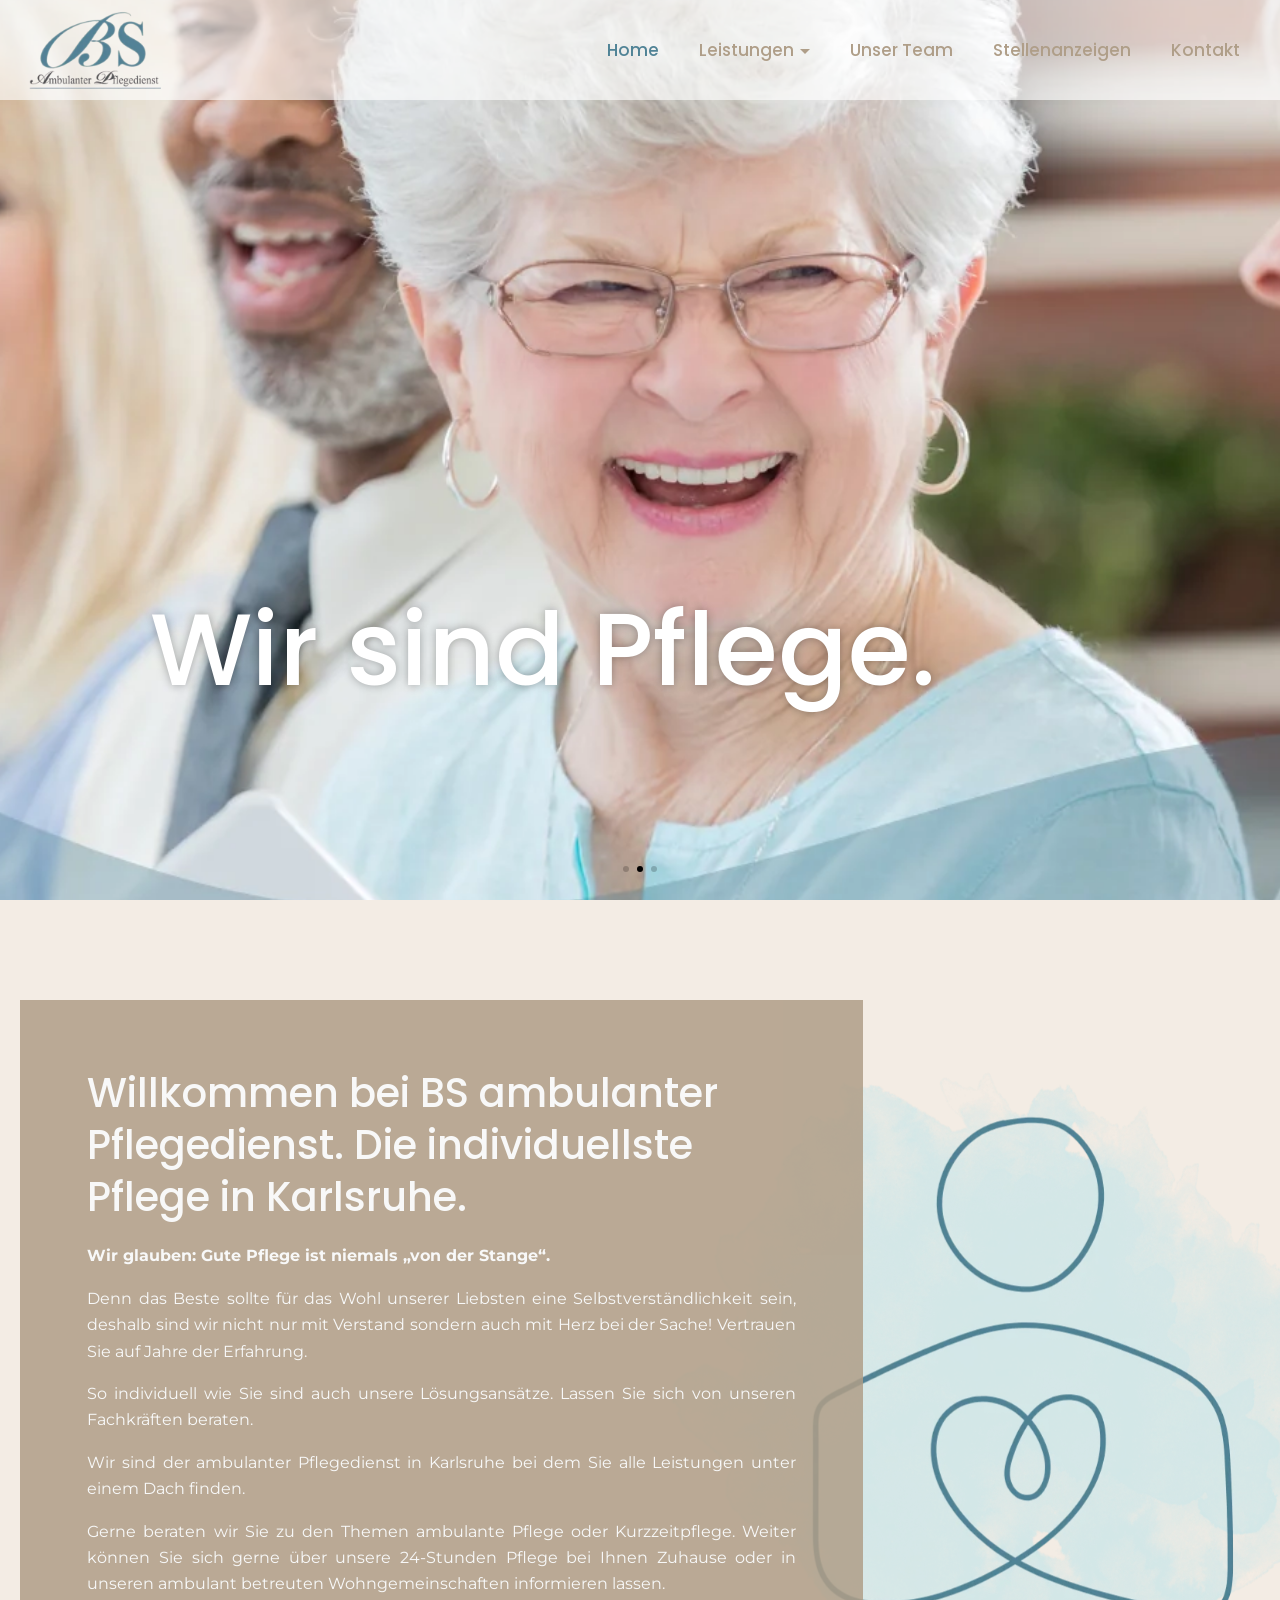
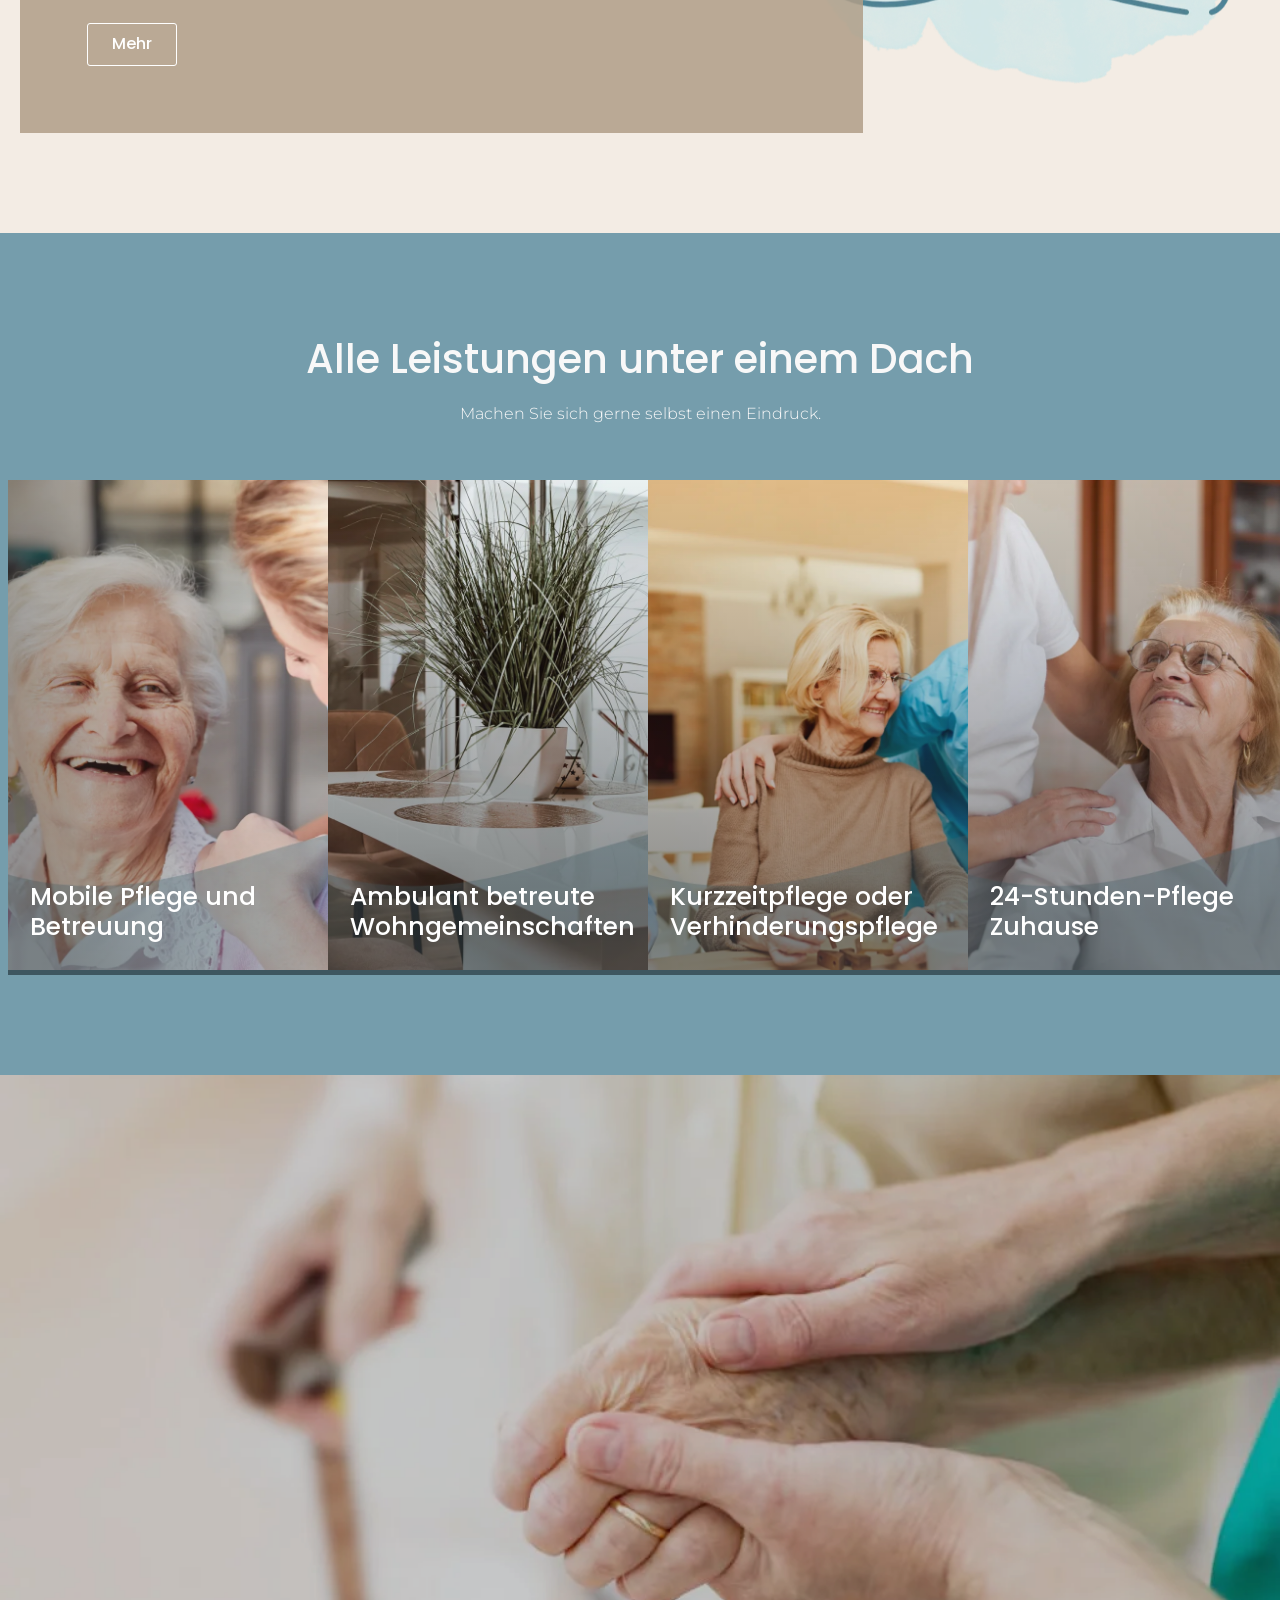
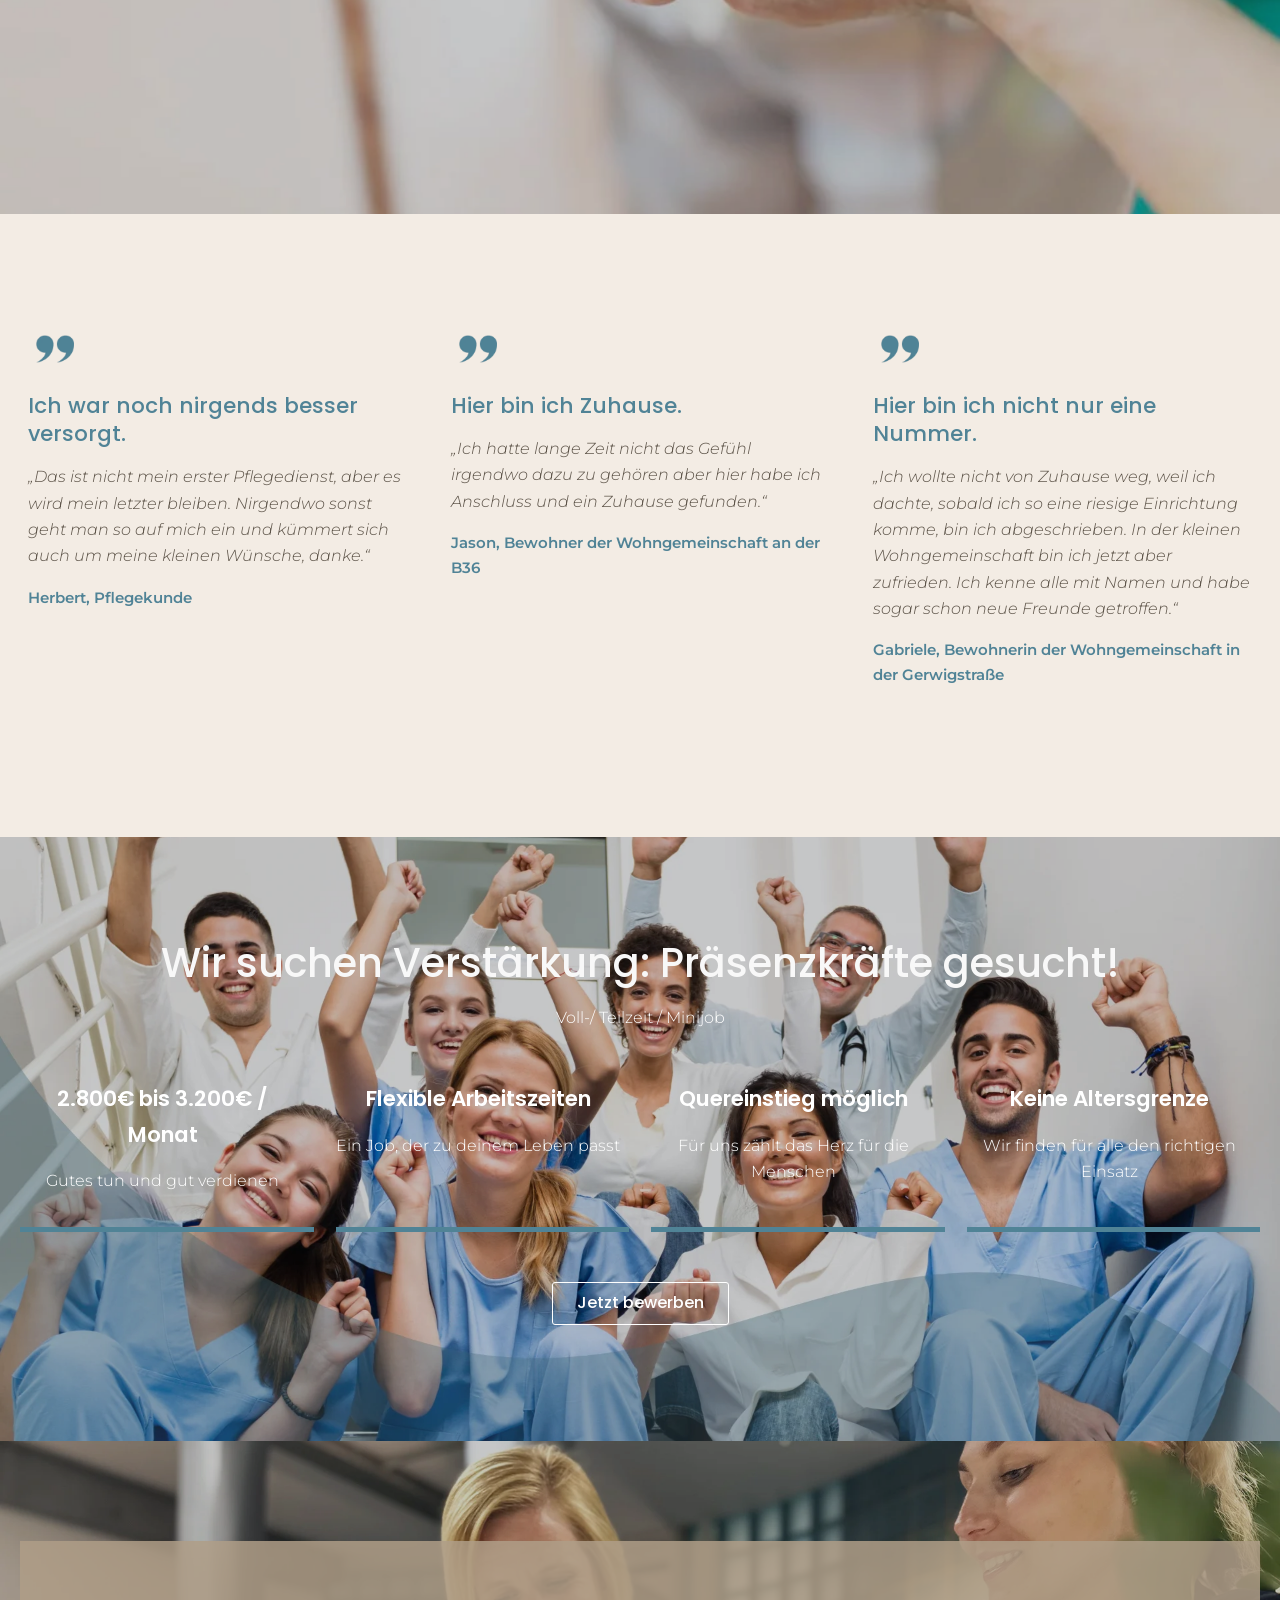
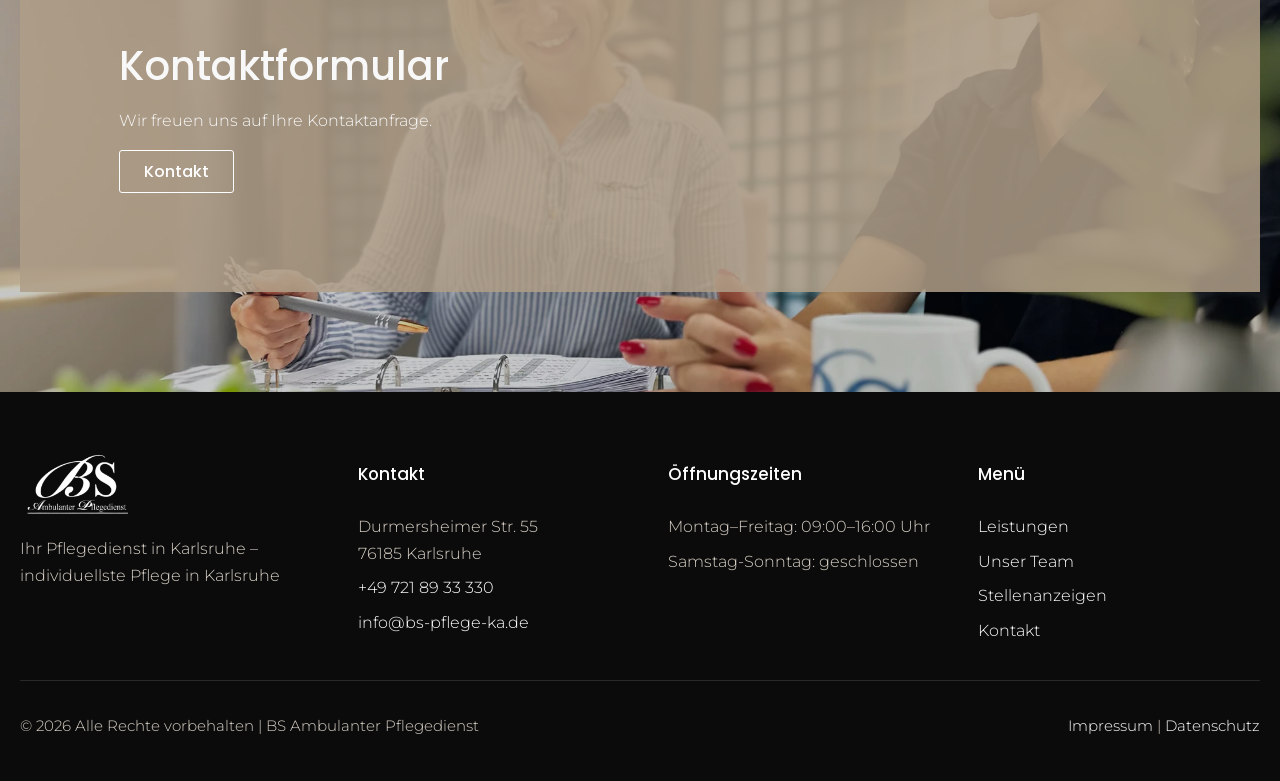
==== index.html @ c90dcaa7 "Initial GTD static site release" ====
<!doctype html>
<html lang="de-DE">
<head>
  <meta charset="utf-8">
  <meta name="viewport" content="width=device-width,initial-scale=1">
  <title>BS Ambulanter Pflegedienst Karlsruhe – Individuelle Pflege mit Herz</title>
  <meta name="description" content="Individuelle Pflege in Karlsruhe: BS bietet ambulante Betreuung, 24h-Pflege und Wohngemeinschaften. Jetzt beraten lassen!">
  <meta property="og:image" content="assets/og-default.webp">
  <link rel="icon" type="image/webp" href="assets/favicon.webp">
  <link rel="apple-touch-icon" href="assets/favicon.webp">
  <link rel="stylesheet" href="css/styles.css">
  <script type="module" src="js/main.js"></script>
</head>
<body class="home">
  <a class="skip-link" href="#content">Zum Inhalt</a>
  <header class="site-header">
    <nav class="wrap nav" aria-label="Hauptnavigation">
      <a class="brand" href="index.html" data-lw-page-ref="home">
        <img data-lw-global="brand.logo" data-lw-type="image" src="assets/logo.webp" alt="BS Ambulanter Pflegedienst">
        <span class="visually-hidden" data-lw-global="brand.name" data-lw-type="text">BS Ambulanter Pflegedienst</span>
      </a>
      <button class="nav-toggle" type="button" aria-expanded="false" aria-controls="site-menu"><span></span><span class="visually-hidden">Menü</span></button>
      <div class="nav-links" id="site-menu">
        <a href="index.html" data-lw-page-ref="home" aria-current="page">Home</a>
        <details>
          <summary>Leistungen</summary>
          <div>
            <a href="leistungen.html" data-lw-page-ref="leistungen">Alle Leistungen</a>
            <a href="mobile-pflege.html" data-lw-page-ref="mobile-pflege">Mobile Pflege und Betreuung</a>
            <a href="wohngemeinschaften.html" data-lw-page-ref="wohngemeinschaften">Ambulant betreute Wohngemeinschaft</a>
            <a href="kurzzeitpflege.html" data-lw-page-ref="kurzzeitpflege">Kurzzeitpflege oder Verhinderungspflege</a>
            <a href="pflege-zuhause.html" data-lw-page-ref="pflege-zuhause">24h Pflege in der eigenen Häuslichkeit</a>
          </div>
        </details>
        <a href="unser-team.html" data-lw-page-ref="unser-team">Unser Team</a>
        <a href="stellenanzeigen.html" data-lw-page-ref="stellenanzeigen">Stellenanzeigen</a>
        <a href="kontakt.html" data-lw-page-ref="kontakt">Kontakt</a>
      </div>
      <div class="site-language-switcher" data-lw-language-switcher-slot hidden></div>
    </nav>
  </header>
  <main id="content">
    <section class="hero-slider" data-hero-slider data-lw-section="hero" aria-label="Slider">
      <div class="hero-slide is-active">
        <div class="hero-slide-bg" style="background-image:url('assets/cover-hero-care.webp')"></div>
        <div class="hero-copy"><p class="hero-heading" data-lw-field="hero.slide_1" data-lw-type="text">Wir sind BS.</p></div>
      </div>
      <div class="hero-slide">
        <div class="hero-slide-bg" style="background-image:url('assets/cover-hero-community.webp')"></div>
        <div class="hero-copy"><p class="hero-heading" data-lw-field="hero.slide_2" data-lw-type="text">Wir sind Pflege.</p></div>
      </div>
      <div class="hero-slide">
        <div class="hero-slide-bg" style="background-image:url('assets/cover-hero-heart.webp')"></div>
        <div class="hero-copy"><p class="hero-heading" data-lw-field="hero.slide_3" data-lw-type="text">Mit Herz und Sachverstand.</p></div>
      </div>
      <div class="hero-nav">
        <button type="button" data-hero-prev aria-label="Vorherige Folie">‹</button>
        <button type="button" data-hero-next aria-label="Nächste Folie">›</button>
      </div>
      <div class="hero-dots">
        <button type="button" data-hero-dot class="is-active" aria-label="Folie 1"></button>
        <button type="button" data-hero-dot aria-label="Folie 2"></button>
        <button type="button" data-hero-dot aria-label="Folie 3"></button>
      </div>
    </section>

    <section class="section section--welcome" data-lw-section="welcome" data-mouse-fx>
      <div class="welcome-fx" aria-hidden="true"></div>
      <div class="wrap welcome-grid">
        <div class="panel panel--taupe anim" data-anim="fadeInLeft">
          <h1 data-lw-field="welcome.title" data-lw-type="richtext">Willkommen bei BS ambulanter Pflegedienst. Die individuellste Pflege in Karlsruhe.</h1>
          <p class="welcome-quote" data-lw-field="welcome.quote_title" data-lw-type="text"><strong>Wir glauben: Gute Pflege ist niemals „von der Stange“.</strong></p>
          <div class="welcome-copy" data-lw-field="welcome.copy" data-lw-type="html">
            <p>Denn das Beste sollte für das Wohl unserer Liebsten eine Selbstverständlichkeit sein, deshalb sind wir nicht nur mit Verstand sondern auch mit Herz bei der Sache! Vertrauen Sie auf Jahre der Erfahrung.</p>
            <p>So individuell wie Sie sind auch unsere Lösungsansätze. Lassen Sie sich von unseren Fachkräften beraten.</p>
            <p>Wir sind der ambulanter Pflegedienst in Karlsruhe bei dem Sie alle Leistungen unter einem Dach finden.</p>
            <p>Gerne beraten wir Sie zu den Themen ambulante Pflege oder Kurzzeitpflege. Weiter können Sie sich gerne über unsere 24-Stunden Pflege bei Ihnen Zuhause oder in unseren ambulant betreuten Wohngemeinschaften informieren lassen.</p>
          </div>
          <a class="button button--ghost" href="leistungen.html" data-lw-page-ref="leistungen" data-lw-field="welcome.cta" data-lw-type="page_reference">Mehr</a>
        </div>
        <div class="deco-hearts anim" data-anim="fadeInRight" role="presentation"></div>
      </div>
    </section>

    <section class="section section--brand" data-lw-section="services">
      <div class="wrap service-head">
        <h2 class="anim" data-anim="fadeIn" data-anim-delay="200" data-lw-field="services.title" data-lw-type="richtext">Alle Leistungen unter einem Dach</h2>
        <p class="anim" data-anim="fadeIn" data-anim-delay="200" data-lw-field="services.intro" data-lw-type="textarea">Machen Sie sich gerne selbst einen Eindruck.</p>
      </div>
      <div class="service-tiles" data-scroll-shift data-lw-repeater="services.items">
        <a class="service-tile" data-lw-item-key="mobile" href="mobile-pflege.html" data-lw-page-ref="mobile-pflege" style="background-image:url('assets/cover-service-mobile.webp')">
          <h3 data-lw-field="services.label" data-lw-type="text">Mobile Pflege und Betreuung</h3>
        </a>
        <a class="service-tile" data-lw-item-key="wg" href="wohngemeinschaften.html" data-lw-page-ref="wohngemeinschaften" style="background-image:url('assets/cover-service-wg.webp')">
          <h3 data-lw-field="services.label" data-lw-type="text">Ambulant betreute Wohngemeinschaften</h3>
        </a>
        <a class="service-tile" data-lw-item-key="respite" href="kurzzeitpflege.html" data-lw-page-ref="kurzzeitpflege" style="background-image:url('assets/cover-service-respite.webp')">
          <h3 data-lw-field="services.label" data-lw-type="text">Kurzzeitpflege oder Verhinderungspflege</h3>
        </a>
        <a class="service-tile" data-lw-item-key="home24" href="pflege-zuhause.html" data-lw-page-ref="pflege-zuhause" style="background-image:url('assets/cover-service-24h.webp')">
          <h3 data-lw-field="services.label" data-lw-type="text">24-Stunden-Pflege Zuhause</h3>
        </a>
      </div>
    </section>

    <section class="section section--about" data-lw-section="about">
      <img class="about-bg" data-lw-field="about.image" data-lw-type="image" src="assets/cover-home-about.webp" alt="Pflegekraft begleitet eine ältere Dame im Alltag">
      <div class="wrap about-grid">
        <div class="about-spacer" aria-hidden="true"></div>
        <div class="panel panel--taupe anim" data-anim="fadeInRight">
          <h2 data-lw-field="about.title" data-lw-type="richtext">Über Uns</h2>
          <p data-lw-field="about.copy" data-lw-type="textarea">2013 gründete Britta Schmid, die zuvor selbst als examinierte Krankenschwester in einem ambulanten Dienst und einem Pflegeheim arbeitete, das Unternehmen BS ambulanter Pflegedienst. Ihr Ziel war es, die besten Eigenschaften eines Pflegeheims und der ambulanten Pflege Zuhause zu vereinen. Keine zum Überlaufen gefüllten Tourenpläne, bei denen es keine Zeit gab Mensch zu sein. Die Pfleger und Pflegerinnen sollten Zeit haben, sich auf medizinischer und sozialer Ebene mit den Kunden auseinanderzusetzen. Also beschloss sie ein Unternehmen nach ihren eigenen Vorstellungen und Werten zu gründen. Es entstand BS ambulanter Pflegedienst!</p>
          <a class="button button--ghost" href="unser-team.html" data-lw-page-ref="unser-team" data-lw-field="about.cta" data-lw-type="page_reference">Mehr</a>
        </div>
      </div>
    </section>

    <section class="section section--quotes" data-lw-section="testimonials">
      <div class="wrap quote-grid" data-lw-repeater="testimonials.items">
        <article class="quote anim" data-anim="zoomIn" data-lw-item-key="herbert">
          <img src="assets/deco-quote.webp" alt="" width="54" height="54">
          <h3 data-lw-field="testimonials.title" data-lw-type="text">Ich war noch nirgends besser versorgt.</h3>
          <p data-lw-field="testimonials.quote" data-lw-type="textarea">„Das ist nicht mein erster Pflegedienst, aber es wird mein letzter bleiben. Nirgendwo sonst geht man so auf mich ein und kümmert sich auch um meine kleinen Wünsche, danke.“</p>
          <footer data-lw-field="testimonials.author" data-lw-type="text">Herbert, Pflegekunde</footer>
        </article>
        <article class="quote anim" data-anim="zoomIn" data-anim-delay="200" data-lw-item-key="jason">
          <img src="assets/deco-quote.webp" alt="" width="54" height="54">
          <h3 data-lw-field="testimonials.title" data-lw-type="text">Hier bin ich Zuhause.</h3>
          <p data-lw-field="testimonials.quote" data-lw-type="textarea">„Ich hatte lange Zeit nicht das Gefühl irgendwo dazu zu gehören aber hier habe ich Anschluss und ein Zuhause gefunden.“</p>
          <footer data-lw-field="testimonials.author" data-lw-type="text">Jason, Bewohner der Wohngemeinschaft an der B36</footer>
        </article>
        <article class="quote anim" data-anim="zoomIn" data-anim-delay="400" data-lw-item-key="gabriele">
          <img src="assets/deco-quote.webp" alt="" width="54" height="54">
          <h3 data-lw-field="testimonials.title" data-lw-type="text">Hier bin ich nicht nur eine Nummer.</h3>
          <p data-lw-field="testimonials.quote" data-lw-type="textarea">„Ich wollte nicht von Zuhause weg, weil ich dachte, sobald ich so eine riesige Einrichtung komme, bin ich abgeschrieben. In der kleinen Wohngemeinschaft bin ich jetzt aber zufrieden. Ich kenne alle mit Namen und habe sogar schon neue Freunde getroffen.“</p>
          <footer data-lw-field="testimonials.author" data-lw-type="text">Gabriele, Bewohnerin der Wohngemeinschaft in der Gerwigstraße</footer>
        </article>
      </div>
    </section>

    <section class="section section--photo section--jobs" style="background-image:url('assets/cover-jobs.webp')" data-lw-section="jobs">
      <div class="wrap" style="position:relative">
        <h2 class="anim" data-anim="fadeIn" data-lw-field="jobs.title" data-lw-type="richtext">Wir suchen Verstärkung: Präsenzkräfte gesucht!</h2>
        <p class="anim" data-anim="fadeIn" data-lw-field="jobs.intro" data-lw-type="text">Voll-/ Teilzeit / Minijob</p>
        <div class="job-grid" data-lw-repeater="jobs.benefits">
          <article class="job-card anim" data-anim="slideInLeft" data-lw-item-key="pay"><strong data-lw-field="jobs.value" data-lw-type="text">2.800€ bis 3.200€ / Monat</strong><p data-lw-field="jobs.copy" data-lw-type="textarea">Gutes tun und gut verdienen</p></article>
          <article class="job-card anim" data-anim="slideInLeft" data-anim-delay="200" data-lw-item-key="time"><strong data-lw-field="jobs.value" data-lw-type="text">Flexible Arbeitszeiten</strong><p data-lw-field="jobs.copy" data-lw-type="textarea">Ein Job, der zu deinem Leben passt</p></article>
          <article class="job-card anim" data-anim="slideInLeft" data-anim-delay="400" data-lw-item-key="entry"><strong data-lw-field="jobs.value" data-lw-type="text">Quereinstieg möglich</strong><p data-lw-field="jobs.copy" data-lw-type="textarea">Für uns zählt das Herz für die Menschen</p></article>
          <article class="job-card anim" data-anim="slideInLeft" data-anim-delay="600" data-lw-item-key="age"><strong data-lw-field="jobs.value" data-lw-type="text">Keine Altersgrenze</strong><p data-lw-field="jobs.copy" data-lw-type="textarea">Wir finden für alle den richtigen Einsatz</p></article>
        </div>
        <p><a class="button button--ghost anim" data-anim="fadeIn" href="stellenanzeigen.html" data-lw-page-ref="stellenanzeigen" data-lw-field="jobs.cta" data-lw-type="page_reference">Jetzt bewerben</a></p>
      </div>
    </section>
    <section class="section section--photo" style="background-image:url('assets/cover-page-hero.webp')" data-lw-section="cta">
      <div class="wrap" style="position:relative">
        <div class="panel panel--taupe anim" data-anim="fadeInLeft">
          <h2 data-lw-field="cta.title" data-lw-type="richtext">Kontaktformular</h2>
          <p data-lw-field="cta.copy" data-lw-type="textarea">Wir freuen uns auf Ihre Kontaktanfrage.</p>
          <a class="button button--ghost" href="kontakt.html" data-lw-page-ref="kontakt" data-lw-field="cta.button" data-lw-type="page_reference">Kontakt</a>
        </div>
      </div>
    </section>
  </main>
  <footer class="site-footer">
    <div class="wrap footer-grid">
      <div class="footer-brand">
        <img data-lw-global="brand.logo_white" data-lw-type="image" src="assets/logo-white.webp" alt="BS Ambulanter Pflegedienst">
        <p data-lw-global="footer.tagline" data-lw-type="text">Ihr Pflegedienst in Karlsruhe – individuellste Pflege in Karlsruhe</p>
      </div>
      <div>
        <h2 data-lw-global="footer.contact_title" data-lw-type="text">Kontakt</h2>
        <ul>
          <li data-lw-global="contact.address" data-lw-type="textarea">Durmersheimer Str. 55<br>76185 Karlsruhe</li>
          <li><a data-lw-global="contact.phone" data-lw-type="text" href="tel:+497218933330">+49 721 89 33 330</a></li>
          <li><a data-lw-global="contact.email" data-lw-type="email" href="mailto:info@bs-pflege-ka.de">info@bs-pflege-ka.de</a></li>
        </ul>
      </div>
      <div>
        <h2 data-lw-global="footer.hours_title" data-lw-type="text">Öffnungszeiten</h2>
        <ul>
          <li data-lw-global="footer.hours_weekdays" data-lw-type="text">Montag–Freitag: 09:00–16:00 Uhr</li>
          <li data-lw-global="footer.hours_weekend" data-lw-type="text">Samstag-Sonntag: geschlossen</li>
        </ul>
      </div>
      <nav aria-label="Menü">
        <h2>Menü</h2>
        <ul>
          <li><a href="leistungen.html" data-lw-page-ref="leistungen">Leistungen</a></li>
          <li><a href="unser-team.html" data-lw-page-ref="unser-team">Unser Team</a></li>
          <li><a href="stellenanzeigen.html" data-lw-page-ref="stellenanzeigen">Stellenanzeigen</a></li>
          <li><a href="kontakt.html" data-lw-page-ref="kontakt">Kontakt</a></li>
        </ul>
      </nav>
    </div>
    <div class="wrap footer-bottom">
      <p data-lw-global="footer.copyright" data-lw-type="text">© 2026 Alle Rechte vorbehalten | BS Ambulanter Pflegedienst</p>
      <p><a href="impressum.html" data-lw-page-ref="impressum">Impressum</a> | <a href="datenschutz.html" data-lw-page-ref="datenschutz">Datenschutz</a></p>
    </div>
  </footer>
</body>
</html>
---- css/styles.css ----
@import url("fonts.css");

:root {
  --ink: #334155;
  --muted: #5c5348;
  --paper: #f3ece4;
  --cream: #eee5d9;
  --surface: #ffffff;
  --brand: #508396;
  --brand-deep: #3e6b7c;
  --taupe: #af9e88;
  --gold: #c0925f;
  --line: #e3d8ca;
  --dark: #0b0b0b;
  --nav: #af9e88;
  --primary: #f8f8f8;
  --radius: 3px;
  --header-h: 100px;
  --wrap: 1296px;
  --shadow: 0 18px 40px rgb(11 16 20 / 12%);
  font-family: Montserrat, system-ui, sans-serif;
}

* { box-sizing: border-box; }
html { scroll-behavior: smooth; }
body {
  margin: 0;
  color: var(--ink);
  background: var(--paper);
  line-height: 1.65;
  font-size: 16px;
  font-weight: 300;
  overflow-x: hidden;
}
img, video { display: block; max-width: 100%; height: auto; }
a { color: var(--taupe); }
[hidden] { display: none !important; }
.visually-hidden {
  position: absolute;
  width: 1px;
  height: 1px;
  padding: 0;
  margin: -1px;
  overflow: hidden;
  clip: rect(0, 0, 0, 0);
  white-space: nowrap;
  border: 0;
}
.skip-link {
  position: fixed;
  left: 12px;
  top: -80px;
  z-index: 1100;
  padding: 10px 14px;
  background: var(--ink);
  color: #fff;
}
.skip-link:focus { top: 12px; }
.wrap { width: min(var(--wrap), calc(100% - 40px)); margin-inline: auto; }
.wrap--wide { width: min(1360px, calc(100% - 32px)); }

.site-header {
  position: fixed;
  inset: 0 0 auto;
  z-index: 1000;
  min-height: var(--header-h);
  background: rgb(255 255 255 / 63%);
  transition: background .4s ease, box-shadow .4s ease, backdrop-filter .4s ease;
}
.site-header.is-scrolled {
  background: rgb(255 255 255 / 92%);
  box-shadow: 0 1px 0 rgb(175 158 136 / 18%);
}
.nav {
  min-height: var(--header-h);
  display: flex;
  align-items: center;
  justify-content: space-between;
  gap: 24px;
}
.brand { display: inline-flex; align-items: center; text-decoration: none; }
.brand img {
  width: auto;
  height: 94px;
  transition: height .4s ease;
}
.site-header.is-scrolled .brand img { height: 78px; }
.nav-toggle {
  display: none;
  width: 44px;
  height: 44px;
  border: 0;
  background: transparent;
  cursor: pointer;
}
.nav-toggle span,
.nav-toggle span::before,
.nav-toggle span::after {
  display: block;
  width: 22px;
  height: 2px;
  background: var(--brand);
  position: relative;
}
.nav-toggle span::before,
.nav-toggle span::after {
  content: "";
  position: absolute;
  left: 0;
}
.nav-toggle span::before { top: -7px; }
.nav-toggle span::after { top: 7px; }
.nav-links {
  display: flex;
  align-items: center;
  gap: 0;
  font-family: Poppins, sans-serif;
  font-weight: 500;
  font-size: 17px;
}
.nav-links > a,
.nav-links summary {
  color: var(--nav);
  text-decoration: none;
  list-style: none;
  cursor: pointer;
  padding: 13px 20px;
  line-height: 20px;
}
.nav-links > a[aria-current="page"],
.nav-links details[open] > summary,
.nav-links summary[aria-current="page"] { color: var(--brand); }
.nav-links summary::-webkit-details-marker { display: none; }
.nav-links summary::after {
  content: "";
  display: inline-block;
  margin-left: 6px;
  border: 5px solid transparent;
  border-top-color: currentColor;
  transform: translateY(3px);
}
.nav-links details { position: relative; }
.nav-links details > div {
  display: none;
  position: absolute;
  top: calc(100% + 4px);
  left: 0;
  min-width: 280px;
  padding: 8px 0;
  background: #af9e8899;
  z-index: 5;
}
@media (min-width: 821px) {
  .nav-links details:hover > div,
  .nav-links details:focus-within > div,
  .nav-links details[open] > div { display: grid; }
}
.nav-links details a {
  color: #fff;
  text-decoration: none;
  padding: 10px 16px;
  font-size: 16px;
  font-weight: 400;
}
.nav-links details a:hover { background: var(--taupe); color: #fff; }
.site-language-switcher { flex: 0 0 auto; }

.button,
.leadwerk-wpforms .wpforms-submit {
  display: inline-flex;
  align-items: center;
  justify-content: center;
  min-height: 43px;
  padding: 12px 24px;
  border: 1.5px solid transparent;
  border-radius: var(--radius);
  background: var(--brand);
  color: #fff;
  text-decoration: none;
  font-family: Poppins, sans-serif;
  font-size: 16px;
  font-weight: 500;
  line-height: 1;
  cursor: pointer;
  transition: background .25s ease, color .25s ease, border-color .25s ease;
}
.button--ghost {
  background: transparent;
  color: #fff;
  border-color: #fff;
}
.button--ghost:hover,
.button--ghost:focus {
  background: #fff;
  color: var(--taupe);
}
.button--ghost-dark {
  background: transparent;
  color: var(--brand);
  border-color: var(--brand);
}

.hero-slider {
  position: relative;
  height: 100vh;
  min-height: 640px;
  overflow: hidden;
  background: #1c2730 center / cover no-repeat;
  color: #fff;
}
.hero-slide {
  position: absolute;
  inset: 0;
  opacity: 0;
  transition: opacity .5s ease;
  overflow: hidden;
}
.hero-slide.is-active { opacity: 1; z-index: 1; }
.hero-slide-bg {
  position: absolute;
  inset: -10%;
  background: center / cover no-repeat;
  transform: scale(1);
  transition: none;
}
.hero-slide.is-active .hero-slide-bg {
  transform: scale(1.3);
  transition: transform 20s linear;
}
.hero-copy {
  position: relative;
  z-index: 2;
  display: flex;
  align-items: flex-end;
  min-height: 100%;
  padding: 0 150px 200px;
}
.hero-heading {
  margin: 0;
  max-width: 14ch;
  font-family: Poppins, sans-serif;
  font-weight: 500;
  font-size: 8vw;
  line-height: 1;
  color: #fff;
  text-shadow: 0 0 10px rgb(0 0 0 / 30%);
}
.hero-slide.is-active .hero-heading {
  animation: fadeInDown 1.25s both;
}
.hero-nav,
.hero-dots {
  position: absolute;
  z-index: 3;
}
.hero-nav {
  top: 50%;
  transform: translateY(-50%);
  width: 100%;
  display: flex;
  justify-content: space-between;
  padding: 0 18px;
  pointer-events: none;
}
.hero-nav button {
  pointer-events: auto;
  border: 0;
  background: transparent;
  color: transparent;
  width: 48px;
  height: 48px;
  font-size: 0;
  cursor: pointer;
}
.hero-dots {
  left: 50%;
  bottom: 28px;
  transform: translateX(-50%);
  display: flex;
  gap: 8px;
}
.hero-dots button {
  width: 6px;
  height: 6px;
  padding: 0;
  border: 0;
  border-radius: 50%;
  background: #000;
  opacity: .2;
  cursor: pointer;
}
.hero-dots button.is-active { opacity: 1; }

.section { padding: 100px 0; }
body:not(.home) main > .section:first-child { padding-top: 160px; }
.section--cream { background: var(--paper); }
.section--white { background: var(--surface); }
.section--brand {
  position: relative;
  overflow: hidden;
  background: #fff;
  color: var(--primary);
}
.section--brand::before {
  content: "";
  position: absolute;
  inset: 0;
  background: #508396;
  opacity: .79;
}
.section--brand > * { position: relative; z-index: 1; }
.section--photo {
  position: relative;
  background: #2a343c center / cover no-repeat;
  color: #fff;
  padding: 100px 0;
}
.section--photo::before {
  content: "";
  position: absolute;
  inset: 0;
  background: #0b1014;
  opacity: .23;
}
.section--photo > * { position: relative; z-index: 1; }
.section--welcome {
  position: relative;
  overflow: hidden;
  background-color: var(--paper);
  padding: 100px 0;
}
.section--welcome .welcome-fx {
  position: absolute;
  inset: -12% -8%;
  background: url("../assets/bg-watercolor.webp") right center / 100% auto no-repeat;
  pointer-events: none;
  will-change: transform;
}
.home .hero-slider { height: 100vh; min-height: 640px; }

h1, h2, h3, h4 {
  font-family: Poppins, sans-serif;
  font-weight: 500;
  line-height: 1.3;
  letter-spacing: 0;
  color: var(--brand);
}
h1 { margin: 0 0 20px; font-size: 40px; line-height: 52px; }
h2 { margin: 0 0 16px; font-size: 40px; line-height: 52px; }
h3 { margin: 0 0 10px; font-size: 1.25rem; }
.lead { max-width: 62ch; color: var(--muted); font-size: 1.05rem; }
.eyebrow { color: var(--brand); font-family: Poppins, sans-serif; font-size: .82rem; font-weight: 600; letter-spacing: .12em; text-transform: uppercase; }
.actions { display: flex; flex-wrap: wrap; gap: 12px; margin-top: 28px; }
.page-hero h1,
.panel--taupe h1,
.panel--taupe h2,
.section--brand h2,
.section--photo h2 { color: inherit; }
.welcome-grid {
  position: relative;
  z-index: 1;
  display: grid;
  grid-template-columns: minmax(0, 68%) minmax(180px, 32%);
  gap: 0;
  align-items: stretch;
}
.panel {
  padding: 8%;
}
.panel--taupe {
  background: rgb(175 158 136 / 85%);
  color: var(--primary);
}
.panel--taupe .lead,
.panel--taupe p,
.panel--taupe h2 { color: var(--primary); }
.panel--taupe .welcome-quote {
  margin: 0 0 16px;
  font-size: 16px;
  font-weight: 400;
  line-height: 1.65;
  text-align: justify;
  color: var(--primary);
}
.panel--taupe .welcome-copy {
  margin: 0 0 25px;
  font-size: 16px;
  font-weight: 400;
  text-align: justify;
  color: var(--primary);
}
.panel--taupe .welcome-copy p {
  margin: 0 0 1em;
  font-size: 16px;
  font-weight: 400;
  color: var(--primary);
}
.deco-hearts { min-height: 320px; }

.service-head { text-align: center; padding: 0 0 36px; }
.service-head h2 { margin-bottom: 8px; }
.service-head h2,
.service-head p { color: var(--primary); }
.service-head p { font-size: 16px; }
.service-tiles {
  display: grid;
  grid-template-columns: repeat(4, minmax(0, 1fr));
  will-change: transform;
}
.service-tile {
  position: relative;
  min-height: 495px;
  display: flex;
  align-items: flex-end;
  padding: 28px 22px;
  color: #fff;
  text-decoration: none;
  background: #3e5660 center / cover no-repeat;
  isolation: isolate;
  border-bottom: 5px solid transparent;
  transition: border-color .3s ease, box-shadow .3s ease;
}
.service-tile::before {
  content: "";
  position: absolute;
  inset: 0;
  z-index: -1;
  background: linear-gradient(0deg, #2c2c2c 10%, transparent 100%);
  opacity: .5;
}
.service-tile:first-child::before {
  background: linear-gradient(75deg, #2c2c2c 10%, transparent 100%);
}
.service-tile:hover {
  border-bottom-color: var(--gold);
  box-shadow: inset 0 0 0 100vmax rgb(192 146 95 / 22%);
}
.service-tile h3 {
  margin: 0;
  font-size: 25px;
  line-height: 30px;
  font-weight: 500;
  color: #fff;
}

.section--about {
  position: relative;
  isolation: isolate;
  padding: 100px 0;
  color: #fff;
  overflow: hidden;
}
.about-bg {
  position: absolute;
  inset: 0;
  z-index: 0;
  width: 100%;
  height: 100%;
  max-width: none;
  object-fit: cover;
}
.section--about::before {
  content: "";
  position: absolute;
  inset: 0;
  z-index: 1;
  background: #0b1014;
  opacity: .23;
}
.about-grid {
  position: relative;
  z-index: 2;
  display: grid;
  grid-template-columns: 1fr 1fr;
  gap: clamp(24px, 4vw, 48px);
  align-items: center;
}
.about-spacer { min-height: 280px; }
.split {
  display: grid;
  grid-template-columns: minmax(280px, 1fr) minmax(280px, 1.1fr);
  gap: clamp(28px, 5vw, 72px);
  align-items: stretch;
}
.split--flip { grid-template-columns: minmax(280px, 1.1fr) minmax(280px, 1fr); }
.media-frame {
  overflow: hidden;
  min-height: 320px;
}
.media-frame img {
  width: 100%;
  height: 100%;
  object-fit: cover;
  min-height: 320px;
}

.section--quotes {
  background: var(--paper);
  padding: 100px 0 150px;
}
.quote-grid {
  display: grid;
  grid-template-columns: repeat(3, minmax(0, 1fr));
  gap: 28px;
}
.quote { padding: 8px 8px 0; }
.quote img { width: 54px; height: 54px; margin-bottom: 16px; }
.quote h3 { font-size: 1.35rem; color: var(--brand); }
.quote p { color: var(--muted); font-style: italic; }
.quote footer { margin-top: 16px; color: var(--brand); font-weight: 600; font-size: .92rem; }

.job-grid {
  position: relative;
  display: grid;
  grid-template-columns: repeat(4, minmax(0, 1fr));
  gap: 22px;
  margin: 28px 0 0;
}
.job-card {
  padding: 22px 8px 16px 0;
  border-bottom: 5px solid var(--brand);
  transition: border-color .3s ease;
}
.job-card:hover { border-bottom-color: var(--taupe); }
.job-card strong {
  display: block;
  margin-bottom: 8px;
  font-family: Poppins, sans-serif;
  font-size: 1.35rem;
  font-weight: 600;
}
.section--photo .job-grid + p { margin-top: 50px; }
.section--jobs { text-align: center; }
.section--jobs h2,
.section--jobs .lead { color: var(--primary); }

.intro-hero {
  position: relative;
  padding: 200px 0 100px;
  color: var(--primary);
  background-color: var(--paper);
  background-position: bottom center;
  background-repeat: no-repeat;
  background-size: 100% auto;
}
.intro-hero .panel { max-width: 720px; }
.intro-hero h1 { font-size: 49px; line-height: 1.15; color: var(--primary); }
.intro-hero p {
  font-size: 13px;
  text-align: justify;
  color: var(--primary);
}

.page-hero {
  position: relative;
  min-height: 62vh;
  display: grid;
  align-items: end;
  color: #fff;
  background: #314049 center / cover no-repeat;
  overflow: hidden;
}
.page-hero::before {
  content: "";
  position: absolute;
  inset: 0;
  background: rgb(11 16 20 / 18%);
}
.page-hero .wrap { position: relative; padding: 160px 0 80px; }
.page-hero .panel { max-width: 640px; }

.checklist {
  margin: 0;
  padding: 0;
  list-style: none;
  display: grid;
  gap: 10px;
}
.checklist li {
  position: relative;
  padding-left: 28px;
}
.checklist li::before {
  content: "";
  position: absolute;
  left: 0;
  top: .55em;
  width: 10px;
  height: 10px;
  border-radius: 50%;
  background: var(--brand);
}

.feature-grid {
  display: grid;
  grid-template-columns: repeat(3, minmax(0, 1fr));
  gap: 22px;
}
.feature {
  padding: 22px;
  background: var(--surface);
  border: 1px solid var(--line);
  border-radius: 8px;
}

.faq { display: grid; gap: 12px; }
.faq details {
  padding: 16px 18px;
  border: 1px solid var(--line);
  border-radius: 8px;
  background: var(--surface);
}
.faq summary { cursor: pointer; font-family: Poppins, sans-serif; font-weight: 600; }
.faq p { margin: 10px 0 0; color: var(--muted); }

.person-grid {
  display: grid;
  grid-template-columns: repeat(4, minmax(0, 1fr));
  gap: 22px;
}
.person {
  text-align: center;
  padding: 12px;
}
.person img {
  width: 120px;
  height: 120px;
  margin: 0 auto 12px;
  object-fit: cover;
  border-radius: 50%;
  background: var(--cream);
}
.person p { margin: 0; color: var(--muted); font-size: .92rem; }

.job-openings {
  display: grid;
  grid-template-columns: repeat(3, minmax(0, 1fr));
  gap: 22px;
}
.opening {
  padding: 28px 24px;
  background: var(--surface);
  border-radius: 8px;
  box-shadow: 0 10px 28px rgb(20 33 61 / 6%);
}

.form-layout {
  display: grid;
  grid-template-columns: minmax(0, 1.15fr) minmax(280px, .85fr);
  gap: clamp(28px, 5vw, 64px);
  align-items: start;
}
.form,
.leadwerk-wpforms .wpforms-field-container {
  display: grid;
  gap: 16px;
}
.form-row { display: grid; grid-template-columns: 1fr 1fr; gap: 14px; }
.form label,
.leadwerk-wpforms .wpforms-field-label {
  color: var(--ink);
  font-weight: 600;
  font-family: Poppins, sans-serif;
}
.form input:not([type="checkbox"]):not([type="radio"]),
.form textarea,
.leadwerk-wpforms .wpforms-field input:not([type="checkbox"]):not([type="radio"]),
.leadwerk-wpforms .wpforms-field textarea {
  width: 100%;
  margin-top: 7px;
  padding: 14px 16px;
  border: 0;
  border-radius: 6px;
  background: #f8f8f8;
  color: var(--ink);
  font: inherit;
}
.form textarea,
.leadwerk-wpforms .wpforms-field textarea { min-height: 140px; resize: vertical; }
.form-consent {
  display: grid;
  grid-template-columns: auto 1fr;
  align-items: start;
  gap: 10px;
  font-weight: 500 !important;
}
.form-consent input { margin-top: .35em; }
.form-consent a,
.leadwerk-wpforms .leadwerk-privacy-link { color: var(--brand); font-weight: 700; }
.form .button,
.leadwerk-wpforms .wpforms-submit { justify-self: start; }
.leadwerk-wpforms {
  --wpforms-field-border-radius: 6px;
  --wpforms-field-background-color: #f8f8f8;
  --wpforms-field-border-color: transparent;
  --wpforms-field-text-color: var(--ink);
  --wpforms-label-color: var(--ink);
  --wpforms-button-background-color: var(--brand);
  --wpforms-button-border-color: var(--brand);
  --wpforms-button-text-color: #fff;
  --wpforms-button-border-radius: 3px;
  --wpforms-button-size-height: 48px;
  --wpforms-button-size-padding-h: 24px;
  --wpforms-button-size-font-size: 16px;
  --wpforms-field-size-input-height: 52px;
  --wpforms-field-size-padding-h: 16px;
}
.contact-card {
  padding: 28px;
  background: var(--surface);
  border-radius: 8px;
  box-shadow: var(--shadow);
}
.contact-card a { color: inherit; text-decoration: none; }
.contact-card a:hover { color: var(--brand); }

.prose { max-width: 760px; }
.prose h2 { margin-top: 2em; }
.prose p { color: var(--muted); }

.site-footer {
  background: var(--dark);
  color: #d8d0c6;
  padding: 56px 0 28px;
}
.site-footer a { color: #fff; text-decoration: none; }
.site-footer a:hover { color: var(--taupe); }
.footer-grid {
  display: grid;
  grid-template-columns: 1.1fr 1fr 1fr 1fr;
  gap: 28px;
  align-items: start;
}
.footer-brand img { height: 72px; width: auto; margin-bottom: 14px; }
.site-footer h2 {
  color: #fff;
  font-size: 1.05rem;
  margin-bottom: 14px;
}
.site-footer ul { margin: 0; padding: 0; list-style: none; display: grid; gap: 8px; }
.footer-bottom {
  margin-top: 36px;
  padding-top: 18px;
  border-top: 1px solid rgb(255 255 255 / 12%);
  display: flex;
  justify-content: space-between;
  gap: 12px;
  flex-wrap: wrap;
  font-size: .92rem;
}

.js .anim { opacity: 0; }
.js .anim.is-visible { opacity: 1; }
.js .anim.is-visible[data-anim="fadeIn"] { animation: fadeIn 1.25s both; }
.js .anim.is-visible[data-anim="fadeInLeft"] { animation: fadeInLeft 1.25s both; }
.js .anim.is-visible[data-anim="fadeInRight"] { animation: fadeInRight 1.25s both; }
.js .anim.is-visible[data-anim="fadeInDown"] { animation: fadeInDown 1.25s both; }
.js .anim.is-visible[data-anim="zoomIn"] { animation: zoomIn 2s both; }
.js .anim.is-visible[data-anim="slideInLeft"] { animation: slideInLeft 2s both; }
.js .anim.is-visible[data-anim="slideInRight"] { animation: slideInRight 2s both; }

@keyframes fadeIn {
  from { opacity: 0; }
  to { opacity: 1; }
}
@keyframes fadeInDown {
  from { opacity: 0; transform: translate3d(0, -40px, 0); }
  to { opacity: 1; transform: none; }
}
@keyframes fadeInLeft {
  from { opacity: 0; transform: translate3d(-60px, 0, 0); }
  to { opacity: 1; transform: none; }
}
@keyframes fadeInRight {
  from { opacity: 0; transform: translate3d(60px, 0, 0); }
  to { opacity: 1; transform: none; }
}
@keyframes zoomIn {
  from { opacity: 0; transform: scale(.86); }
  to { opacity: 1; transform: none; }
}
@keyframes slideInLeft {
  from { opacity: 0; transform: translate3d(-80px, 0, 0); }
  to { opacity: 1; transform: none; }
}
@keyframes slideInRight {
  from { opacity: 0; transform: translate3d(80px, 0, 0); }
  to { opacity: 1; transform: none; }
}

@media (max-width: 1024px) {
  .hero-heading { font-size: 7vw; }
  .hero-copy { padding: 85px 85px 160px; }
  .welcome-grid, .split, .split--flip, .quote-grid, .job-grid, .feature-grid, .person-grid, .job-openings, .form-layout, .footer-grid, .service-tiles, .about-grid {
    grid-template-columns: 1fr 1fr;
  }
  .form-row { grid-template-columns: 1fr; }
  .intro-hero h1 { font-size: 30px; }
}
@media (max-width: 820px) {
  .nav-toggle { display: inline-flex; align-items: center; justify-content: center; }
  .nav-links {
    display: none;
    position: absolute;
    top: var(--header-h);
    left: 0;
    right: 0;
    background: #af9e88e6;
    padding: 16px 20px 24px;
    flex-direction: column;
    align-items: flex-start;
  }
  .nav-links > a,
  .nav-links summary { color: #fff; }
  body.nav-open .nav-links { display: flex; }
  .nav-links details > div { position: static; display: grid; box-shadow: none; padding: 8px 0 0 12px; background: transparent; }
  .welcome-grid, .split, .split--flip, .quote-grid, .job-grid, .feature-grid, .person-grid, .job-openings, .form-layout, .footer-grid, .service-tiles, .about-grid {
    grid-template-columns: 1fr;
  }
  .hero-heading { font-size: 60px; }
  .hero-copy { padding: 40px 40px 150px; }
  .service-tile { min-height: 280px; }
  .brand img { height: 72px; }
  .panel { padding: 30px 20px; }
  h1, h2 { font-size: 30px; line-height: 1.2; }
  .intro-hero { padding: 140px 0 72px; }
}
@media (prefers-reduced-motion: reduce) {
  html { scroll-behavior: auto; }
  *, *::before, *::after { scroll-behavior: auto !important; transition: none !important; animation: none !important; }
  .js .anim { opacity: 1; }
  .hero-slide.is-active .hero-slide-bg { transform: none; }
}
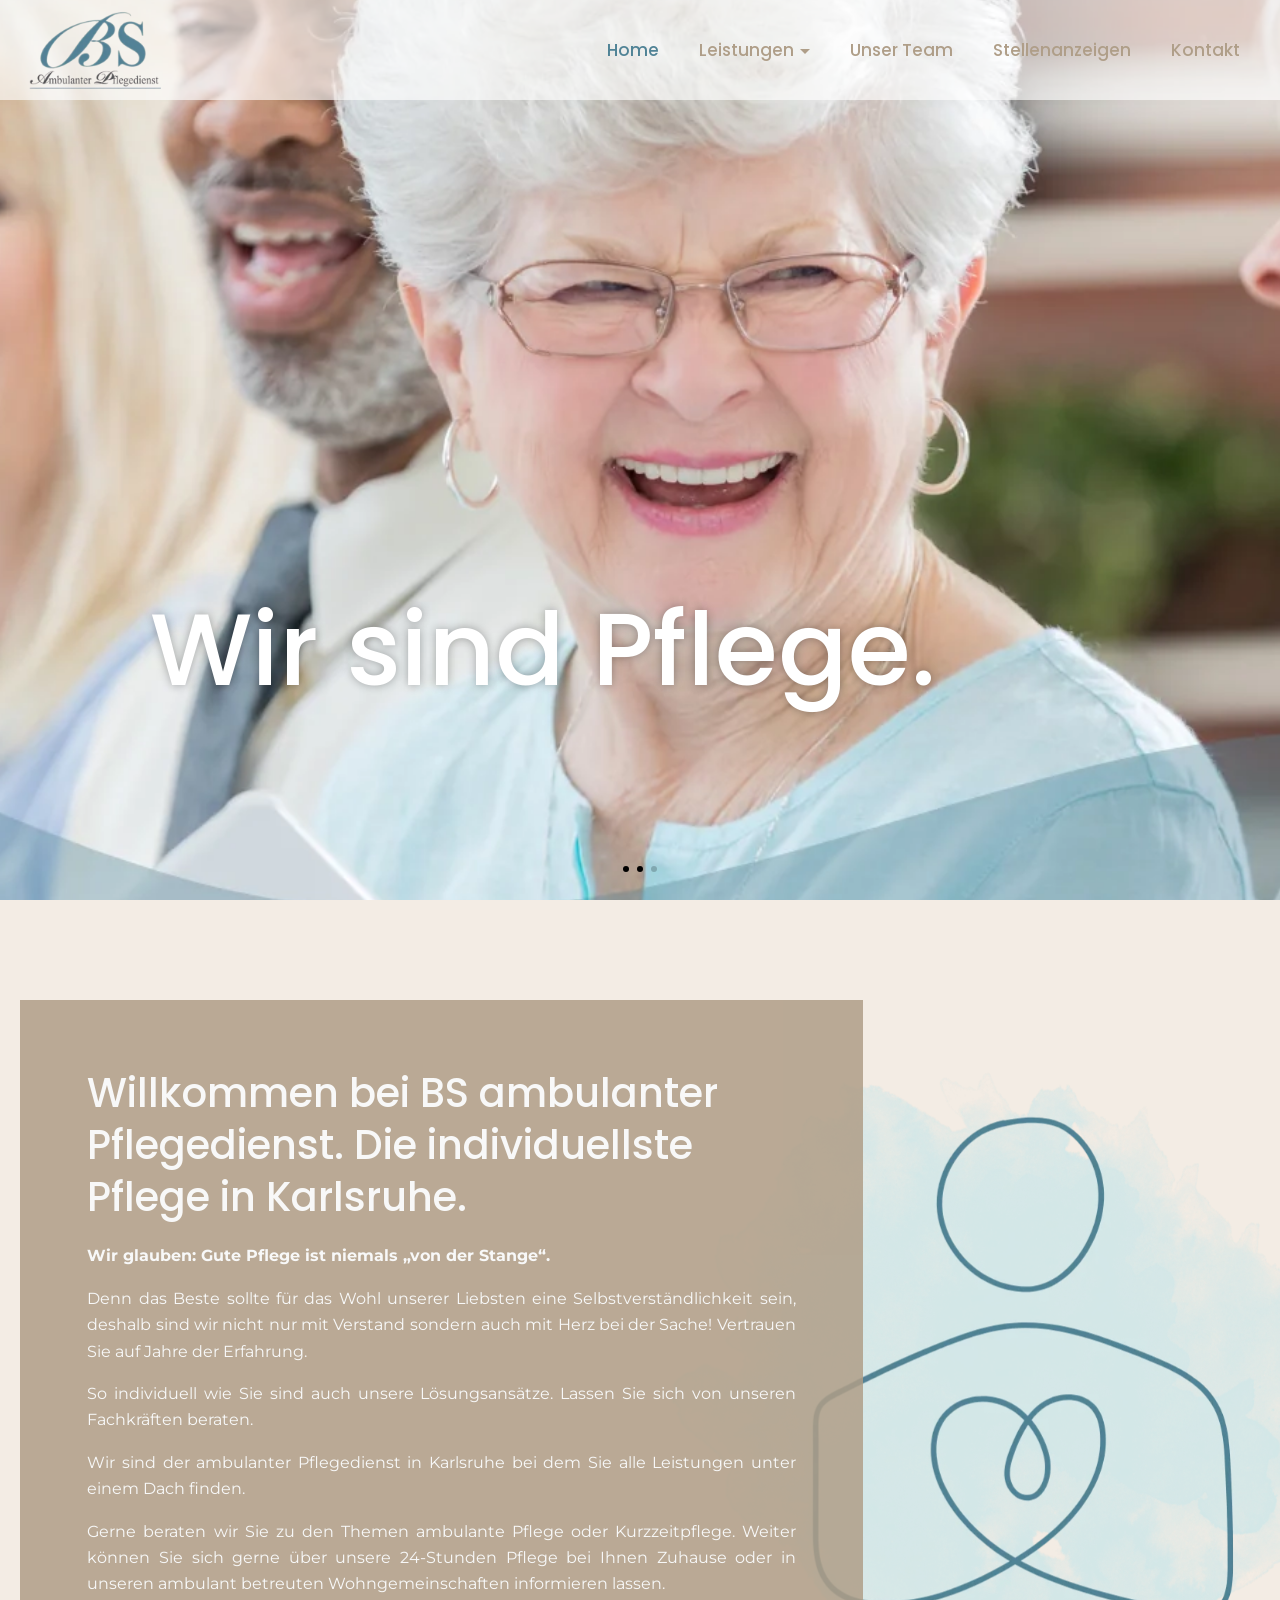
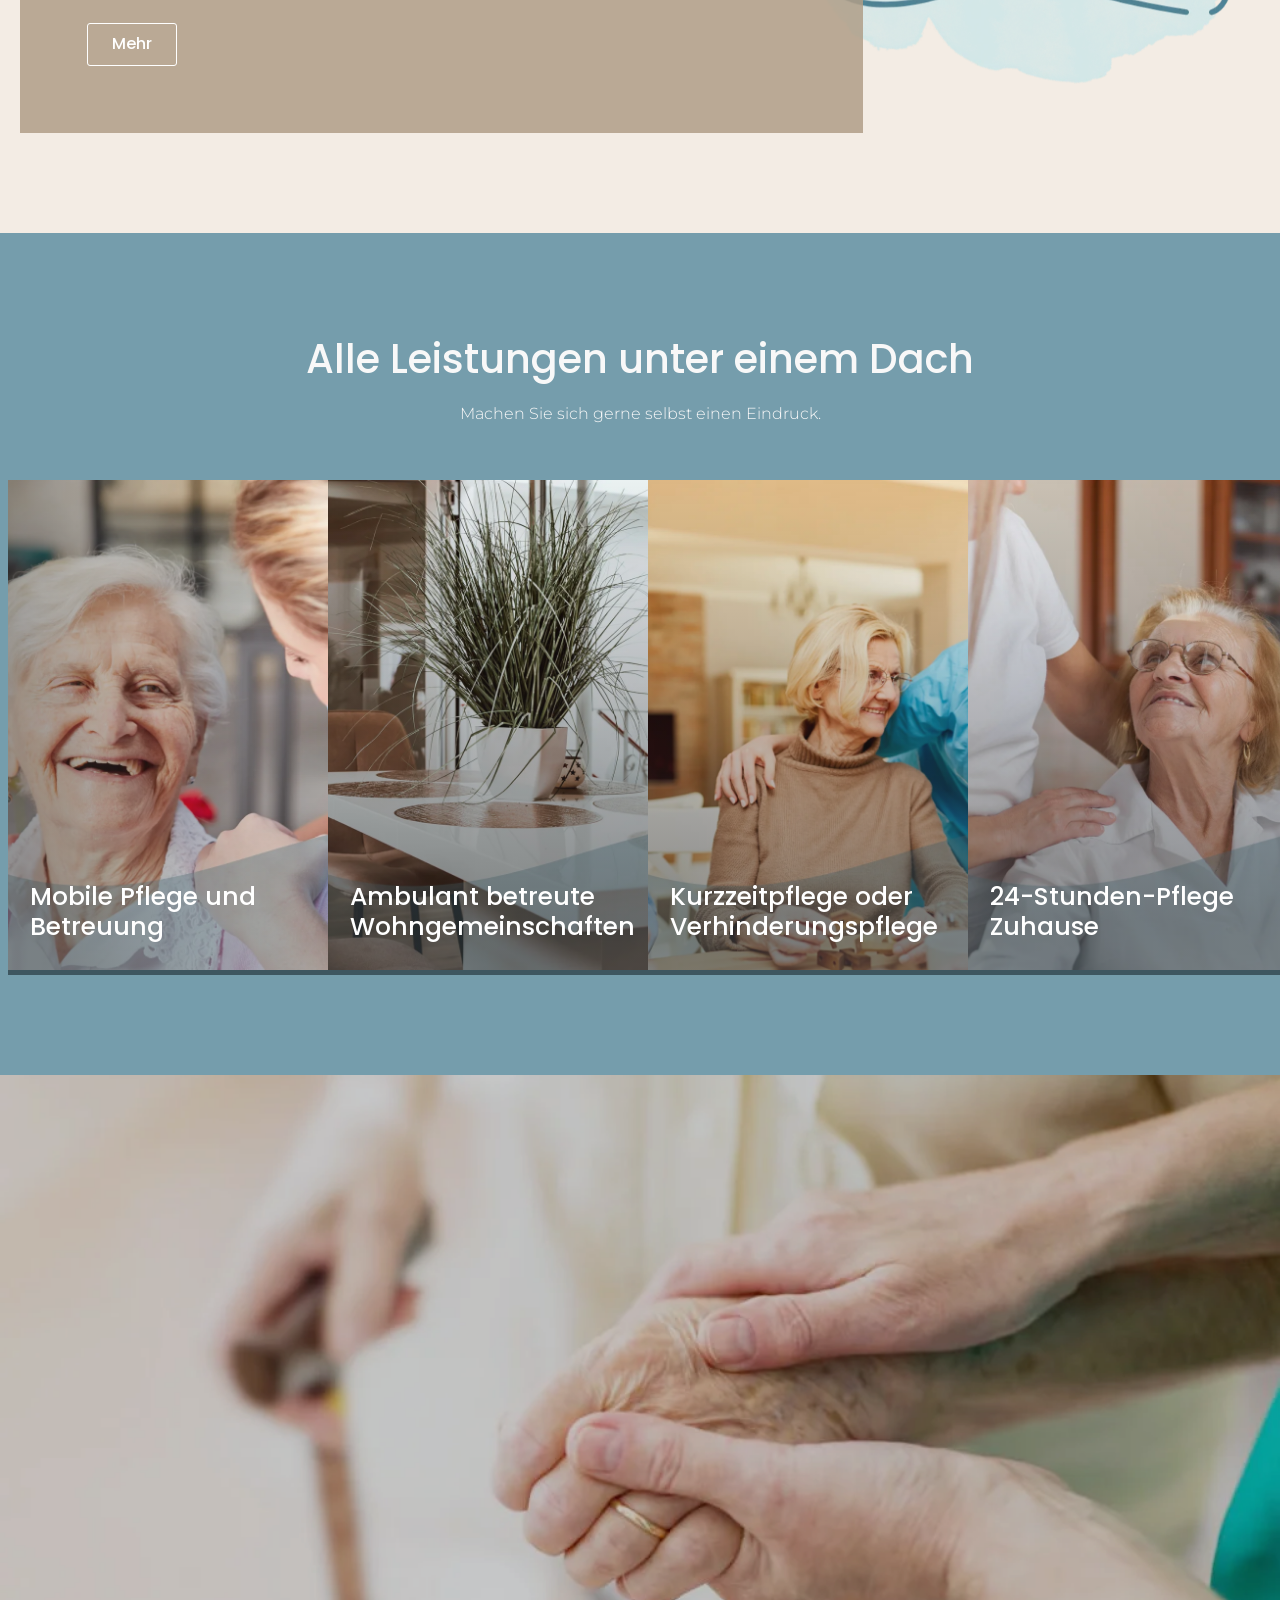
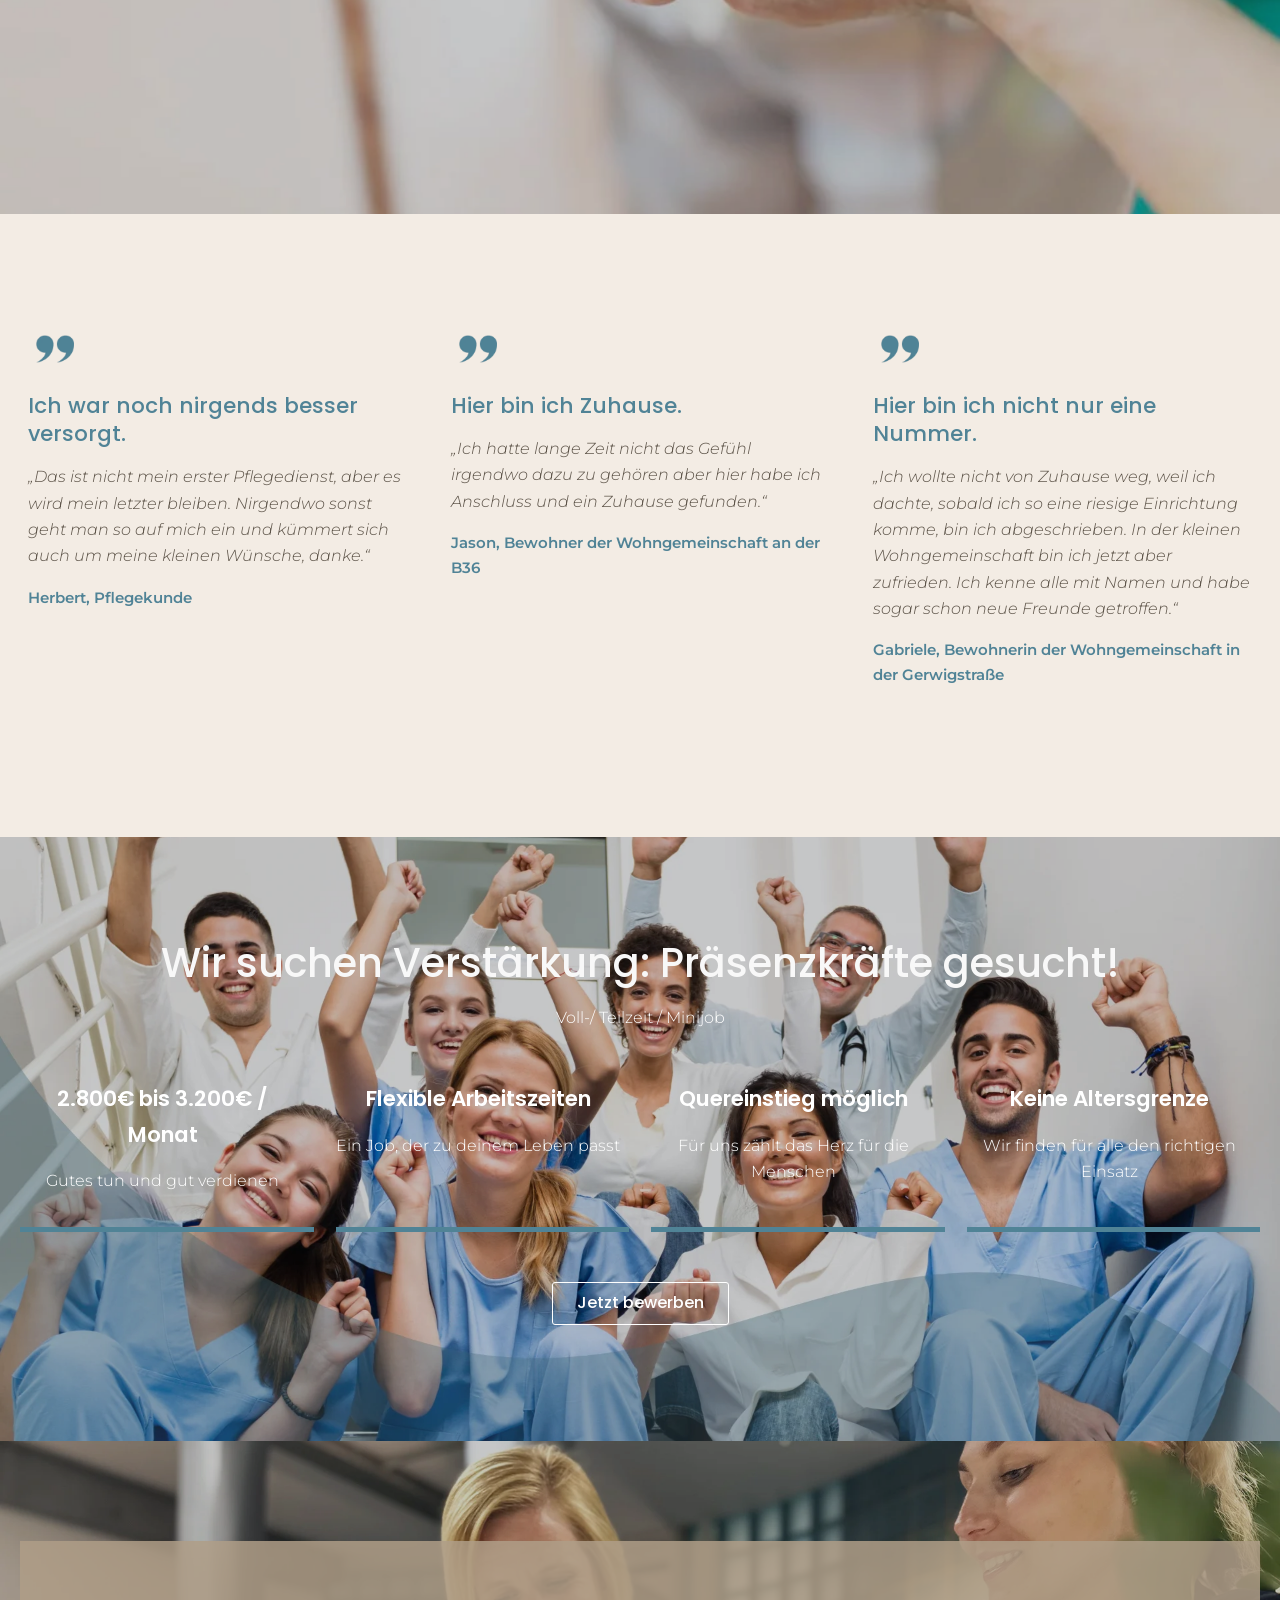
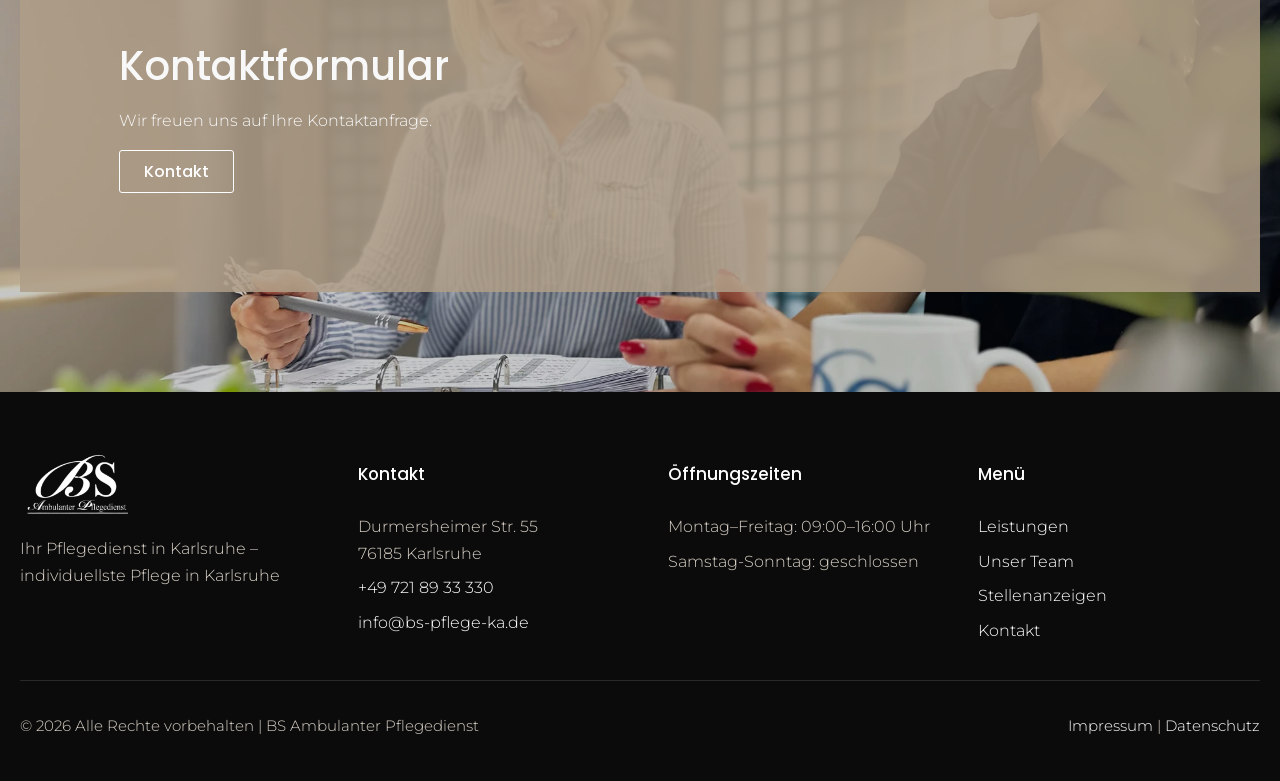
==== commit 61088e0e: "Complete accessible image metadata" ====
--- a/index.html
+++ b/index.html
@@ -118,19 +118,19 @@
     <section class="section section--quotes" data-lw-section="testimonials">
       <div class="wrap quote-grid" data-lw-repeater="testimonials.items">
         <article class="quote anim" data-anim="zoomIn" data-lw-item-key="herbert">
-          <img src="assets/deco-quote.webp" alt="" width="54" height="54">
+          <img src="assets/deco-quote.webp" alt="" width="54" height="54" data-lw-decorative="true">
           <h3 data-lw-field="testimonials.title" data-lw-type="text">Ich war noch nirgends besser versorgt.</h3>
           <p data-lw-field="testimonials.quote" data-lw-type="textarea">„Das ist nicht mein erster Pflegedienst, aber es wird mein letzter bleiben. Nirgendwo sonst geht man so auf mich ein und kümmert sich auch um meine kleinen Wünsche, danke.“</p>
           <footer data-lw-field="testimonials.author" data-lw-type="text">Herbert, Pflegekunde</footer>
         </article>
         <article class="quote anim" data-anim="zoomIn" data-anim-delay="200" data-lw-item-key="jason">
-          <img src="assets/deco-quote.webp" alt="" width="54" height="54">
+          <img src="assets/deco-quote.webp" alt="" width="54" height="54" data-lw-decorative="true">
           <h3 data-lw-field="testimonials.title" data-lw-type="text">Hier bin ich Zuhause.</h3>
           <p data-lw-field="testimonials.quote" data-lw-type="textarea">„Ich hatte lange Zeit nicht das Gefühl irgendwo dazu zu gehören aber hier habe ich Anschluss und ein Zuhause gefunden.“</p>
           <footer data-lw-field="testimonials.author" data-lw-type="text">Jason, Bewohner der Wohngemeinschaft an der B36</footer>
         </article>
         <article class="quote anim" data-anim="zoomIn" data-anim-delay="400" data-lw-item-key="gabriele">
-          <img src="assets/deco-quote.webp" alt="" width="54" height="54">
+          <img src="assets/deco-quote.webp" alt="" width="54" height="54" data-lw-decorative="true">
           <h3 data-lw-field="testimonials.title" data-lw-type="text">Hier bin ich nicht nur eine Nummer.</h3>
           <p data-lw-field="testimonials.quote" data-lw-type="textarea">„Ich wollte nicht von Zuhause weg, weil ich dachte, sobald ich so eine riesige Einrichtung komme, bin ich abgeschrieben. In der kleinen Wohngemeinschaft bin ich jetzt aber zufrieden. Ich kenne alle mit Namen und habe sogar schon neue Freunde getroffen.“</p>
           <footer data-lw-field="testimonials.author" data-lw-type="text">Gabriele, Bewohnerin der Wohngemeinschaft in der Gerwigstraße</footer>
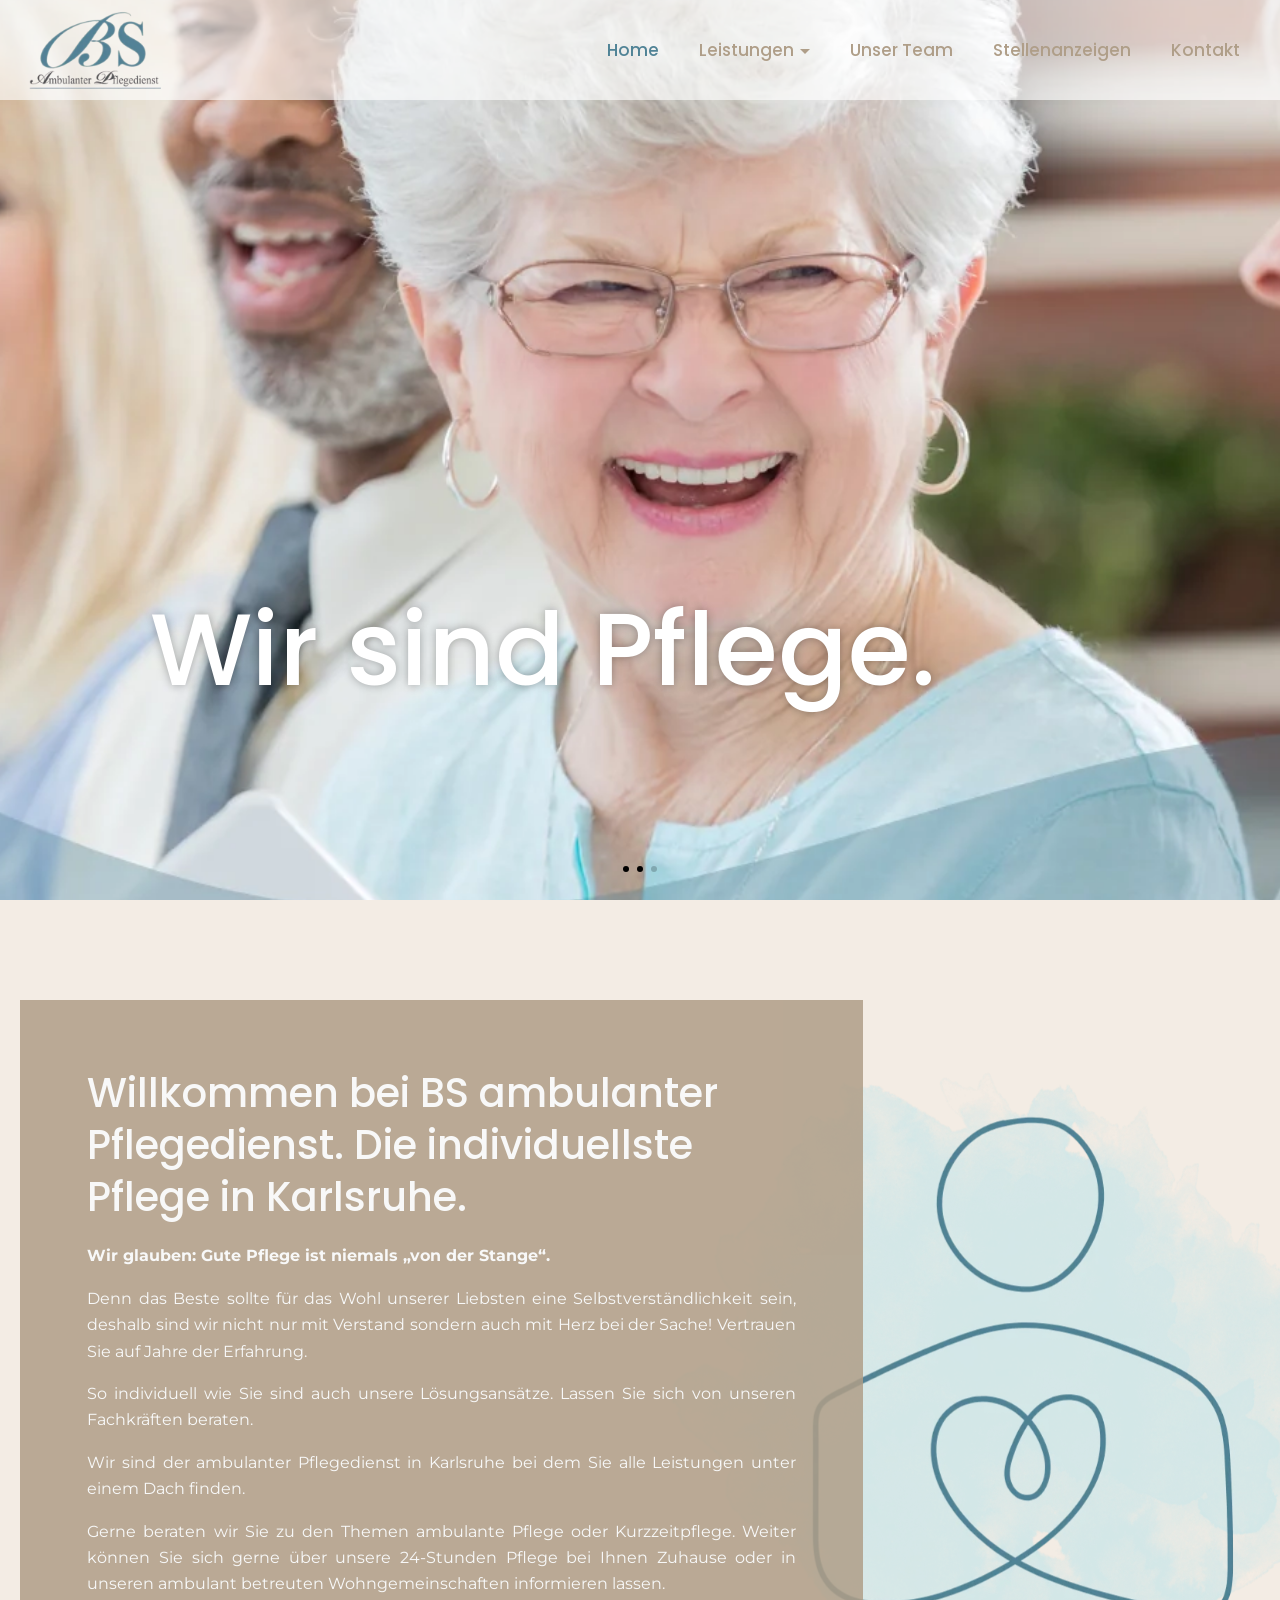
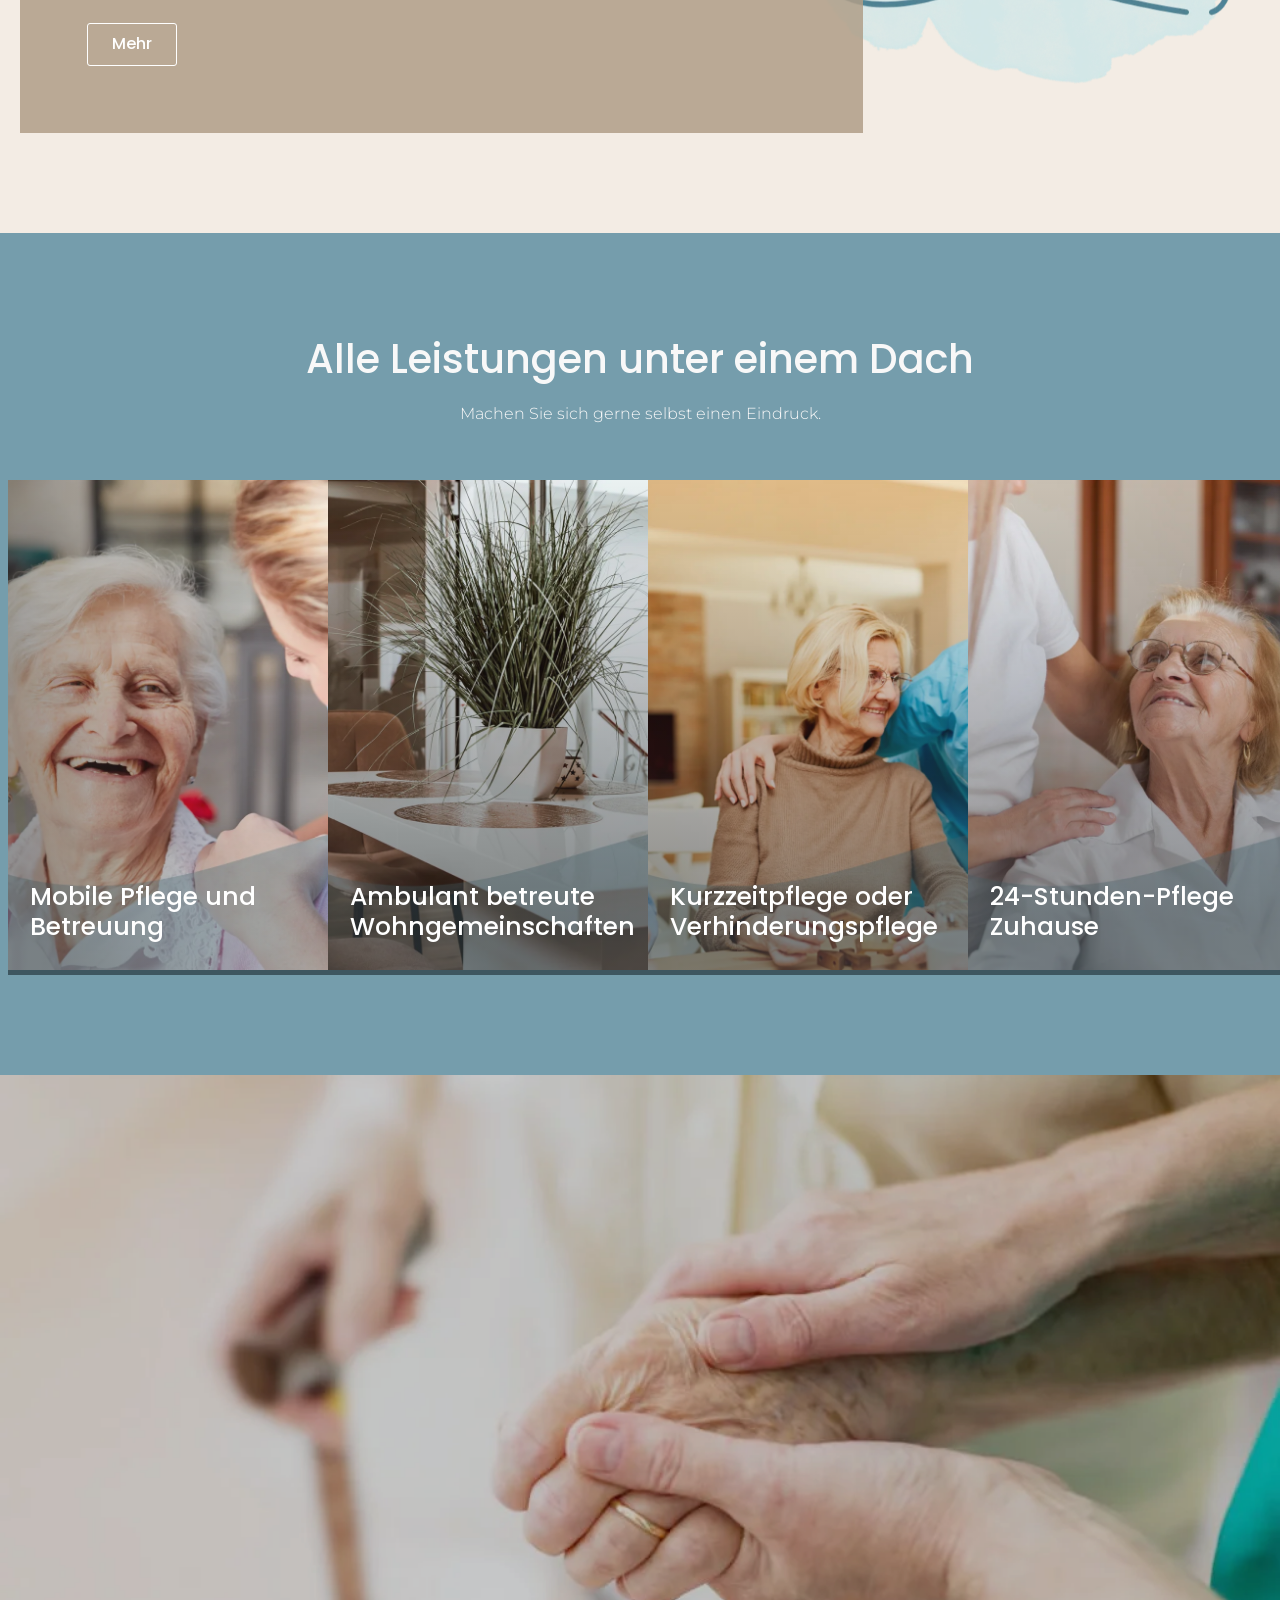
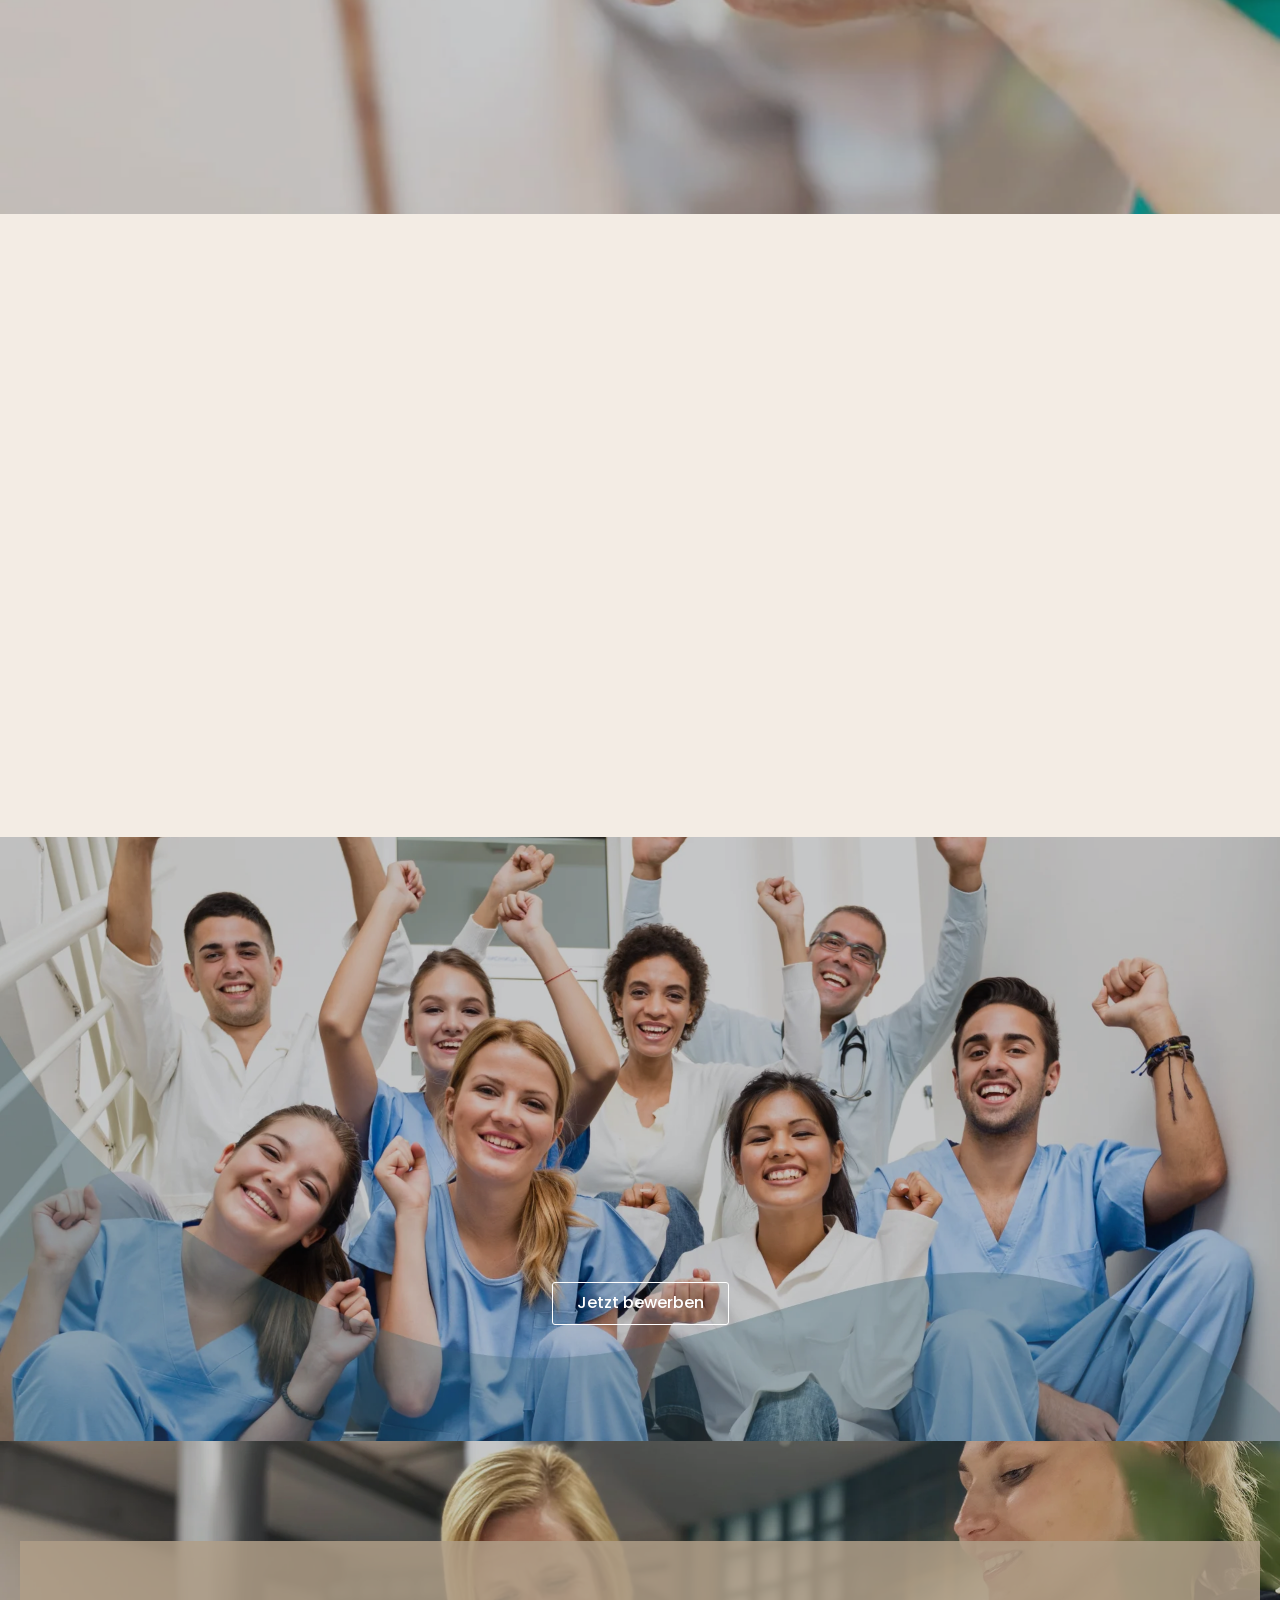
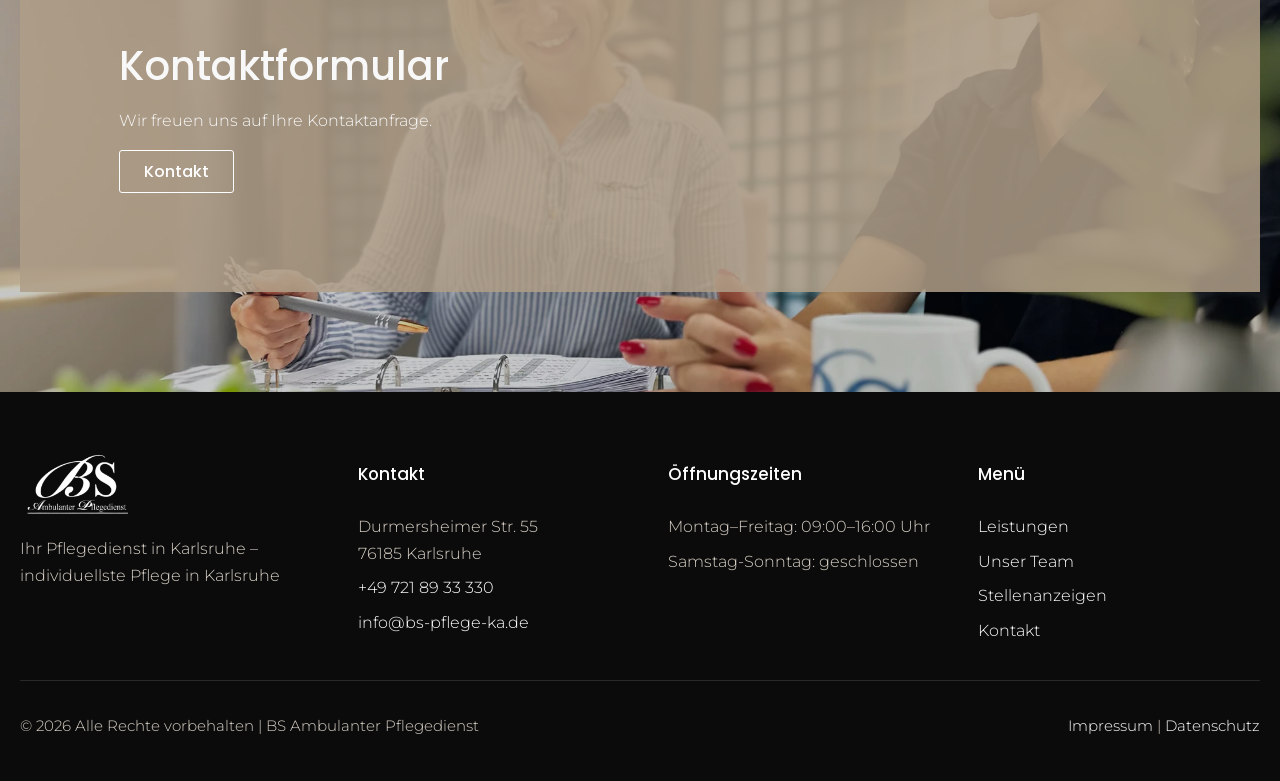
==== commit e06bc79c: "Use stable GTD page reference keys" ====
--- a/index.html
+++ b/index.html
@@ -15,26 +15,26 @@
   <a class="skip-link" href="#content">Zum Inhalt</a>
   <header class="site-header">
     <nav class="wrap nav" aria-label="Hauptnavigation">
-      <a class="brand" href="index.html" data-lw-page-ref="home">
+      <a class="brand" href="index.html" data-lw-page-ref="bs-pflege-home-v1">
         <img data-lw-global="brand.logo" data-lw-type="image" src="assets/logo.webp" alt="BS Ambulanter Pflegedienst">
         <span class="visually-hidden" data-lw-global="brand.name" data-lw-type="text">BS Ambulanter Pflegedienst</span>
       </a>
       <button class="nav-toggle" type="button" aria-expanded="false" aria-controls="site-menu"><span></span><span class="visually-hidden">Menü</span></button>
       <div class="nav-links" id="site-menu">
-        <a href="index.html" data-lw-page-ref="home" aria-current="page">Home</a>
+        <a href="index.html" data-lw-page-ref="bs-pflege-home-v1" aria-current="page">Home</a>
         <details>
           <summary>Leistungen</summary>
           <div>
-            <a href="leistungen.html" data-lw-page-ref="leistungen">Alle Leistungen</a>
-            <a href="mobile-pflege.html" data-lw-page-ref="mobile-pflege">Mobile Pflege und Betreuung</a>
-            <a href="wohngemeinschaften.html" data-lw-page-ref="wohngemeinschaften">Ambulant betreute Wohngemeinschaft</a>
-            <a href="kurzzeitpflege.html" data-lw-page-ref="kurzzeitpflege">Kurzzeitpflege oder Verhinderungspflege</a>
-            <a href="pflege-zuhause.html" data-lw-page-ref="pflege-zuhause">24h Pflege in der eigenen Häuslichkeit</a>
+            <a href="leistungen.html" data-lw-page-ref="bs-pflege-leistungen-v1">Alle Leistungen</a>
+            <a href="mobile-pflege.html" data-lw-page-ref="bs-pflege-mobile-pflege-v1">Mobile Pflege und Betreuung</a>
+            <a href="wohngemeinschaften.html" data-lw-page-ref="bs-pflege-wohngemeinschaften-v1">Ambulant betreute Wohngemeinschaft</a>
+            <a href="kurzzeitpflege.html" data-lw-page-ref="bs-pflege-kurzzeitpflege-v1">Kurzzeitpflege oder Verhinderungspflege</a>
+            <a href="pflege-zuhause.html" data-lw-page-ref="bs-pflege-pflege-zuhause-v1">24h Pflege in der eigenen Häuslichkeit</a>
           </div>
         </details>
-        <a href="unser-team.html" data-lw-page-ref="unser-team">Unser Team</a>
-        <a href="stellenanzeigen.html" data-lw-page-ref="stellenanzeigen">Stellenanzeigen</a>
-        <a href="kontakt.html" data-lw-page-ref="kontakt">Kontakt</a>
+        <a href="unser-team.html" data-lw-page-ref="bs-pflege-unser-team-v1">Unser Team</a>
+        <a href="stellenanzeigen.html" data-lw-page-ref="bs-pflege-stellenanzeigen-v1">Stellenanzeigen</a>
+        <a href="kontakt.html" data-lw-page-ref="bs-pflege-kontakt-v1">Kontakt</a>
       </div>
       <div class="site-language-switcher" data-lw-language-switcher-slot hidden></div>
     </nav>
@@ -76,7 +76,7 @@
             <p>Wir sind der ambulanter Pflegedienst in Karlsruhe bei dem Sie alle Leistungen unter einem Dach finden.</p>
             <p>Gerne beraten wir Sie zu den Themen ambulante Pflege oder Kurzzeitpflege. Weiter können Sie sich gerne über unsere 24-Stunden Pflege bei Ihnen Zuhause oder in unseren ambulant betreuten Wohngemeinschaften informieren lassen.</p>
           </div>
-          <a class="button button--ghost" href="leistungen.html" data-lw-page-ref="leistungen" data-lw-field="welcome.cta" data-lw-type="page_reference">Mehr</a>
+          <a class="button button--ghost" href="leistungen.html" data-lw-page-ref="bs-pflege-leistungen-v1" data-lw-field="welcome.cta" data-lw-type="page_reference">Mehr</a>
         </div>
         <div class="deco-hearts anim" data-anim="fadeInRight" role="presentation"></div>
       </div>
@@ -88,16 +88,16 @@
         <p class="anim" data-anim="fadeIn" data-anim-delay="200" data-lw-field="services.intro" data-lw-type="textarea">Machen Sie sich gerne selbst einen Eindruck.</p>
       </div>
       <div class="service-tiles" data-scroll-shift data-lw-repeater="services.items">
-        <a class="service-tile" data-lw-item-key="mobile" href="mobile-pflege.html" data-lw-page-ref="mobile-pflege" style="background-image:url('assets/cover-service-mobile.webp')">
+        <a class="service-tile" data-lw-item-key="mobile" href="mobile-pflege.html" data-lw-page-ref="bs-pflege-mobile-pflege-v1" style="background-image:url('assets/cover-service-mobile.webp')">
           <h3 data-lw-field="services.label" data-lw-type="text">Mobile Pflege und Betreuung</h3>
         </a>
-        <a class="service-tile" data-lw-item-key="wg" href="wohngemeinschaften.html" data-lw-page-ref="wohngemeinschaften" style="background-image:url('assets/cover-service-wg.webp')">
+        <a class="service-tile" data-lw-item-key="wg" href="wohngemeinschaften.html" data-lw-page-ref="bs-pflege-wohngemeinschaften-v1" style="background-image:url('assets/cover-service-wg.webp')">
           <h3 data-lw-field="services.label" data-lw-type="text">Ambulant betreute Wohngemeinschaften</h3>
         </a>
-        <a class="service-tile" data-lw-item-key="respite" href="kurzzeitpflege.html" data-lw-page-ref="kurzzeitpflege" style="background-image:url('assets/cover-service-respite.webp')">
+        <a class="service-tile" data-lw-item-key="respite" href="kurzzeitpflege.html" data-lw-page-ref="bs-pflege-kurzzeitpflege-v1" style="background-image:url('assets/cover-service-respite.webp')">
           <h3 data-lw-field="services.label" data-lw-type="text">Kurzzeitpflege oder Verhinderungspflege</h3>
         </a>
-        <a class="service-tile" data-lw-item-key="home24" href="pflege-zuhause.html" data-lw-page-ref="pflege-zuhause" style="background-image:url('assets/cover-service-24h.webp')">
+        <a class="service-tile" data-lw-item-key="home24" href="pflege-zuhause.html" data-lw-page-ref="bs-pflege-pflege-zuhause-v1" style="background-image:url('assets/cover-service-24h.webp')">
           <h3 data-lw-field="services.label" data-lw-type="text">24-Stunden-Pflege Zuhause</h3>
         </a>
       </div>
@@ -110,7 +110,7 @@
         <div class="panel panel--taupe anim" data-anim="fadeInRight">
           <h2 data-lw-field="about.title" data-lw-type="richtext">Über Uns</h2>
           <p data-lw-field="about.copy" data-lw-type="textarea">2013 gründete Britta Schmid, die zuvor selbst als examinierte Krankenschwester in einem ambulanten Dienst und einem Pflegeheim arbeitete, das Unternehmen BS ambulanter Pflegedienst. Ihr Ziel war es, die besten Eigenschaften eines Pflegeheims und der ambulanten Pflege Zuhause zu vereinen. Keine zum Überlaufen gefüllten Tourenpläne, bei denen es keine Zeit gab Mensch zu sein. Die Pfleger und Pflegerinnen sollten Zeit haben, sich auf medizinischer und sozialer Ebene mit den Kunden auseinanderzusetzen. Also beschloss sie ein Unternehmen nach ihren eigenen Vorstellungen und Werten zu gründen. Es entstand BS ambulanter Pflegedienst!</p>
-          <a class="button button--ghost" href="unser-team.html" data-lw-page-ref="unser-team" data-lw-field="about.cta" data-lw-type="page_reference">Mehr</a>
+          <a class="button button--ghost" href="unser-team.html" data-lw-page-ref="bs-pflege-unser-team-v1" data-lw-field="about.cta" data-lw-type="page_reference">Mehr</a>
         </div>
       </div>
     </section>
@@ -148,7 +148,7 @@
           <article class="job-card anim" data-anim="slideInLeft" data-anim-delay="400" data-lw-item-key="entry"><strong data-lw-field="jobs.value" data-lw-type="text">Quereinstieg möglich</strong><p data-lw-field="jobs.copy" data-lw-type="textarea">Für uns zählt das Herz für die Menschen</p></article>
           <article class="job-card anim" data-anim="slideInLeft" data-anim-delay="600" data-lw-item-key="age"><strong data-lw-field="jobs.value" data-lw-type="text">Keine Altersgrenze</strong><p data-lw-field="jobs.copy" data-lw-type="textarea">Wir finden für alle den richtigen Einsatz</p></article>
         </div>
-        <p><a class="button button--ghost anim" data-anim="fadeIn" href="stellenanzeigen.html" data-lw-page-ref="stellenanzeigen" data-lw-field="jobs.cta" data-lw-type="page_reference">Jetzt bewerben</a></p>
+        <p><a class="button button--ghost anim" data-anim="fadeIn" href="stellenanzeigen.html" data-lw-page-ref="bs-pflege-stellenanzeigen-v1" data-lw-field="jobs.cta" data-lw-type="page_reference">Jetzt bewerben</a></p>
       </div>
     </section>
     <section class="section section--photo" style="background-image:url('assets/cover-page-hero.webp')" data-lw-section="cta">
@@ -156,7 +156,7 @@
         <div class="panel panel--taupe anim" data-anim="fadeInLeft">
           <h2 data-lw-field="cta.title" data-lw-type="richtext">Kontaktformular</h2>
           <p data-lw-field="cta.copy" data-lw-type="textarea">Wir freuen uns auf Ihre Kontaktanfrage.</p>
-          <a class="button button--ghost" href="kontakt.html" data-lw-page-ref="kontakt" data-lw-field="cta.button" data-lw-type="page_reference">Kontakt</a>
+          <a class="button button--ghost" href="kontakt.html" data-lw-page-ref="bs-pflege-kontakt-v1" data-lw-field="cta.button" data-lw-type="page_reference">Kontakt</a>
         </div>
       </div>
     </section>
@@ -185,16 +185,16 @@
       <nav aria-label="Menü">
         <h2>Menü</h2>
         <ul>
-          <li><a href="leistungen.html" data-lw-page-ref="leistungen">Leistungen</a></li>
-          <li><a href="unser-team.html" data-lw-page-ref="unser-team">Unser Team</a></li>
-          <li><a href="stellenanzeigen.html" data-lw-page-ref="stellenanzeigen">Stellenanzeigen</a></li>
-          <li><a href="kontakt.html" data-lw-page-ref="kontakt">Kontakt</a></li>
+          <li><a href="leistungen.html" data-lw-page-ref="bs-pflege-leistungen-v1">Leistungen</a></li>
+          <li><a href="unser-team.html" data-lw-page-ref="bs-pflege-unser-team-v1">Unser Team</a></li>
+          <li><a href="stellenanzeigen.html" data-lw-page-ref="bs-pflege-stellenanzeigen-v1">Stellenanzeigen</a></li>
+          <li><a href="kontakt.html" data-lw-page-ref="bs-pflege-kontakt-v1">Kontakt</a></li>
         </ul>
       </nav>
     </div>
     <div class="wrap footer-bottom">
       <p data-lw-global="footer.copyright" data-lw-type="text">© 2026 Alle Rechte vorbehalten | BS Ambulanter Pflegedienst</p>
-      <p><a href="impressum.html" data-lw-page-ref="impressum">Impressum</a> | <a href="datenschutz.html" data-lw-page-ref="datenschutz">Datenschutz</a></p>
+      <p><a href="impressum.html" data-lw-page-ref="bs-pflege-impressum-v1">Impressum</a> | <a href="datenschutz.html" data-lw-page-ref="bs-pflege-datenschutz-v1">Datenschutz</a></p>
     </div>
   </footer>
 </body>
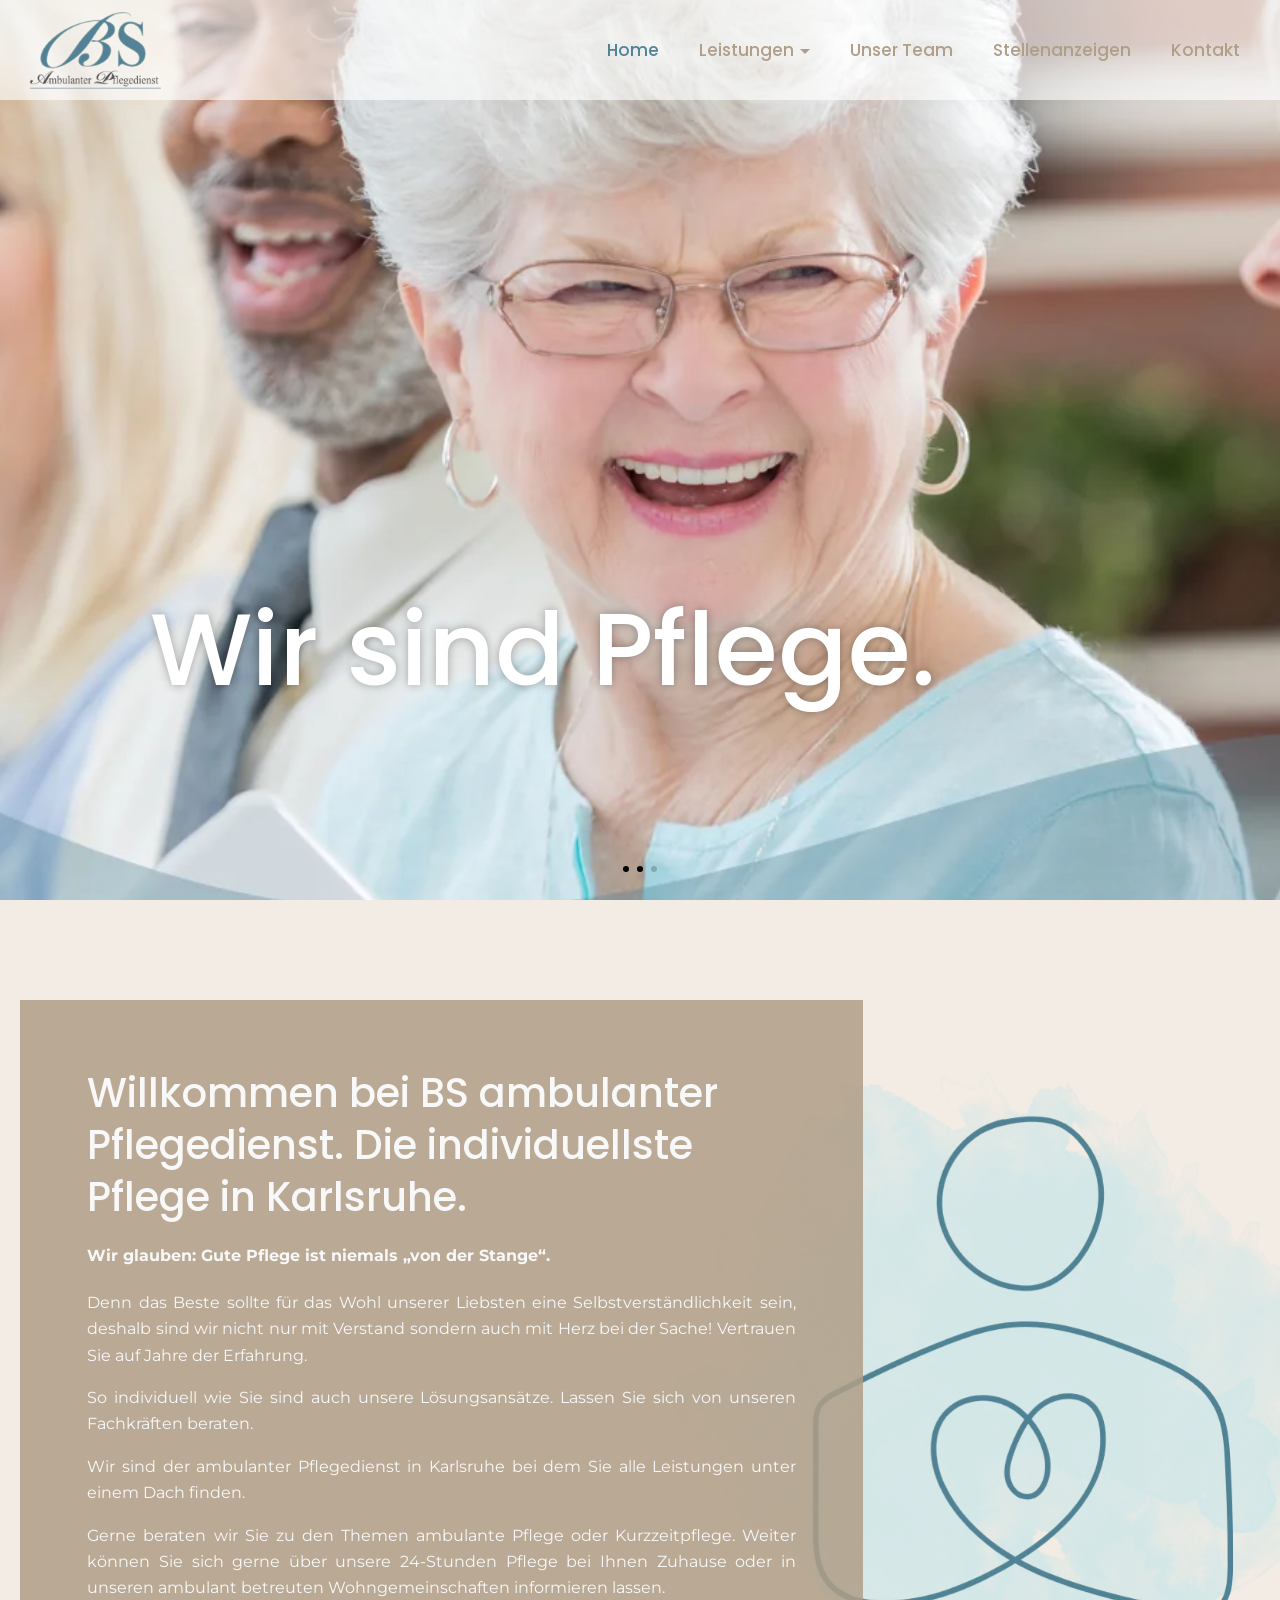
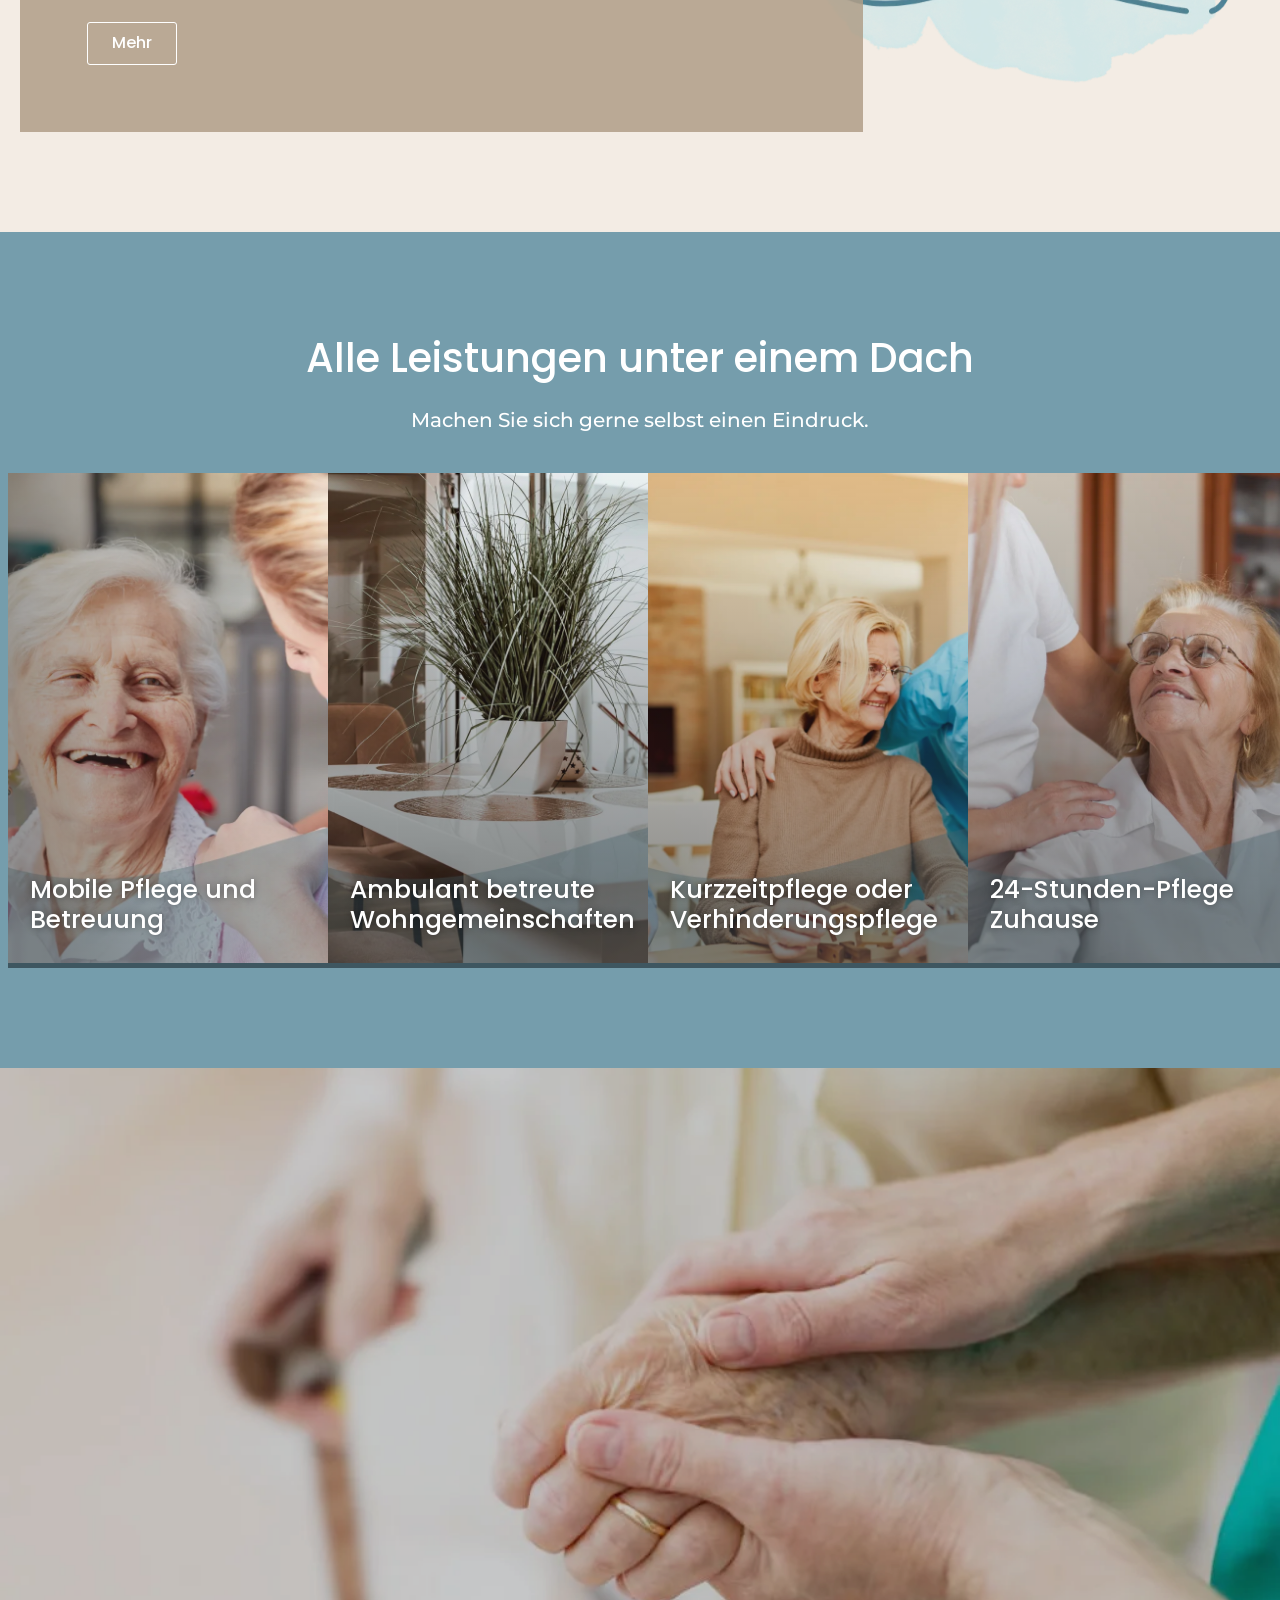
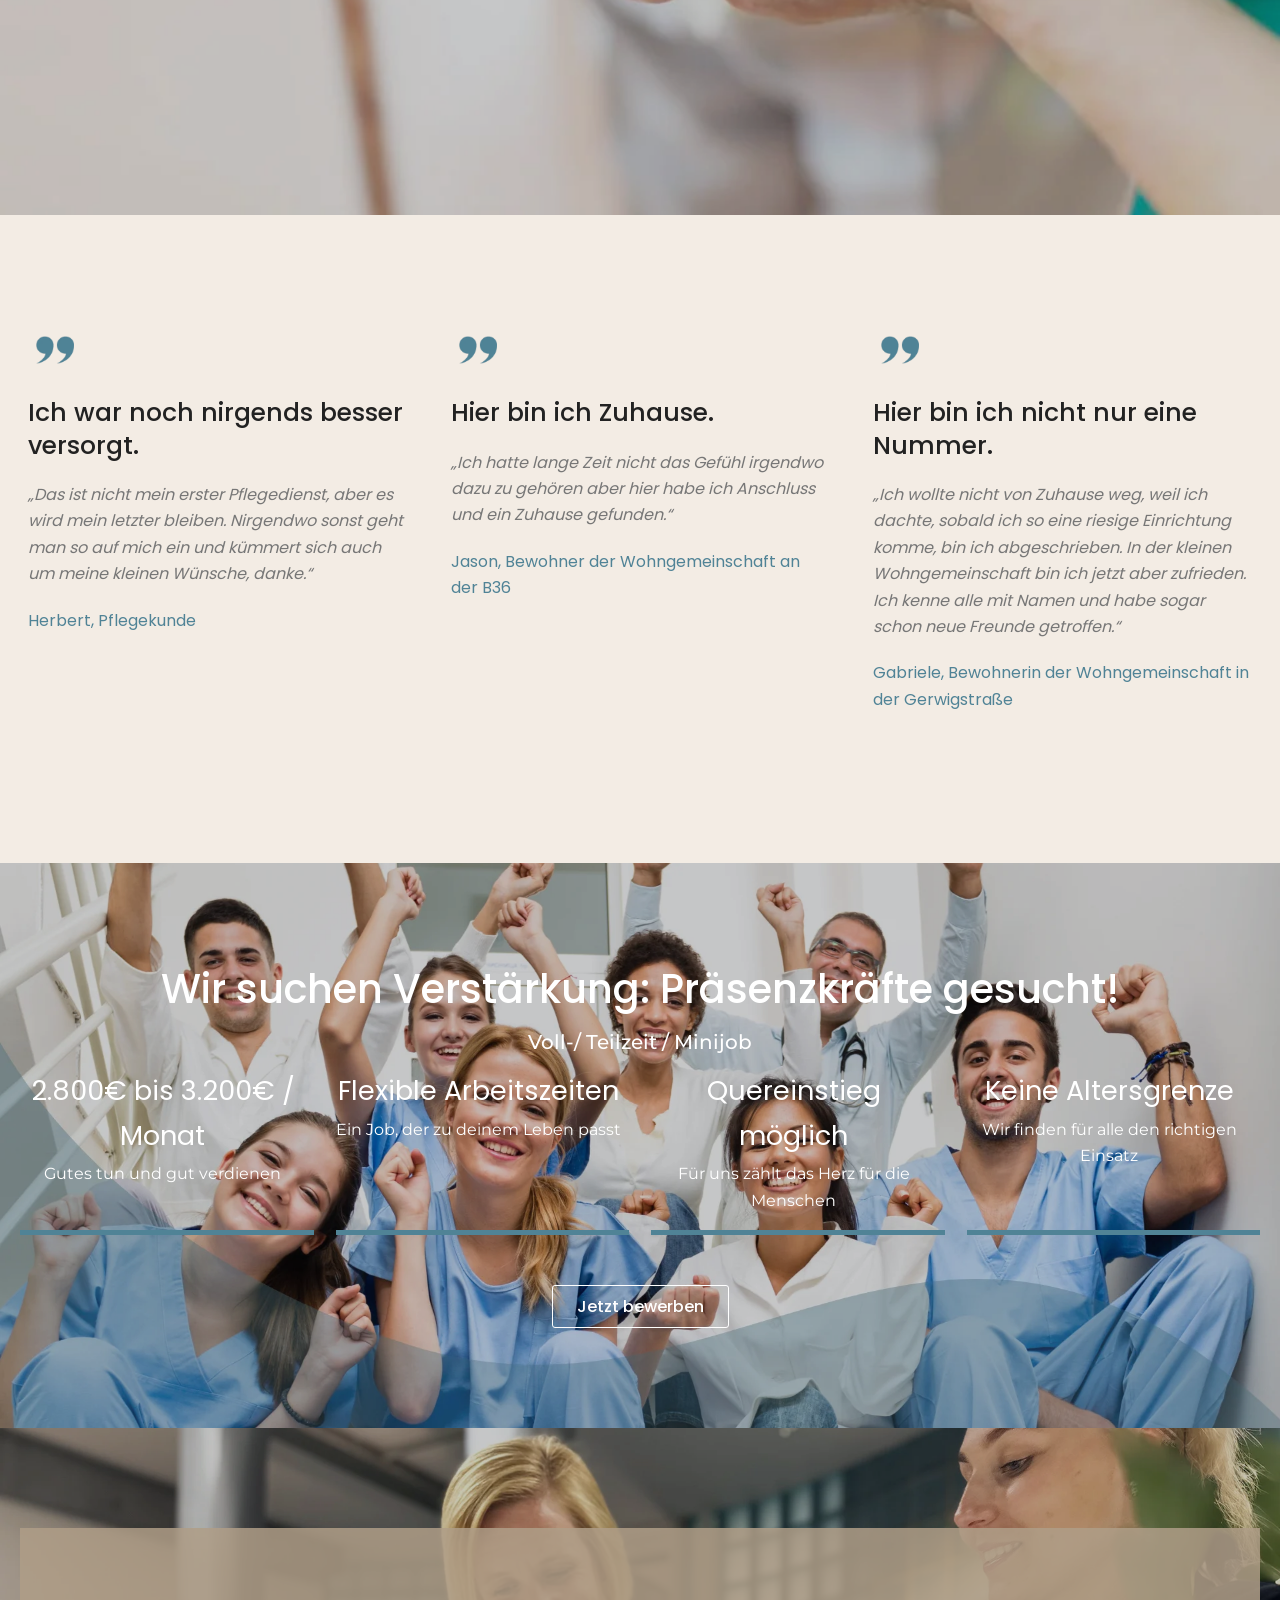
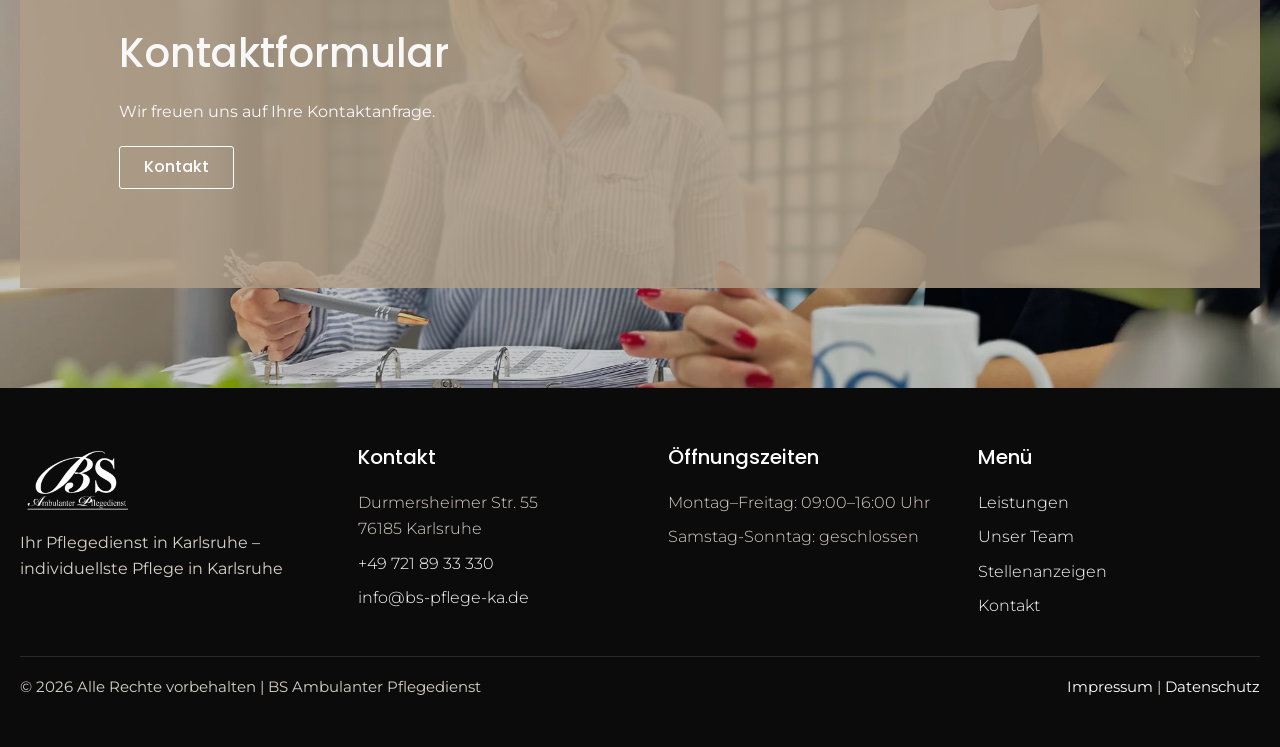
==== commit a66773f0: "Improve responsive navigation and page animations" ====
--- a/index.html
+++ b/index.html
@@ -117,19 +117,19 @@
 
     <section class="section section--quotes" data-lw-section="testimonials">
       <div class="wrap quote-grid" data-lw-repeater="testimonials.items">
-        <article class="quote anim" data-anim="zoomIn" data-lw-item-key="herbert">
+        <article class="quote anim" data-anim="zoomIn" data-anim-slow data-lw-item-key="herbert">
           <img src="assets/deco-quote.webp" alt="" width="54" height="54" data-lw-decorative="true">
           <h3 data-lw-field="testimonials.title" data-lw-type="text">Ich war noch nirgends besser versorgt.</h3>
           <p data-lw-field="testimonials.quote" data-lw-type="textarea">„Das ist nicht mein erster Pflegedienst, aber es wird mein letzter bleiben. Nirgendwo sonst geht man so auf mich ein und kümmert sich auch um meine kleinen Wünsche, danke.“</p>
           <footer data-lw-field="testimonials.author" data-lw-type="text">Herbert, Pflegekunde</footer>
         </article>
-        <article class="quote anim" data-anim="zoomIn" data-anim-delay="200" data-lw-item-key="jason">
+        <article class="quote anim" data-anim="zoomIn" data-anim-slow data-anim-delay="200" data-lw-item-key="jason">
           <img src="assets/deco-quote.webp" alt="" width="54" height="54" data-lw-decorative="true">
           <h3 data-lw-field="testimonials.title" data-lw-type="text">Hier bin ich Zuhause.</h3>
           <p data-lw-field="testimonials.quote" data-lw-type="textarea">„Ich hatte lange Zeit nicht das Gefühl irgendwo dazu zu gehören aber hier habe ich Anschluss und ein Zuhause gefunden.“</p>
           <footer data-lw-field="testimonials.author" data-lw-type="text">Jason, Bewohner der Wohngemeinschaft an der B36</footer>
         </article>
-        <article class="quote anim" data-anim="zoomIn" data-anim-delay="400" data-lw-item-key="gabriele">
+        <article class="quote anim" data-anim="zoomIn" data-anim-slow data-anim-delay="400" data-lw-item-key="gabriele">
           <img src="assets/deco-quote.webp" alt="" width="54" height="54" data-lw-decorative="true">
           <h3 data-lw-field="testimonials.title" data-lw-type="text">Hier bin ich nicht nur eine Nummer.</h3>
           <p data-lw-field="testimonials.quote" data-lw-type="textarea">„Ich wollte nicht von Zuhause weg, weil ich dachte, sobald ich so eine riesige Einrichtung komme, bin ich abgeschrieben. In der kleinen Wohngemeinschaft bin ich jetzt aber zufrieden. Ich kenne alle mit Namen und habe sogar schon neue Freunde getroffen.“</p>
@@ -143,17 +143,17 @@
         <h2 class="anim" data-anim="fadeIn" data-lw-field="jobs.title" data-lw-type="richtext">Wir suchen Verstärkung: Präsenzkräfte gesucht!</h2>
         <p class="anim" data-anim="fadeIn" data-lw-field="jobs.intro" data-lw-type="text">Voll-/ Teilzeit / Minijob</p>
         <div class="job-grid" data-lw-repeater="jobs.benefits">
-          <article class="job-card anim" data-anim="slideInLeft" data-lw-item-key="pay"><strong data-lw-field="jobs.value" data-lw-type="text">2.800€ bis 3.200€ / Monat</strong><p data-lw-field="jobs.copy" data-lw-type="textarea">Gutes tun und gut verdienen</p></article>
-          <article class="job-card anim" data-anim="slideInLeft" data-anim-delay="200" data-lw-item-key="time"><strong data-lw-field="jobs.value" data-lw-type="text">Flexible Arbeitszeiten</strong><p data-lw-field="jobs.copy" data-lw-type="textarea">Ein Job, der zu deinem Leben passt</p></article>
-          <article class="job-card anim" data-anim="slideInLeft" data-anim-delay="400" data-lw-item-key="entry"><strong data-lw-field="jobs.value" data-lw-type="text">Quereinstieg möglich</strong><p data-lw-field="jobs.copy" data-lw-type="textarea">Für uns zählt das Herz für die Menschen</p></article>
-          <article class="job-card anim" data-anim="slideInLeft" data-anim-delay="600" data-lw-item-key="age"><strong data-lw-field="jobs.value" data-lw-type="text">Keine Altersgrenze</strong><p data-lw-field="jobs.copy" data-lw-type="textarea">Wir finden für alle den richtigen Einsatz</p></article>
-        </div>
-        <p><a class="button button--ghost anim" data-anim="fadeIn" href="stellenanzeigen.html" data-lw-page-ref="bs-pflege-stellenanzeigen-v1" data-lw-field="jobs.cta" data-lw-type="page_reference">Jetzt bewerben</a></p>
+          <article class="job-card anim" data-anim="slideInLeft" data-anim-slow data-lw-item-key="pay"><strong data-lw-field="jobs.value" data-lw-type="text">2.800€ bis 3.200€ / Monat</strong><p data-lw-field="jobs.copy" data-lw-type="textarea">Gutes tun und gut verdienen</p></article>
+          <article class="job-card anim" data-anim="slideInLeft" data-anim-slow data-anim-delay="200" data-lw-item-key="time"><strong data-lw-field="jobs.value" data-lw-type="text">Flexible Arbeitszeiten</strong><p data-lw-field="jobs.copy" data-lw-type="textarea">Ein Job, der zu deinem Leben passt</p></article>
+          <article class="job-card anim" data-anim="slideInLeft" data-anim-slow data-anim-delay="400" data-lw-item-key="entry"><strong data-lw-field="jobs.value" data-lw-type="text">Quereinstieg möglich</strong><p data-lw-field="jobs.copy" data-lw-type="textarea">Für uns zählt das Herz für die Menschen</p></article>
+          <article class="job-card anim" data-anim="slideInLeft" data-anim-slow data-anim-delay="600" data-lw-item-key="age"><strong data-lw-field="jobs.value" data-lw-type="text">Keine Altersgrenze</strong><p data-lw-field="jobs.copy" data-lw-type="textarea">Wir finden für alle den richtigen Einsatz</p></article>
+        </div>
+        <p><a class="button button--ghost anim" data-anim="slideInLeft" data-anim-slow href="stellenanzeigen.html" data-lw-page-ref="bs-pflege-stellenanzeigen-v1" data-lw-field="jobs.cta" data-lw-type="page_reference">Jetzt bewerben</a></p>
       </div>
     </section>
     <section class="section section--photo" style="background-image:url('assets/cover-page-hero.webp')" data-lw-section="cta">
       <div class="wrap" style="position:relative">
-        <div class="panel panel--taupe anim" data-anim="fadeInLeft">
+        <div class="panel panel--taupe anim" data-anim="fadeInRight">
           <h2 data-lw-field="cta.title" data-lw-type="richtext">Kontaktformular</h2>
           <p data-lw-field="cta.copy" data-lw-type="textarea">Wir freuen uns auf Ihre Kontaktanfrage.</p>
           <a class="button button--ghost" href="kontakt.html" data-lw-page-ref="bs-pflege-kontakt-v1" data-lw-field="cta.button" data-lw-type="page_reference">Kontakt</a>
--- a/css/styles.css
+++ b/css/styles.css
@@ -2,7 +2,8 @@
 
 :root {
   --ink: #334155;
-  --muted: #5c5348;
+  --muted: #777777;
+  --heading-dark: #222222;
   --paper: #f3ece4;
   --cream: #eee5d9;
   --surface: #ffffff;
@@ -68,8 +69,8 @@
   transition: background .4s ease, box-shadow .4s ease, backdrop-filter .4s ease;
 }
 .site-header.is-scrolled {
-  background: rgb(255 255 255 / 92%);
-  box-shadow: 0 1px 0 rgb(175 158 136 / 18%);
+  background: rgb(255 255 255 / 63%);
+  box-shadow: none;
 }
 .nav {
   min-height: var(--header-h);
@@ -87,29 +88,43 @@
 .site-header.is-scrolled .brand img { height: 78px; }
 .nav-toggle {
   display: none;
-  width: 44px;
-  height: 44px;
+  width: 45px;
+  height: 45px;
+  margin-left: auto;
+  padding: 7.5px;
   border: 0;
-  background: transparent;
+  border-radius: 3px;
+  background: rgb(0 0 0 / 5%);
   cursor: pointer;
-}
-.nav-toggle span,
-.nav-toggle span::before,
-.nav-toggle span::after {
+  color: #fff;
+}
+.nav-toggle > span:first-child,
+.nav-toggle > span:first-child::before,
+.nav-toggle > span:first-child::after {
   display: block;
   width: 22px;
   height: 2px;
-  background: var(--brand);
-  position: relative;
-}
-.nav-toggle span::before,
-.nav-toggle span::after {
+  background: #fff;
+  position: relative;
+  transition: transform .25s ease, opacity .25s ease, top .25s ease;
+}
+.nav-toggle > span:first-child::before,
+.nav-toggle > span:first-child::after {
   content: "";
   position: absolute;
   left: 0;
 }
-.nav-toggle span::before { top: -7px; }
-.nav-toggle span::after { top: 7px; }
+.nav-toggle > span:first-child::before { top: -7px; }
+.nav-toggle > span:first-child::after { top: 7px; }
+body.nav-open .nav-toggle > span:first-child { background: transparent; }
+body.nav-open .nav-toggle > span:first-child::before {
+  top: 0;
+  transform: rotate(45deg);
+}
+body.nav-open .nav-toggle > span:first-child::after {
+  top: 0;
+  transform: rotate(-45deg);
+}
 .nav-links {
   display: flex;
   align-items: center;
@@ -150,7 +165,7 @@
   background: #af9e8899;
   z-index: 5;
 }
-@media (min-width: 821px) {
+@media (min-width: 1025px) {
   .nav-links details:hover > div,
   .nav-links details:focus-within > div,
   .nav-links details[open] > div { display: grid; }
@@ -203,7 +218,7 @@
 .hero-slider {
   position: relative;
   height: 100vh;
-  min-height: 640px;
+  min-height: 100vh;
   overflow: hidden;
   background: #1c2730 center / cover no-repeat;
   color: #fff;
@@ -336,7 +351,7 @@
   pointer-events: none;
   will-change: transform;
 }
-.home .hero-slider { height: 100vh; min-height: 640px; }
+.home .hero-slider { height: 100vh; min-height: 100vh; }
 
 h1, h2, h3, h4 {
   font-family: Poppins, sans-serif;
@@ -345,10 +360,12 @@
   letter-spacing: 0;
   color: var(--brand);
 }
-h1 { margin: 0 0 20px; font-size: 40px; line-height: 52px; }
-h2 { margin: 0 0 16px; font-size: 40px; line-height: 52px; }
-h3 { margin: 0 0 10px; font-size: 1.25rem; }
-.lead { max-width: 62ch; color: var(--muted); font-size: 1.05rem; }
+h1 { margin: 0 0 20px; font-size: 40px; line-height: 1.3; }
+h2 { margin: 0 0 20px; font-size: 40px; line-height: 1.3; }
+h3 { margin: 0 0 20px; font-size: 25px; }
+p { margin: 0 0 20px; font-weight: 400; }
+p:last-child { margin-bottom: 0; }
+.lead { max-width: 62ch; color: var(--ink); font-size: 16px; font-weight: 400; }
 .eyebrow { color: var(--brand); font-family: Poppins, sans-serif; font-size: .82rem; font-weight: 600; letter-spacing: .12em; text-transform: uppercase; }
 .actions { display: flex; flex-wrap: wrap; gap: 12px; margin-top: 28px; }
 .page-hero h1,
@@ -373,17 +390,20 @@
 }
 .panel--taupe .lead,
 .panel--taupe p,
+.panel--taupe h1,
 .panel--taupe h2 { color: var(--primary); }
 .panel--taupe .welcome-quote {
-  margin: 0 0 16px;
+  margin: 0 0 20px;
+  font-family: Montserrat, sans-serif;
   font-size: 16px;
-  font-weight: 400;
+  font-weight: 700;
   line-height: 1.65;
   text-align: justify;
   color: var(--primary);
 }
 .panel--taupe .welcome-copy {
-  margin: 0 0 25px;
+  margin: 0 0 20px;
+  font-family: Montserrat, sans-serif;
   font-size: 16px;
   font-weight: 400;
   text-align: justify;
@@ -391,17 +411,28 @@
 }
 .panel--taupe .welcome-copy p {
   margin: 0 0 1em;
-  font-size: 16px;
+  font-size: inherit;
   font-weight: 400;
   color: var(--primary);
 }
+.panel--taupe .welcome-copy p:last-child { margin-bottom: 0; }
+.panel--taupe > p {
+  margin: 0 0 20px;
+  font-size: 16px;
+  text-align: justify;
+  color: var(--primary);
+}
 .deco-hearts { min-height: 320px; }
 
 .service-head { text-align: center; padding: 0 0 36px; }
-.service-head h2 { margin-bottom: 8px; }
-.service-head h2,
-.service-head p { color: var(--primary); }
-.service-head p { font-size: 16px; }
+.service-head h2 { margin: 0 0 20px; color: #fff; }
+.service-head p {
+  margin: 0;
+  font-family: Montserrat, sans-serif;
+  font-size: 20px;
+  font-weight: 500;
+  color: #fff;
+}
 .service-tiles {
   display: grid;
   grid-template-columns: repeat(4, minmax(0, 1fr));
@@ -441,6 +472,7 @@
   line-height: 30px;
   font-weight: 500;
   color: #fff;
+  text-shadow: 0 0 7px rgb(0 0 0 / 40%);
 }
 
 .section--about {
@@ -504,35 +536,71 @@
   gap: 28px;
 }
 .quote { padding: 8px 8px 0; }
-.quote img { width: 54px; height: 54px; margin-bottom: 16px; }
-.quote h3 { font-size: 1.35rem; color: var(--brand); }
-.quote p { color: var(--muted); font-style: italic; }
-.quote footer { margin-top: 16px; color: var(--brand); font-weight: 600; font-size: .92rem; }
+.quote img { width: 54px; height: 54px; margin: 0 0 20px; }
+.quote h3 {
+  margin: 0 0 20px;
+  font-size: 25px;
+  font-weight: 500;
+  color: var(--heading-dark);
+}
+.quote p {
+  margin: 0;
+  font-family: Poppins, sans-serif;
+  font-size: 16px;
+  font-weight: 400;
+  font-style: italic;
+  color: var(--muted);
+}
+.quote footer {
+  margin-top: 20px;
+  color: var(--brand);
+  font-family: Poppins, sans-serif;
+  font-weight: 400;
+  font-size: 16px;
+}
 
 .job-grid {
   position: relative;
   display: grid;
   grid-template-columns: repeat(4, minmax(0, 1fr));
   gap: 22px;
-  margin: 28px 0 0;
+  margin: 20px 0 0;
 }
 .job-card {
-  padding: 22px 8px 16px 0;
+  padding: 0 8px 16px 0;
   border-bottom: 5px solid var(--brand);
   transition: border-color .3s ease;
 }
 .job-card:hover { border-bottom-color: var(--taupe); }
 .job-card strong {
   display: block;
-  margin-bottom: 8px;
+  margin: 0 0 3px;
   font-family: Poppins, sans-serif;
-  font-size: 1.35rem;
-  font-weight: 600;
+  font-size: 27px;
+  font-weight: 400;
+  color: #fff;
+}
+.job-card p {
+  margin: 0;
+  font-family: Montserrat, sans-serif;
+  font-size: 16px;
+  font-weight: 400;
+  color: #fff;
 }
 .section--photo .job-grid + p { margin-top: 50px; }
 .section--jobs { text-align: center; }
-.section--jobs h2,
-.section--jobs .lead { color: var(--primary); }
+.section--jobs h2 {
+  margin: 0 0 20px;
+  color: #fff;
+}
+.section--jobs h2 + p {
+  margin: 0;
+  font-family: Montserrat, sans-serif;
+  font-size: 20px;
+  font-weight: 500;
+  line-height: 0.7;
+  color: #fff;
+}
 
 .intro-hero {
   position: relative;
@@ -597,10 +665,19 @@
   gap: 22px;
 }
 .feature {
-  padding: 22px;
-  background: var(--surface);
-  border: 1px solid var(--line);
-  border-radius: 8px;
+  padding: 0;
+  background: transparent;
+  border: 0;
+  border-radius: 0;
+}
+.feature h3 {
+  margin: 0 0 10px;
+  font-size: 25px;
+  color: var(--brand);
+}
+.feature p {
+  margin: 0;
+  color: var(--ink);
 }
 
 .faq { display: grid; gap: 12px; }
@@ -611,7 +688,7 @@
   background: var(--surface);
 }
 .faq summary { cursor: pointer; font-family: Poppins, sans-serif; font-weight: 600; }
-.faq p { margin: 10px 0 0; color: var(--muted); }
+.faq p { margin: 10px 0 0; color: var(--ink); }
 
 .person-grid {
   display: grid;
@@ -630,7 +707,7 @@
   border-radius: 50%;
   background: var(--cream);
 }
-.person p { margin: 0; color: var(--muted); font-size: .92rem; }
+.person p { margin: 0; color: var(--muted); font-size: 16px; }
 
 .job-openings {
   display: grid;
@@ -714,9 +791,24 @@
 .contact-card a { color: inherit; text-decoration: none; }
 .contact-card a:hover { color: var(--brand); }
 
+.split p { color: var(--ink); }
+.opening h3 {
+  margin: 0 0 16px;
+  font-size: 25px;
+  color: var(--brand);
+}
+.contact-card h2,
+.contact-card h3 { color: var(--brand); }
+.contact-card p { color: var(--ink); }
+.person h3 {
+  margin: 0 0 8px;
+  font-size: 20px;
+  color: var(--brand);
+}
+.footer-brand p { margin: 0; }
 .prose { max-width: 760px; }
 .prose h2 { margin-top: 2em; }
-.prose p { color: var(--muted); }
+.prose p { color: var(--ink); }
 
 .site-footer {
   background: var(--dark);
@@ -734,8 +826,9 @@
 .footer-brand img { height: 72px; width: auto; margin-bottom: 14px; }
 .site-footer h2 {
   color: #fff;
-  font-size: 1.05rem;
-  margin-bottom: 14px;
+  font-size: 20px;
+  font-weight: 500;
+  margin: 0 0 20px;
 }
 .site-footer ul { margin: 0; padding: 0; list-style: none; display: grid; gap: 8px; }
 .footer-bottom {
@@ -749,85 +842,206 @@
   font-size: .92rem;
 }
 
-.js .anim { opacity: 0; }
-.js .anim.is-visible { opacity: 1; }
-.js .anim.is-visible[data-anim="fadeIn"] { animation: fadeIn 1.25s both; }
-.js .anim.is-visible[data-anim="fadeInLeft"] { animation: fadeInLeft 1.25s both; }
-.js .anim.is-visible[data-anim="fadeInRight"] { animation: fadeInRight 1.25s both; }
-.js .anim.is-visible[data-anim="fadeInDown"] { animation: fadeInDown 1.25s both; }
-.js .anim.is-visible[data-anim="zoomIn"] { animation: zoomIn 2s both; }
-.js .anim.is-visible[data-anim="slideInLeft"] { animation: slideInLeft 2s both; }
-.js .anim.is-visible[data-anim="slideInRight"] { animation: slideInRight 2s both; }
+.js .anim,
+.js .reveal {
+  visibility: hidden;
+}
+.js .anim.is-visible,
+.js .reveal.is-visible {
+  visibility: visible;
+  animation-duration: 1.25s;
+  animation-fill-mode: both;
+  animation-timing-function: ease;
+}
+.js .anim.is-visible[data-anim-slow],
+.js .anim.is-visible[data-anim="zoomIn"],
+.js .anim.is-visible[data-anim="slideInLeft"],
+.js .anim.is-visible[data-anim="slideInRight"] {
+  animation-duration: 2s;
+}
+.js .anim.is-visible[data-anim="fadeIn"],
+.js .reveal.is-visible { animation-name: fadeIn; }
+.js .anim.is-visible[data-anim="fadeInLeft"] { animation-name: fadeInLeft; }
+.js .anim.is-visible[data-anim="fadeInRight"] { animation-name: fadeInRight; }
+.js .anim.is-visible[data-anim="fadeInDown"] { animation-name: fadeInDown; }
+.js .anim.is-visible[data-anim="zoomIn"] { animation-name: zoomIn; }
+.js .anim.is-visible[data-anim="slideInLeft"] { animation-name: slideInLeft; }
+.js .anim.is-visible[data-anim="slideInRight"] { animation-name: slideInRight; }
 
 @keyframes fadeIn {
   from { opacity: 0; }
   to { opacity: 1; }
 }
 @keyframes fadeInDown {
-  from { opacity: 0; transform: translate3d(0, -40px, 0); }
+  from { opacity: 0; transform: translate3d(0, -100%, 0); }
   to { opacity: 1; transform: none; }
 }
 @keyframes fadeInLeft {
-  from { opacity: 0; transform: translate3d(-60px, 0, 0); }
+  from { opacity: 0; transform: translate3d(-100%, 0, 0); }
   to { opacity: 1; transform: none; }
 }
 @keyframes fadeInRight {
-  from { opacity: 0; transform: translate3d(60px, 0, 0); }
+  from { opacity: 0; transform: translate3d(100%, 0, 0); }
   to { opacity: 1; transform: none; }
 }
 @keyframes zoomIn {
-  from { opacity: 0; transform: scale(.86); }
-  to { opacity: 1; transform: none; }
+  from { opacity: 0; transform: scale3d(.3, .3, .3); }
+  50% { opacity: 1; }
 }
 @keyframes slideInLeft {
-  from { opacity: 0; transform: translate3d(-80px, 0, 0); }
-  to { opacity: 1; transform: none; }
+  from { transform: translate3d(-100%, 0, 0); visibility: visible; }
+  to { transform: translate3d(0, 0, 0); }
 }
 @keyframes slideInRight {
-  from { opacity: 0; transform: translate3d(80px, 0, 0); }
-  to { opacity: 1; transform: none; }
+  from { transform: translate3d(100%, 0, 0); visibility: visible; }
+  to { transform: translate3d(0, 0, 0); }
 }
 
 @media (max-width: 1024px) {
-  .hero-heading { font-size: 7vw; }
-  .hero-copy { padding: 85px 85px 160px; }
-  .welcome-grid, .split, .split--flip, .quote-grid, .job-grid, .feature-grid, .person-grid, .job-openings, .form-layout, .footer-grid, .service-tiles, .about-grid {
-    grid-template-columns: 1fr 1fr;
-  }
-  .form-row { grid-template-columns: 1fr; }
-  .intro-hero h1 { font-size: 30px; }
-}
-@media (max-width: 820px) {
-  .nav-toggle { display: inline-flex; align-items: center; justify-content: center; }
+  .nav-toggle {
+    display: inline-flex;
+    align-items: center;
+    justify-content: center;
+  }
+  .nav {
+    gap: 12px;
+  }
   .nav-links {
     display: none;
     position: absolute;
-    top: var(--header-h);
+    top: 100%;
     left: 0;
     right: 0;
-    background: #af9e88e6;
-    padding: 16px 20px 24px;
+    z-index: 20;
+    max-height: calc(100vh - var(--header-h));
+    overflow: auto;
+    background: #af9e88f2;
+    padding: 8px 0 16px;
     flex-direction: column;
-    align-items: flex-start;
+    align-items: stretch;
+    gap: 0;
   }
   .nav-links > a,
-  .nav-links summary { color: #fff; }
+  .nav-links summary {
+    color: #fff;
+    padding: 20px 24px;
+    width: 100%;
+  }
+  .nav-links > a[aria-current="page"],
+  .nav-links summary[aria-current="page"] {
+    color: var(--brand);
+  }
+  .nav-links summary::after { border-top-color: #fff; }
+  body.nav-open { overflow: hidden; }
   body.nav-open .nav-links { display: flex; }
-  .nav-links details > div { position: static; display: grid; box-shadow: none; padding: 8px 0 0 12px; background: transparent; }
-  .welcome-grid, .split, .split--flip, .quote-grid, .job-grid, .feature-grid, .person-grid, .job-openings, .form-layout, .footer-grid, .service-tiles, .about-grid {
+  .nav-links details > div {
+    position: static;
+    display: none;
+    min-width: 0;
+    box-shadow: none;
+    padding: 0;
+    background: rgb(0 0 0 / 8%);
+  }
+  .nav-links details[open] > div { display: grid; }
+  .nav-links details a { padding: 14px 28px; }
+  .hero-slider,
+  .home .hero-slider {
+    height: 70vh;
+    min-height: 70vh;
+  }
+  .hero-heading { font-size: 7vw; }
+  .hero-copy { padding: 85px 85px 160px; }
+  .section,
+  .section--welcome,
+  .section--about,
+  .section--photo,
+  .section--brand { padding: 50px 0; }
+  .section--quotes { padding: 50px 0 80px; }
+  .panel { padding: 50px; }
+  .intro-hero { padding: 160px 0 80px; }
+  .intro-hero h1 { font-size: 30px; }
+  .page-hero { min-height: 52vh; }
+  .page-hero .wrap { padding: 140px 0 64px; }
+  .service-tiles,
+  .job-grid,
+  .form-layout,
+  .footer-grid,
+  .person-grid {
+    grid-template-columns: 1fr 1fr;
+  }
+  .job-grid {
+    grid-template-columns: repeat(2, minmax(0, 1fr));
+  }
+  .service-tile { min-height: 360px; }
+}
+
+@media (max-width: 767px) {
+  .wrap { width: calc(100% - 60px); }
+  .brand img { height: 80px; }
+  .site-header.is-scrolled .brand img { height: 68px; }
+  .nav-toggle { width: 48px; height: 48px; }
+  .nav-toggle > span:first-child,
+  .nav-toggle > span:first-child::before,
+  .nav-toggle > span:first-child::after {
+    width: 22px;
+    height: 2.5px;
+  }
+  .nav-links > a,
+  .nav-links summary { padding: 29px 25px; }
+  .nav-links details a { padding: 16px 36px; }
+  .hero-slider,
+  .home .hero-slider {
+    height: 100vh;
+    min-height: 100vh;
+  }
+  .hero-heading {
+    font-size: 60px;
+    max-width: none;
+    line-height: 1.05;
+  }
+  .hero-copy { padding: 40px 40px 150px; }
+  .welcome-grid,
+  .split,
+  .split--flip,
+  .quote-grid,
+  .job-grid,
+  .feature-grid,
+  .person-grid,
+  .job-openings,
+  .form-layout,
+  .footer-grid,
+  .service-tiles,
+  .about-grid {
     grid-template-columns: 1fr;
   }
-  .hero-heading { font-size: 60px; }
-  .hero-copy { padding: 40px 40px 150px; }
+  .form-row { grid-template-columns: 1fr; }
   .service-tile { min-height: 280px; }
-  .brand img { height: 72px; }
+  .service-tile h3 { font-size: 22px; line-height: 1.25; }
   .panel { padding: 30px 20px; }
-  h1, h2 { font-size: 30px; line-height: 1.2; }
-  .intro-hero { padding: 140px 0 72px; }
-}
+  .section--welcome { padding: 50px 0; }
+  .about-spacer { min-height: 80px; }
+  h1 { font-size: 40px; line-height: 1.3; }
+  h2 { font-size: 30px; line-height: 1.25; }
+  .intro-hero { padding: 140px 0 64px; background-size: 160% auto; }
+  .intro-hero h1 { font-size: 30px; }
+  .panel--taupe .welcome-copy,
+  .panel--taupe .welcome-copy p,
+  .panel--taupe > p { font-size: 13px; }
+  .service-head p,
+  .section--jobs h2 + p { font-size: 18px; }
+  .deco-hearts { min-height: 0; }
+  .media-frame,
+  .media-frame img { min-height: 220px; }
+  .job-card { padding: 18px 0 16px; }
+  .contact-card { padding: 22px; }
+  .footer-grid { gap: 32px; }
+  .footer-bottom { flex-direction: column; }
+}
+
 @media (prefers-reduced-motion: reduce) {
   html { scroll-behavior: auto; }
   *, *::before, *::after { scroll-behavior: auto !important; transition: none !important; animation: none !important; }
-  .js .anim { opacity: 1; }
+  .js .anim,
+  .js .reveal { visibility: visible; opacity: 1; }
   .hero-slide.is-active .hero-slide-bg { transform: none; }
 }
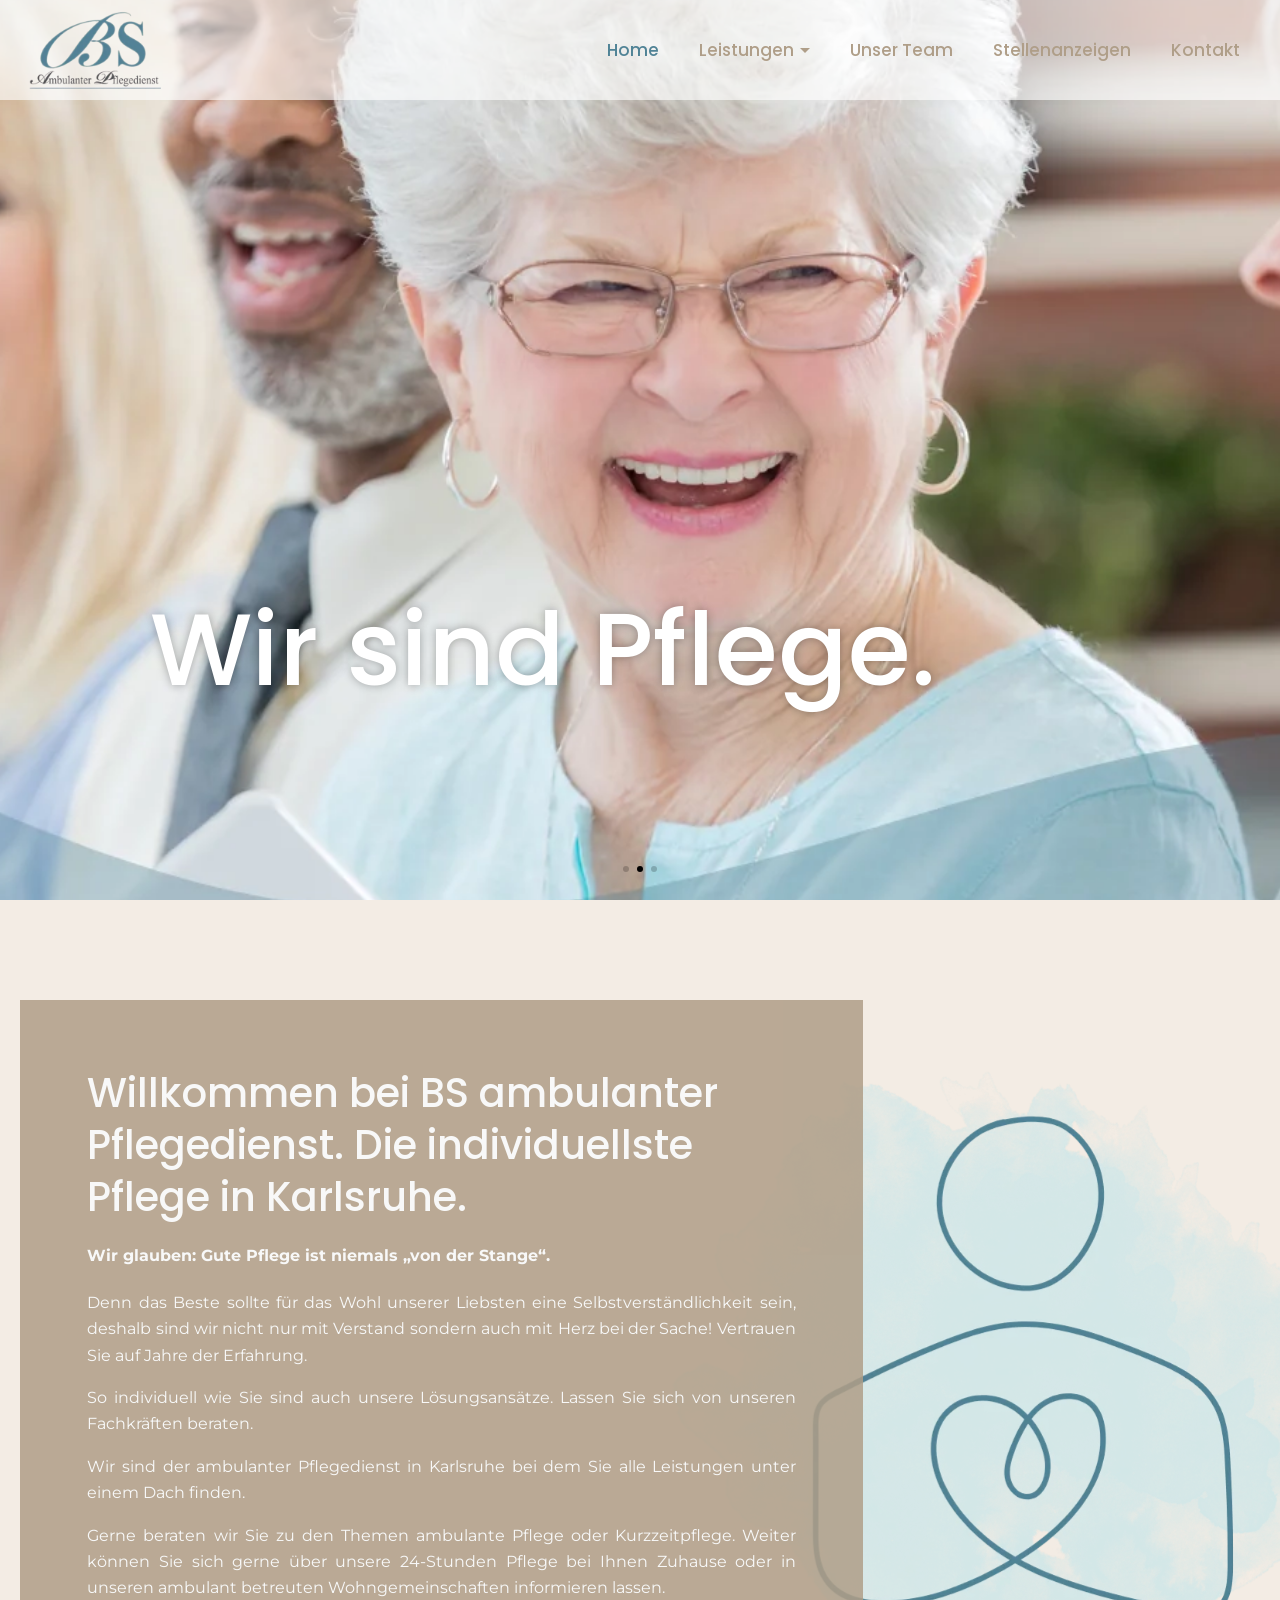
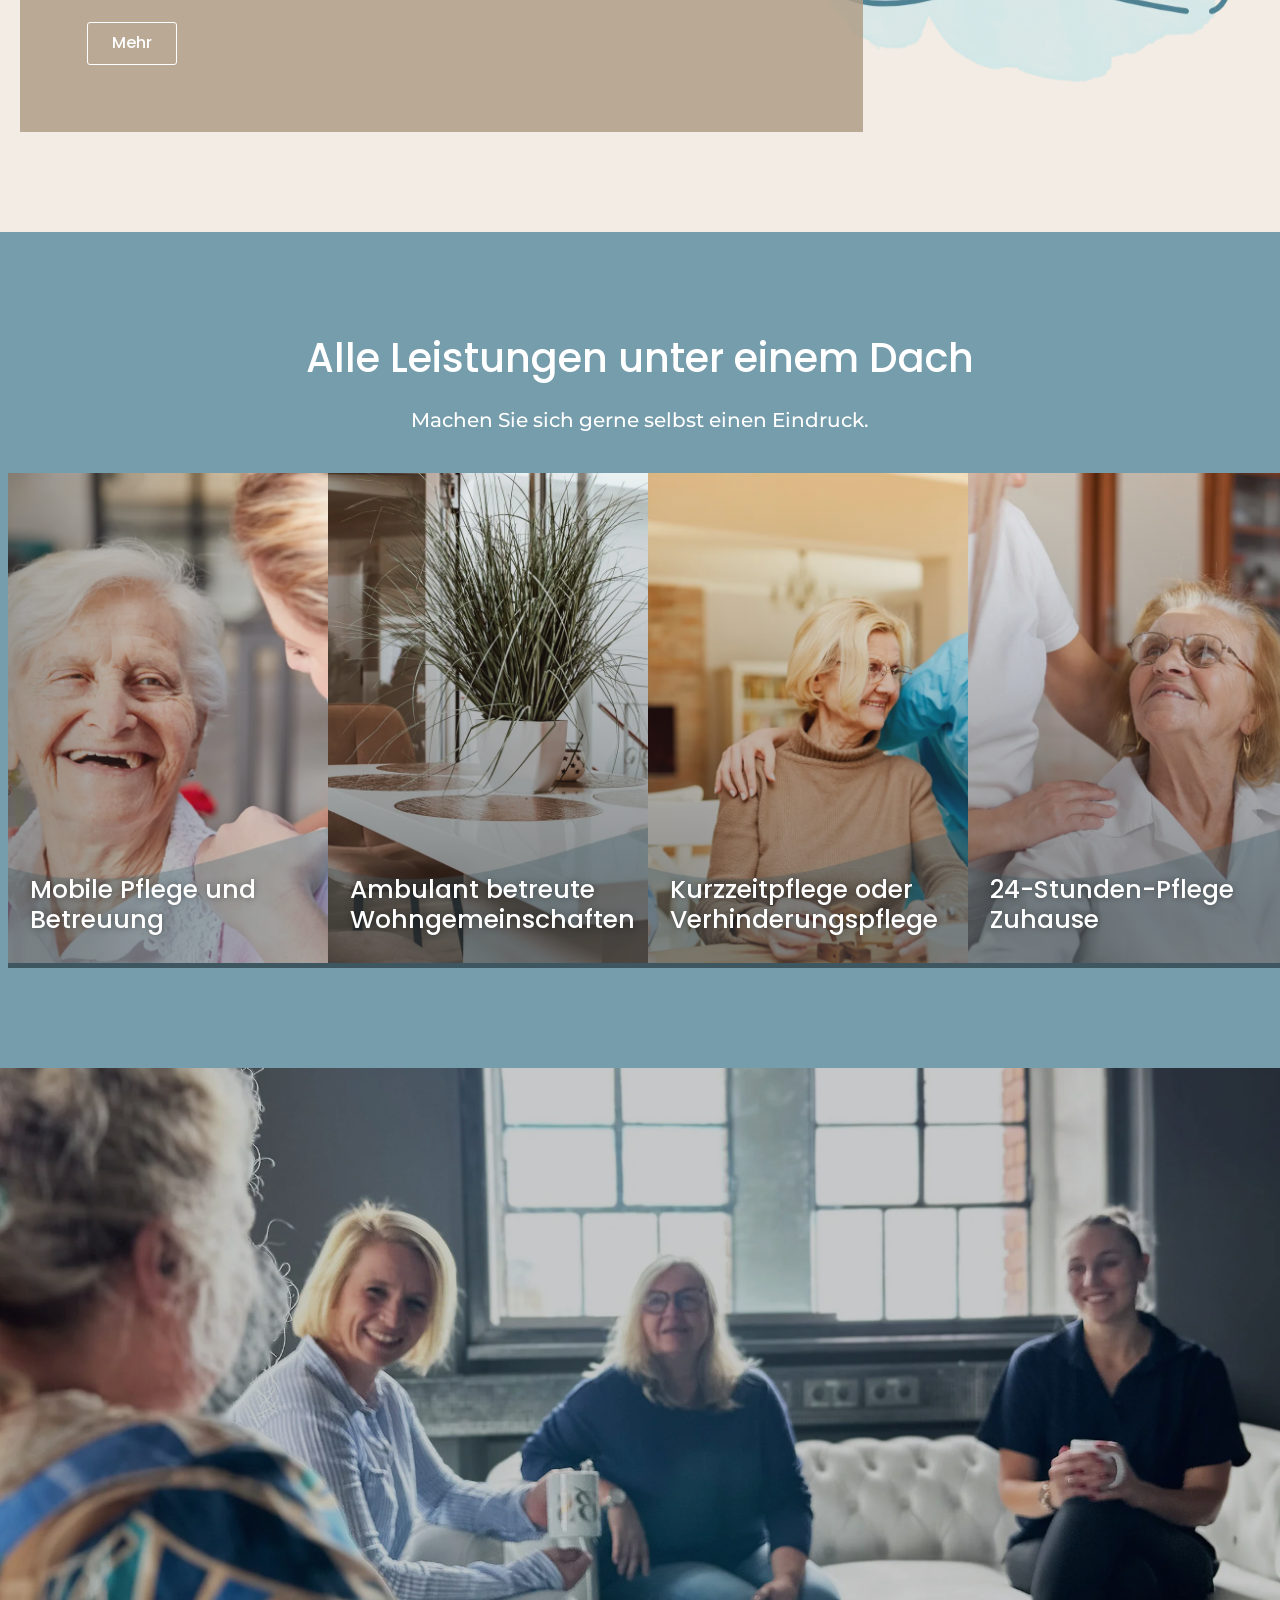
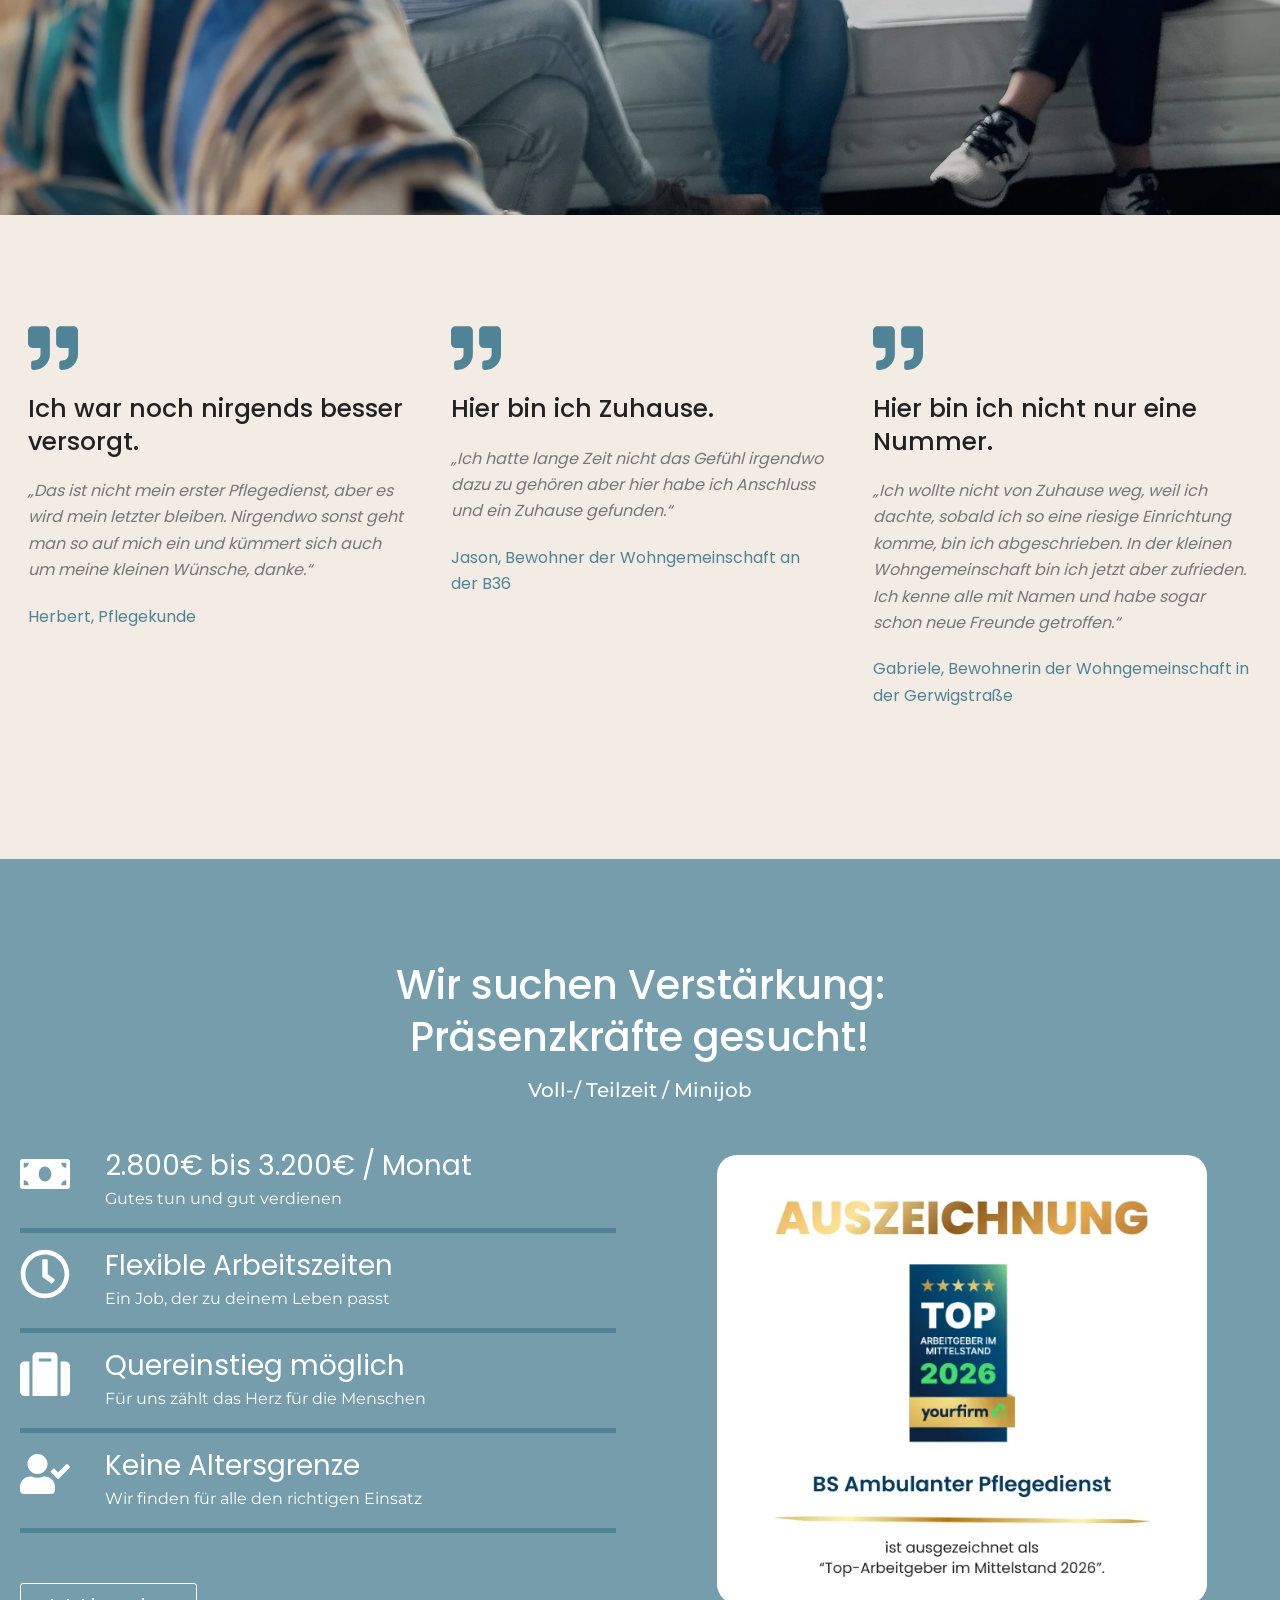
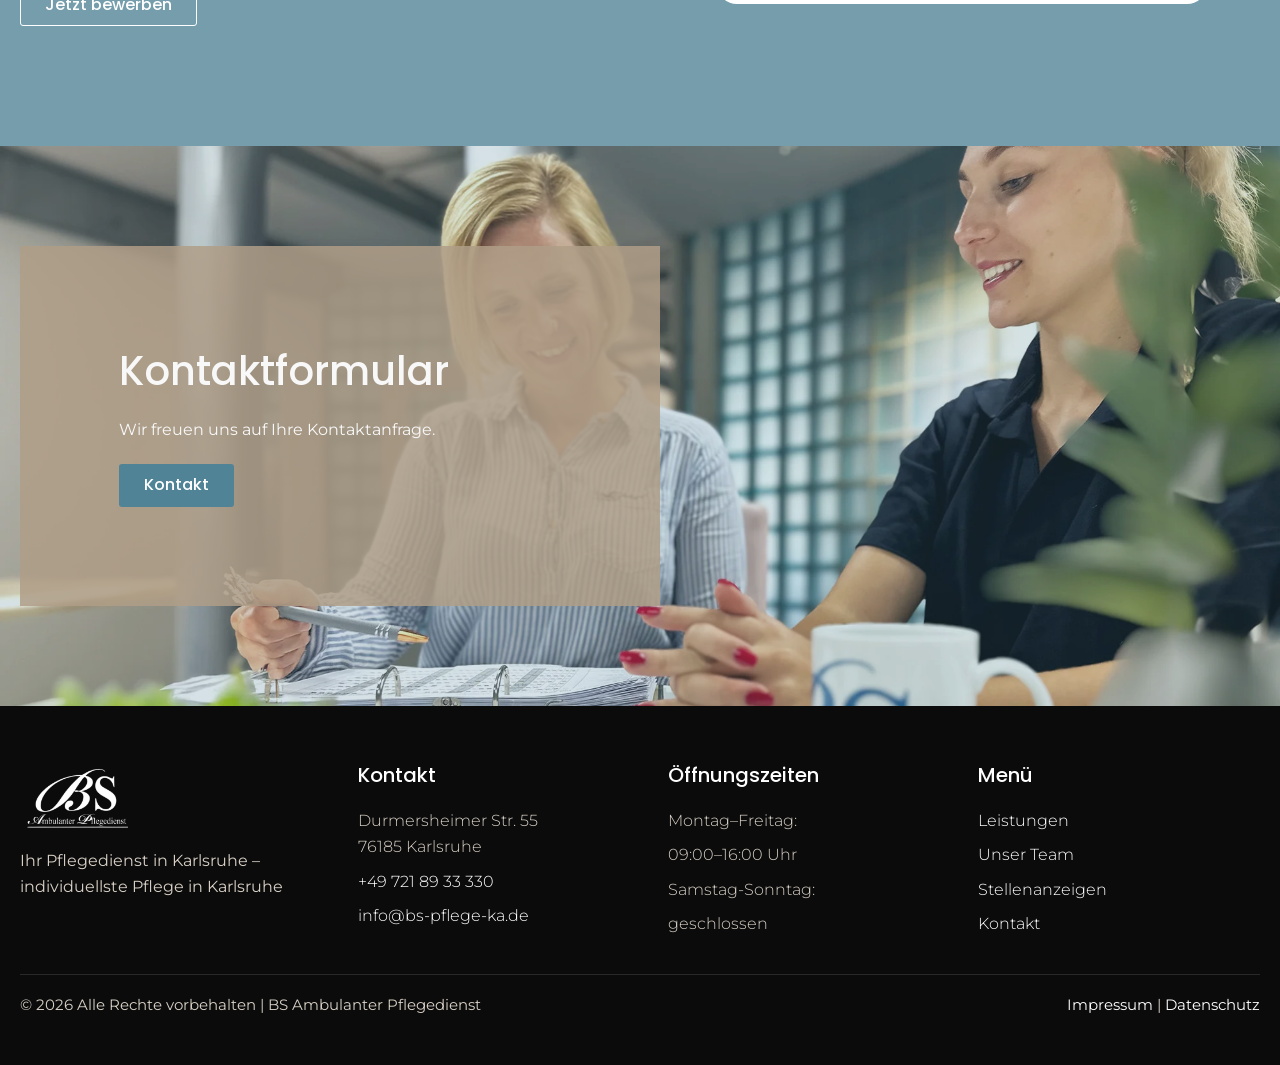
==== commit a9f76529: "Expand service content and refresh site visuals" ====
--- a/index.html
+++ b/index.html
@@ -22,16 +22,16 @@
       <button class="nav-toggle" type="button" aria-expanded="false" aria-controls="site-menu"><span></span><span class="visually-hidden">Menü</span></button>
       <div class="nav-links" id="site-menu">
         <a href="index.html" data-lw-page-ref="bs-pflege-home-v1" aria-current="page">Home</a>
-        <details>
-          <summary>Leistungen</summary>
-          <div>
+        <div class="nav-item nav-item--sub">
+          <a href="leistungen.html" data-lw-page-ref="bs-pflege-leistungen-v1">Leistungen</a>
+          <div class="nav-sub">
             <a href="leistungen.html" data-lw-page-ref="bs-pflege-leistungen-v1">Alle Leistungen</a>
             <a href="mobile-pflege.html" data-lw-page-ref="bs-pflege-mobile-pflege-v1">Mobile Pflege und Betreuung</a>
             <a href="wohngemeinschaften.html" data-lw-page-ref="bs-pflege-wohngemeinschaften-v1">Ambulant betreute Wohngemeinschaft</a>
             <a href="kurzzeitpflege.html" data-lw-page-ref="bs-pflege-kurzzeitpflege-v1">Kurzzeitpflege oder Verhinderungspflege</a>
             <a href="pflege-zuhause.html" data-lw-page-ref="bs-pflege-pflege-zuhause-v1">24h Pflege in der eigenen Häuslichkeit</a>
           </div>
-        </details>
+        </div>
         <a href="unser-team.html" data-lw-page-ref="bs-pflege-unser-team-v1">Unser Team</a>
         <a href="stellenanzeigen.html" data-lw-page-ref="bs-pflege-stellenanzeigen-v1">Stellenanzeigen</a>
         <a href="kontakt.html" data-lw-page-ref="bs-pflege-kontakt-v1">Kontakt</a>
@@ -118,19 +118,19 @@
     <section class="section section--quotes" data-lw-section="testimonials">
       <div class="wrap quote-grid" data-lw-repeater="testimonials.items">
         <article class="quote anim" data-anim="zoomIn" data-anim-slow data-lw-item-key="herbert">
-          <img src="assets/deco-quote.webp" alt="" width="54" height="54" data-lw-decorative="true">
+          <span class="quote-icon" aria-hidden="true"><svg viewBox="0 0 512 512" xmlns="http://www.w3.org/2000/svg"><path d="M464 32H336c-26.5 0-48 21.5-48 48v128c0 26.5 21.5 48 48 48h80v64c0 35.3-28.7 64-64 64h-8c-13.3 0-24 10.7-24 24v48c0 13.3 10.7 24 24 24h8c88.4 0 160-71.6 160-160V80c0-26.5-21.5-48-48-48zm-288 0H48C21.5 32 0 53.5 0 80v128c0 26.5 21.5 48 48 48h80v64c0 35.3-28.7 64-64 64h-8c-13.3 0-24 10.7-24 24v48c0 13.3 10.7 24 24 24h8c88.4 0 160-71.6 160-160V80c0-26.5-21.5-48-48-48z"></path></svg></span>
           <h3 data-lw-field="testimonials.title" data-lw-type="text">Ich war noch nirgends besser versorgt.</h3>
           <p data-lw-field="testimonials.quote" data-lw-type="textarea">„Das ist nicht mein erster Pflegedienst, aber es wird mein letzter bleiben. Nirgendwo sonst geht man so auf mich ein und kümmert sich auch um meine kleinen Wünsche, danke.“</p>
           <footer data-lw-field="testimonials.author" data-lw-type="text">Herbert, Pflegekunde</footer>
         </article>
         <article class="quote anim" data-anim="zoomIn" data-anim-slow data-anim-delay="200" data-lw-item-key="jason">
-          <img src="assets/deco-quote.webp" alt="" width="54" height="54" data-lw-decorative="true">
+          <span class="quote-icon" aria-hidden="true"><svg viewBox="0 0 512 512" xmlns="http://www.w3.org/2000/svg"><path d="M464 32H336c-26.5 0-48 21.5-48 48v128c0 26.5 21.5 48 48 48h80v64c0 35.3-28.7 64-64 64h-8c-13.3 0-24 10.7-24 24v48c0 13.3 10.7 24 24 24h8c88.4 0 160-71.6 160-160V80c0-26.5-21.5-48-48-48zm-288 0H48C21.5 32 0 53.5 0 80v128c0 26.5 21.5 48 48 48h80v64c0 35.3-28.7 64-64 64h-8c-13.3 0-24 10.7-24 24v48c0 13.3 10.7 24 24 24h8c88.4 0 160-71.6 160-160V80c0-26.5-21.5-48-48-48z"></path></svg></span>
           <h3 data-lw-field="testimonials.title" data-lw-type="text">Hier bin ich Zuhause.</h3>
           <p data-lw-field="testimonials.quote" data-lw-type="textarea">„Ich hatte lange Zeit nicht das Gefühl irgendwo dazu zu gehören aber hier habe ich Anschluss und ein Zuhause gefunden.“</p>
           <footer data-lw-field="testimonials.author" data-lw-type="text">Jason, Bewohner der Wohngemeinschaft an der B36</footer>
         </article>
         <article class="quote anim" data-anim="zoomIn" data-anim-slow data-anim-delay="400" data-lw-item-key="gabriele">
-          <img src="assets/deco-quote.webp" alt="" width="54" height="54" data-lw-decorative="true">
+          <span class="quote-icon" aria-hidden="true"><svg viewBox="0 0 512 512" xmlns="http://www.w3.org/2000/svg"><path d="M464 32H336c-26.5 0-48 21.5-48 48v128c0 26.5 21.5 48 48 48h80v64c0 35.3-28.7 64-64 64h-8c-13.3 0-24 10.7-24 24v48c0 13.3 10.7 24 24 24h8c88.4 0 160-71.6 160-160V80c0-26.5-21.5-48-48-48zm-288 0H48C21.5 32 0 53.5 0 80v128c0 26.5 21.5 48 48 48h80v64c0 35.3-28.7 64-64 64h-8c-13.3 0-24 10.7-24 24v48c0 13.3 10.7 24 24 24h8c88.4 0 160-71.6 160-160V80c0-26.5-21.5-48-48-48z"></path></svg></span>
           <h3 data-lw-field="testimonials.title" data-lw-type="text">Hier bin ich nicht nur eine Nummer.</h3>
           <p data-lw-field="testimonials.quote" data-lw-type="textarea">„Ich wollte nicht von Zuhause weg, weil ich dachte, sobald ich so eine riesige Einrichtung komme, bin ich abgeschrieben. In der kleinen Wohngemeinschaft bin ich jetzt aber zufrieden. Ich kenne alle mit Namen und habe sogar schon neue Freunde getroffen.“</p>
           <footer data-lw-field="testimonials.author" data-lw-type="text">Gabriele, Bewohnerin der Wohngemeinschaft in der Gerwigstraße</footer>
@@ -138,25 +138,44 @@
       </div>
     </section>
 
-    <section class="section section--photo section--jobs" style="background-image:url('assets/cover-jobs.webp')" data-lw-section="jobs">
+    <section class="section section--photo section--jobs" data-lw-section="jobs">
       <div class="wrap" style="position:relative">
-        <h2 class="anim" data-anim="fadeIn" data-lw-field="jobs.title" data-lw-type="richtext">Wir suchen Verstärkung: Präsenzkräfte gesucht!</h2>
+        <h2 class="anim" data-anim="fadeIn" data-lw-field="jobs.title" data-lw-type="richtext">Wir suchen Verstärkung:<br>Präsenzkräfte gesucht!</h2>
         <p class="anim" data-anim="fadeIn" data-lw-field="jobs.intro" data-lw-type="text">Voll-/ Teilzeit / Minijob</p>
-        <div class="job-grid" data-lw-repeater="jobs.benefits">
-          <article class="job-card anim" data-anim="slideInLeft" data-anim-slow data-lw-item-key="pay"><strong data-lw-field="jobs.value" data-lw-type="text">2.800€ bis 3.200€ / Monat</strong><p data-lw-field="jobs.copy" data-lw-type="textarea">Gutes tun und gut verdienen</p></article>
-          <article class="job-card anim" data-anim="slideInLeft" data-anim-slow data-anim-delay="200" data-lw-item-key="time"><strong data-lw-field="jobs.value" data-lw-type="text">Flexible Arbeitszeiten</strong><p data-lw-field="jobs.copy" data-lw-type="textarea">Ein Job, der zu deinem Leben passt</p></article>
-          <article class="job-card anim" data-anim="slideInLeft" data-anim-slow data-anim-delay="400" data-lw-item-key="entry"><strong data-lw-field="jobs.value" data-lw-type="text">Quereinstieg möglich</strong><p data-lw-field="jobs.copy" data-lw-type="textarea">Für uns zählt das Herz für die Menschen</p></article>
-          <article class="job-card anim" data-anim="slideInLeft" data-anim-slow data-anim-delay="600" data-lw-item-key="age"><strong data-lw-field="jobs.value" data-lw-type="text">Keine Altersgrenze</strong><p data-lw-field="jobs.copy" data-lw-type="textarea">Wir finden für alle den richtigen Einsatz</p></article>
-        </div>
-        <p><a class="button button--ghost anim" data-anim="slideInLeft" data-anim-slow href="stellenanzeigen.html" data-lw-page-ref="bs-pflege-stellenanzeigen-v1" data-lw-field="jobs.cta" data-lw-type="page_reference">Jetzt bewerben</a></p>
-      </div>
-    </section>
-    <section class="section section--photo" style="background-image:url('assets/cover-page-hero.webp')" data-lw-section="cta">
+        <div class="jobs-layout">
+          <div class="jobs-values">
+            <div class="job-grid" data-lw-repeater="jobs.benefits">
+              <article class="job-card anim" data-anim="slideInLeft" data-anim-slow data-lw-item-key="pay">
+                <span class="job-icon" aria-hidden="true"><svg viewBox="0 0 640 512" xmlns="http://www.w3.org/2000/svg"><path d="M608 64H32C14.33 64 0 78.33 0 96v320c0 17.67 14.33 32 32 32h576c17.67 0 32-14.33 32-32V96c0-17.67-14.33-32-32-32zM48 400v-64c35.35 0 64 28.65 64 64H48zm0-224v-64h64c0 35.35-28.65 64-64 64zm272 176c-44.19 0-80-42.99-80-96 0-53.02 35.82-96 80-96s80 42.98 80 96c0 53.03-35.83 96-80 96zm272 48h-64c0-35.35 28.65-64 64-64v64zm0-224c-35.35 0-64-28.65-64-64h64v64z"></path></svg></span>
+                <div class="job-card-body"><strong data-lw-field="jobs.value" data-lw-type="text">2.800€ bis 3.200€ / Monat</strong><p data-lw-field="jobs.copy" data-lw-type="textarea">Gutes tun und gut verdienen</p></div>
+              </article>
+              <article class="job-card anim" data-anim="slideInLeft" data-anim-slow data-anim-delay="200" data-lw-item-key="time">
+                <span class="job-icon" aria-hidden="true"><svg viewBox="0 0 512 512" xmlns="http://www.w3.org/2000/svg"><path d="M256 8C119 8 8 119 8 256s111 248 248 248 248-111 248-248S393 8 256 8zm0 448c-110.5 0-200-89.5-200-200S145.5 56 256 56s200 89.5 200 200-89.5 200-200 200zm61.8-104.4l-84.9-61.7c-3.1-2.3-4.9-5.9-4.9-9.7V116c0-6.6 5.4-12 12-12h32c6.6 0 12 5.4 12 12v141.7l66.8 48.6c5.4 3.9 6.5 11.4 2.6 16.8L334.6 349c-3.9 5.3-11.4 6.5-16.8 2.6z"></path></svg></span>
+                <div class="job-card-body"><strong data-lw-field="jobs.value" data-lw-type="text">Flexible Arbeitszeiten</strong><p data-lw-field="jobs.copy" data-lw-type="textarea">Ein Job, der zu deinem Leben passt</p></div>
+              </article>
+              <article class="job-card anim" data-anim="slideInLeft" data-anim-slow data-anim-delay="400" data-lw-item-key="entry">
+                <span class="job-icon" aria-hidden="true"><svg viewBox="0 0 512 512" xmlns="http://www.w3.org/2000/svg"><path d="M128 480h256V80c0-26.5-21.5-48-48-48H176c-26.5 0-48 21.5-48 48v400zm64-384h128v32H192V96zm320 80v256c0 26.5-21.5 48-48 48h-48V128h48c26.5 0 48 21.5 48 48zM96 480H48c-26.5 0-48-21.5-48-48V176c0-26.5 21.5-48 48-48h48v352z"></path></svg></span>
+                <div class="job-card-body"><strong data-lw-field="jobs.value" data-lw-type="text">Quereinstieg möglich</strong><p data-lw-field="jobs.copy" data-lw-type="textarea">Für uns zählt das Herz für die Menschen</p></div>
+              </article>
+              <article class="job-card anim" data-anim="slideInLeft" data-anim-slow data-anim-delay="600" data-lw-item-key="age">
+                <span class="job-icon" aria-hidden="true"><svg viewBox="0 0 640 512" xmlns="http://www.w3.org/2000/svg"><path d="M224 256c70.7 0 128-57.3 128-128S294.7 0 224 0 96 57.3 96 128s57.3 128 128 128zm89.6 32h-16.7c-22.2 10.2-46.9 16-72.9 16s-50.6-5.8-72.9-16h-16.7C60.2 288 0 348.2 0 422.4V464c0 26.5 21.5 48 48 48h352c26.5 0 48-21.5 48-48v-41.6c0-74.2-60.2-134.4-134.4-134.4zm323-128.4l-27.8-28.1c-4.6-4.7-12.1-4.7-16.8-.1l-104.8 104-45.5-45.8c-4.6-4.7-12.1-4.7-16.8-.1l-28.1 27.9c-4.7 4.6-4.7 12.1-.1 16.8l81.7 82.3c4.6 4.7 12.1 4.7 16.8.1l141.3-140.2c4.6-4.7 4.7-12.2.1-16.8z"></path></svg></span>
+                <div class="job-card-body"><strong data-lw-field="jobs.value" data-lw-type="text">Keine Altersgrenze</strong><p data-lw-field="jobs.copy" data-lw-type="textarea">Wir finden für alle den richtigen Einsatz</p></div>
+              </article>
+            </div>
+            <p class="jobs-cta"><a class="button button--ghost anim" data-anim="slideInLeft" data-anim-slow href="https://www.yourfirm.de/suche/all/?fulltext=bs+ambulanter+pflegedienst&amp;jobId=YF26603583" rel="noopener noreferrer" data-lw-field="jobs.cta" data-lw-type="url">Jetzt bewerben</a></p>
+          </div>
+          <div class="jobs-award anim" data-anim="slideInRight" data-anim-delay="100">
+            <img data-lw-field="jobs.award" data-lw-type="image" src="assets/cover-award.webp" alt="Auszeichnung Top Arbeitgeber im Mittelstand 2026">
+          </div>
+        </div>
+      </div>
+    </section>
+    <section class="section section--photo section--home-contact" style="background-image:url('assets/cover-home-contact.webp')" data-lw-section="cta">
       <div class="wrap" style="position:relative">
         <div class="panel panel--taupe anim" data-anim="fadeInRight">
           <h2 data-lw-field="cta.title" data-lw-type="richtext">Kontaktformular</h2>
           <p data-lw-field="cta.copy" data-lw-type="textarea">Wir freuen uns auf Ihre Kontaktanfrage.</p>
-          <a class="button button--ghost" href="kontakt.html" data-lw-page-ref="bs-pflege-kontakt-v1" data-lw-field="cta.button" data-lw-type="page_reference">Kontakt</a>
+          <a class="button" href="kontakt.html" data-lw-page-ref="bs-pflege-kontakt-v1" data-lw-field="cta.button" data-lw-type="page_reference">Kontakt</a>
         </div>
       </div>
     </section>
@@ -178,8 +197,10 @@
       <div>
         <h2 data-lw-global="footer.hours_title" data-lw-type="text">Öffnungszeiten</h2>
         <ul>
-          <li data-lw-global="footer.hours_weekdays" data-lw-type="text">Montag–Freitag: 09:00–16:00 Uhr</li>
-          <li data-lw-global="footer.hours_weekend" data-lw-type="text">Samstag-Sonntag: geschlossen</li>
+          <li data-lw-global="footer.hours_weekdays" data-lw-type="text">Montag–Freitag:</li>
+          <li data-lw-global="footer.hours_weekdays_time" data-lw-type="text">09:00–16:00 Uhr</li>
+          <li data-lw-global="footer.hours_weekend" data-lw-type="text">Samstag-Sonntag:</li>
+          <li data-lw-global="footer.hours_weekend_time" data-lw-type="text">geschlossen</li>
         </ul>
       </div>
       <nav aria-label="Menü">
--- a/css/styles.css
+++ b/css/styles.css
@@ -66,6 +66,7 @@
   z-index: 1000;
   min-height: var(--header-h);
   background: rgb(255 255 255 / 63%);
+  overflow: visible;
   transition: background .4s ease, box-shadow .4s ease, backdrop-filter .4s ease;
 }
 .site-header.is-scrolled {
@@ -78,6 +79,7 @@
   align-items: center;
   justify-content: space-between;
   gap: 24px;
+  overflow: visible;
 }
 .brand { display: inline-flex; align-items: center; text-decoration: none; }
 .brand img {
@@ -97,7 +99,10 @@
   background: rgb(0 0 0 / 5%);
   cursor: pointer;
   color: #fff;
-}
+  transition: background .3s ease;
+}
+.nav-toggle:hover,
+.nav-toggle:focus-visible { background: rgb(0 0 0 / 12%); }
 .nav-toggle > span:first-child,
 .nav-toggle > span:first-child::before,
 .nav-toggle > span:first-child::after {
@@ -132,21 +137,24 @@
   font-family: Poppins, sans-serif;
   font-weight: 500;
   font-size: 17px;
+  overflow: visible;
 }
 .nav-links > a,
-.nav-links summary {
+.nav-item--sub > a {
   color: var(--nav);
   text-decoration: none;
   list-style: none;
   cursor: pointer;
   padding: 13px 20px;
   line-height: 20px;
+  display: inline-flex;
+  align-items: center;
+  transition: color .4s ease;
 }
 .nav-links > a[aria-current="page"],
-.nav-links details[open] > summary,
-.nav-links summary[aria-current="page"] { color: var(--brand); }
-.nav-links summary::-webkit-details-marker { display: none; }
-.nav-links summary::after {
+.nav-item--sub > a[aria-current="page"] { color: var(--brand); }
+.nav-item { position: relative; }
+.nav-item--sub > a::after {
   content: "";
   display: inline-block;
   margin-left: 6px;
@@ -154,30 +162,36 @@
   border-top-color: currentColor;
   transform: translateY(3px);
 }
-.nav-links details { position: relative; }
-.nav-links details > div {
+.nav-sub {
   display: none;
   position: absolute;
-  top: calc(100% + 4px);
+  top: calc(100% - 2px);
   left: 0;
   min-width: 280px;
-  padding: 8px 0;
+  padding: 10px 0 8px;
   background: #af9e8899;
-  z-index: 5;
+  z-index: 30;
+  grid-template-columns: 1fr;
 }
 @media (min-width: 1025px) {
-  .nav-links details:hover > div,
-  .nav-links details:focus-within > div,
-  .nav-links details[open] > div { display: grid; }
-}
-.nav-links details a {
+  .nav-links > a:hover,
+  .nav-links > a:focus-visible,
+  .nav-item--sub:hover > a,
+  .nav-item--sub:focus-within > a { color: var(--brand); }
+  .nav-item--sub:hover > .nav-sub,
+  .nav-item--sub:focus-within > .nav-sub { display: grid; }
+}
+.nav-sub a {
   color: #fff;
   text-decoration: none;
   padding: 10px 16px;
   font-size: 16px;
   font-weight: 400;
-}
-.nav-links details a:hover { background: var(--taupe); color: #fff; }
+  transition: background-color .3s ease, color .3s ease;
+}
+.nav-sub a:hover,
+.nav-sub a:focus-visible,
+.nav-sub a[aria-current="page"] { background: var(--taupe); color: #fff; }
 .site-language-switcher { flex: 0 0 auto; }
 
 .button,
@@ -197,21 +211,36 @@
   font-weight: 500;
   line-height: 1;
   cursor: pointer;
-  transition: background .25s ease, color .25s ease, border-color .25s ease;
+  transition: background .3s ease, color .3s ease, border-color .3s ease, box-shadow .3s ease;
+}
+.button:hover,
+.button:focus,
+.leadwerk-wpforms .wpforms-submit:hover,
+.leadwerk-wpforms .wpforms-submit:focus {
+  background: linear-gradient(0deg, rgb(0 0 0 / 20%), rgb(0 0 0 / 20%)), var(--brand);
+  color: #fff;
+  border-color: var(--brand-deep);
 }
 .button--ghost {
   background: transparent;
   color: #fff;
   border-color: #fff;
 }
-.button--ghost:hover,
-.button--ghost:focus {
+.button.button--ghost:hover,
+.button.button--ghost:focus {
   background: #fff;
   color: var(--taupe);
+  border-color: #fff;
 }
 .button--ghost-dark {
   background: transparent;
   color: var(--brand);
+  border-color: var(--brand);
+}
+.button.button--ghost-dark:hover,
+.button.button--ghost-dark:focus {
+  background: var(--brand);
+  color: #fff;
   border-color: var(--brand);
 }
 
@@ -303,8 +332,10 @@
   background: #000;
   opacity: .2;
   cursor: pointer;
-}
-.hero-dots button.is-active { opacity: 1; }
+  transition: opacity .3s ease;
+}
+.hero-dots button.is-active,
+.hero-dots button:hover { opacity: 1; }
 
 .section { padding: 100px 0; }
 body:not(.home) main > .section:first-child { padding-top: 160px; }
@@ -338,6 +369,64 @@
   opacity: .23;
 }
 .section--photo > * { position: relative; z-index: 1; }
+.section--jobs {
+  background: #fff;
+  padding: 100px 0 120px;
+}
+.section--jobs::before {
+  background: #508396;
+  opacity: .79;
+}
+.section--home-contact::before {
+  background: #508396;
+  opacity: .23;
+}
+.section--home-contact .panel {
+  max-width: 640px;
+}
+.section--band {
+  position: relative;
+  background: #fff;
+  color: var(--primary);
+  padding: 80px 0;
+  text-align: center;
+}
+.section--band::before {
+  content: "";
+  position: absolute;
+  inset: 0;
+  background: #508396;
+  opacity: .79;
+}
+.section--band > * { position: relative; z-index: 1; }
+.section--band h2 {
+  margin: 0 0 20px;
+  color: var(--primary);
+}
+.section--band p,
+.section--band .lead {
+  margin: 0 auto 20px;
+  max-width: 46rem;
+  color: var(--primary);
+  font-size: 16px;
+  font-weight: 400;
+}
+.section--band .checklist {
+  max-width: 40rem;
+  margin: 24px auto 0;
+  text-align: left;
+}
+.section--band .checklist li { color: var(--primary); }
+.section--band .checklist li::before { background: #fff; }
+.section--photo-spacer {
+  min-height: 498px;
+  padding: 0;
+}
+.section--tight { padding-top: 0; }
+.prose p { margin: 0 0 20px; }
+.prose p:last-child { margin-bottom: 0; }
+.prose p { margin: 0 0 20px; }
+.prose p:last-child { margin-bottom: 0; }
 .section--welcome {
   position: relative;
   overflow: hidden;
@@ -449,23 +538,35 @@
   background: #3e5660 center / cover no-repeat;
   isolation: isolate;
   border-bottom: 5px solid transparent;
-  transition: border-color .3s ease, box-shadow .3s ease;
-}
-.service-tile::before {
+  transition: background-color 1.3s ease, border-color .3s ease, box-shadow .3s ease;
+}
+.service-tile::before,
+.service-tile::after {
   content: "";
   position: absolute;
   inset: 0;
   z-index: -1;
+  pointer-events: none;
+}
+.service-tile::before {
   background: linear-gradient(0deg, #2c2c2c 10%, transparent 100%);
   opacity: .5;
+  transition: opacity 2s ease;
 }
 .service-tile:first-child::before {
   background: linear-gradient(75deg, #2c2c2c 10%, transparent 100%);
 }
+.service-tile::after {
+  background: linear-gradient(360deg, #665b4b 35%, transparent 100%);
+  opacity: 0;
+  transition: opacity 2s ease;
+}
 .service-tile:hover {
-  border-bottom-color: var(--gold);
-  box-shadow: inset 0 0 0 100vmax rgb(192 146 95 / 22%);
-}
+  background-color: var(--gold);
+  border-bottom-color: var(--taupe);
+}
+.service-tile:hover::before { opacity: 0; }
+.service-tile:hover::after { opacity: .3; }
 .service-tile h3 {
   margin: 0;
   font-size: 25px;
@@ -524,7 +625,9 @@
   height: 100%;
   object-fit: cover;
   min-height: 320px;
-}
+  transition: transform .4s ease;
+}
+.media-frame:hover img { transform: scale(1.04); }
 
 .section--quotes {
   background: var(--paper);
@@ -536,7 +639,19 @@
   gap: 28px;
 }
 .quote { padding: 8px 8px 0; }
-.quote img { width: 54px; height: 54px; margin: 0 0 20px; }
+.quote-icon {
+  display: block;
+  width: 50px;
+  height: 50px;
+  margin: 0 0 20px;
+  color: var(--brand);
+}
+.quote-icon svg {
+  display: block;
+  width: 50px;
+  height: 50px;
+  fill: currentColor;
+}
 .quote h3 {
   margin: 0 0 20px;
   font-size: 25px;
@@ -559,25 +674,50 @@
   font-size: 16px;
 }
 
+.jobs-layout {
+  display: grid;
+  grid-template-columns: 1fr 1fr;
+  gap: 48px;
+  align-items: center;
+  margin-top: 36px;
+  text-align: left;
+}
 .job-grid {
   position: relative;
   display: grid;
-  grid-template-columns: repeat(4, minmax(0, 1fr));
-  gap: 22px;
-  margin: 20px 0 0;
+  grid-template-columns: 1fr;
+  gap: 0;
+  margin: 0;
 }
 .job-card {
-  padding: 0 8px 16px 0;
+  display: flex;
+  align-items: flex-start;
+  gap: 35px;
+  padding: 16px 0;
   border-bottom: 5px solid var(--brand);
-  transition: border-color .3s ease;
+  transition: background .3s ease, border-color .3s ease, box-shadow .3s ease, transform .4s ease;
 }
 .job-card:hover { border-bottom-color: var(--taupe); }
+.job-icon {
+  flex: 0 0 50px;
+  width: 50px;
+  height: 50px;
+  color: #fff;
+}
+.job-icon svg {
+  display: block;
+  width: 50px;
+  height: 50px;
+  fill: currentColor;
+}
+.job-card-body { min-width: 0; }
 .job-card strong {
   display: block;
   margin: 0 0 3px;
   font-family: Poppins, sans-serif;
-  font-size: 27px;
+  font-size: 28px;
   font-weight: 400;
+  line-height: 1.2;
   color: #fff;
 }
 .job-card p {
@@ -587,11 +727,18 @@
   font-weight: 400;
   color: #fff;
 }
-.section--photo .job-grid + p { margin-top: 50px; }
+.jobs-cta { margin: 50px 0 0; }
+.jobs-award img {
+  width: 100%;
+  max-width: 490px;
+  margin-inline: auto;
+  border-radius: 20px;
+}
 .section--jobs { text-align: center; }
 .section--jobs h2 {
   margin: 0 0 20px;
   color: #fff;
+  line-height: 52px;
 }
 .section--jobs h2 + p {
   margin: 0;
@@ -686,8 +833,17 @@
   border: 1px solid var(--line);
   border-radius: 8px;
   background: var(--surface);
-}
-.faq summary { cursor: pointer; font-family: Poppins, sans-serif; font-weight: 600; }
+  transition: border-color .3s ease, box-shadow .3s ease;
+}
+.faq details:hover,
+.faq details[open] { border-color: var(--taupe); }
+.faq summary {
+  cursor: pointer;
+  font-family: Poppins, sans-serif;
+  font-weight: 600;
+  transition: color .3s ease;
+}
+.faq details:hover summary { color: var(--brand); }
 .faq p { margin: 10px 0 0; color: var(--ink); }
 
 .person-grid {
@@ -719,6 +875,12 @@
   background: var(--surface);
   border-radius: 8px;
   box-shadow: 0 10px 28px rgb(20 33 61 / 6%);
+  border-bottom: 5px solid var(--brand);
+  transition: border-color .3s ease, box-shadow .3s ease, transform .4s ease;
+}
+.opening:hover {
+  border-bottom-color: var(--taupe);
+  box-shadow: 0 14px 32px rgb(20 33 61 / 10%);
 }
 
 .form-layout {
@@ -751,6 +913,21 @@
   background: #f8f8f8;
   color: var(--ink);
   font: inherit;
+  transition: box-shadow .3s ease, background-color .3s ease;
+}
+.form input:not([type="checkbox"]):not([type="radio"]):hover,
+.form textarea:hover,
+.leadwerk-wpforms .wpforms-field input:not([type="checkbox"]):not([type="radio"]):hover,
+.leadwerk-wpforms .wpforms-field textarea:hover {
+  background: #fff;
+}
+.form input:not([type="checkbox"]):not([type="radio"]):focus,
+.form textarea:focus,
+.leadwerk-wpforms .wpforms-field input:not([type="checkbox"]):not([type="radio"]):focus,
+.leadwerk-wpforms .wpforms-field textarea:focus {
+  outline: none;
+  background: #fff;
+  box-shadow: inset 0 0 0 2px var(--brand);
 }
 .form textarea,
 .leadwerk-wpforms .wpforms-field textarea { min-height: 140px; resize: vertical; }
@@ -763,7 +940,13 @@
 }
 .form-consent input { margin-top: .35em; }
 .form-consent a,
-.leadwerk-wpforms .leadwerk-privacy-link { color: var(--brand); font-weight: 700; }
+.leadwerk-wpforms .leadwerk-privacy-link {
+  color: var(--brand);
+  font-weight: 700;
+  transition: color .3s ease;
+}
+.form-consent a:hover,
+.leadwerk-wpforms .leadwerk-privacy-link:hover { color: var(--brand-deep); }
 .form .button,
 .leadwerk-wpforms .wpforms-submit { justify-self: start; }
 .leadwerk-wpforms {
@@ -788,7 +971,7 @@
   border-radius: 8px;
   box-shadow: var(--shadow);
 }
-.contact-card a { color: inherit; text-decoration: none; }
+.contact-card a { color: inherit; text-decoration: none; transition: color .3s ease; }
 .contact-card a:hover { color: var(--brand); }
 
 .split p { color: var(--ink); }
@@ -815,7 +998,7 @@
   color: #d8d0c6;
   padding: 56px 0 28px;
 }
-.site-footer a { color: #fff; text-decoration: none; }
+.site-footer a { color: #fff; text-decoration: none; transition: color .3s ease; }
 .site-footer a:hover { color: var(--taupe); }
 .footer-grid {
   display: grid;
@@ -922,28 +1105,29 @@
     gap: 0;
   }
   .nav-links > a,
-  .nav-links summary {
+  .nav-item--sub > a {
     color: #fff;
     padding: 20px 24px;
     width: 100%;
   }
   .nav-links > a[aria-current="page"],
-  .nav-links summary[aria-current="page"] {
+  .nav-item--sub > a[aria-current="page"] {
     color: var(--brand);
   }
-  .nav-links summary::after { border-top-color: #fff; }
+  .nav-item--sub > a::after { border-top-color: #fff; }
   body.nav-open { overflow: hidden; }
   body.nav-open .nav-links { display: flex; }
-  .nav-links details > div {
+  .nav-item--sub { width: 100%; }
+  .nav-sub {
     position: static;
     display: none;
     min-width: 0;
-    box-shadow: none;
+    top: auto;
     padding: 0;
     background: rgb(0 0 0 / 8%);
   }
-  .nav-links details[open] > div { display: grid; }
-  .nav-links details a { padding: 14px 28px; }
+  .nav-item--sub.is-open > .nav-sub { display: grid; }
+  .nav-sub a { padding: 14px 28px; }
   .hero-slider,
   .home .hero-slider {
     height: 70vh;
@@ -956,6 +1140,9 @@
   .section--about,
   .section--photo,
   .section--brand { padding: 50px 0; }
+  .section--jobs { padding: 50px 0 80px; }
+  .section--band { padding: 50px 0; }
+  .section--photo-spacer { min-height: 280px; }
   .section--quotes { padding: 50px 0 80px; }
   .panel { padding: 50px; }
   .intro-hero { padding: 160px 0 80px; }
@@ -963,15 +1150,13 @@
   .page-hero { min-height: 52vh; }
   .page-hero .wrap { padding: 140px 0 64px; }
   .service-tiles,
-  .job-grid,
   .form-layout,
   .footer-grid,
   .person-grid {
     grid-template-columns: 1fr 1fr;
   }
-  .job-grid {
-    grid-template-columns: repeat(2, minmax(0, 1fr));
-  }
+  .jobs-layout { gap: 28px; }
+  .section--jobs h2 { line-height: 1.3; }
   .service-tile { min-height: 360px; }
 }
 
@@ -987,8 +1172,9 @@
     height: 2.5px;
   }
   .nav-links > a,
-  .nav-links summary { padding: 29px 25px; }
-  .nav-links details a { padding: 16px 36px; }
+  .nav-links > a,
+  .nav-item--sub > a { padding: 29px 25px; }
+  .nav-sub a { padding: 16px 36px; }
   .hero-slider,
   .home .hero-slider {
     height: 100vh;
@@ -1004,6 +1190,7 @@
   .split,
   .split--flip,
   .quote-grid,
+  .jobs-layout,
   .job-grid,
   .feature-grid,
   .person-grid,
@@ -1032,7 +1219,15 @@
   .deco-hearts { min-height: 0; }
   .media-frame,
   .media-frame img { min-height: 220px; }
-  .job-card { padding: 18px 0 16px; }
+  .job-card {
+    flex-direction: column;
+    gap: 16px;
+    padding: 18px 0 16px;
+  }
+  .jobs-award { text-align: center; }
+  .jobs-award img { max-width: 320px; }
+  .section--jobs h2 { line-height: 1.25; }
+  .jobs-cta { margin-top: 28px; }
   .contact-card { padding: 22px; }
   .footer-grid { gap: 32px; }
   .footer-bottom { flex-direction: column; }
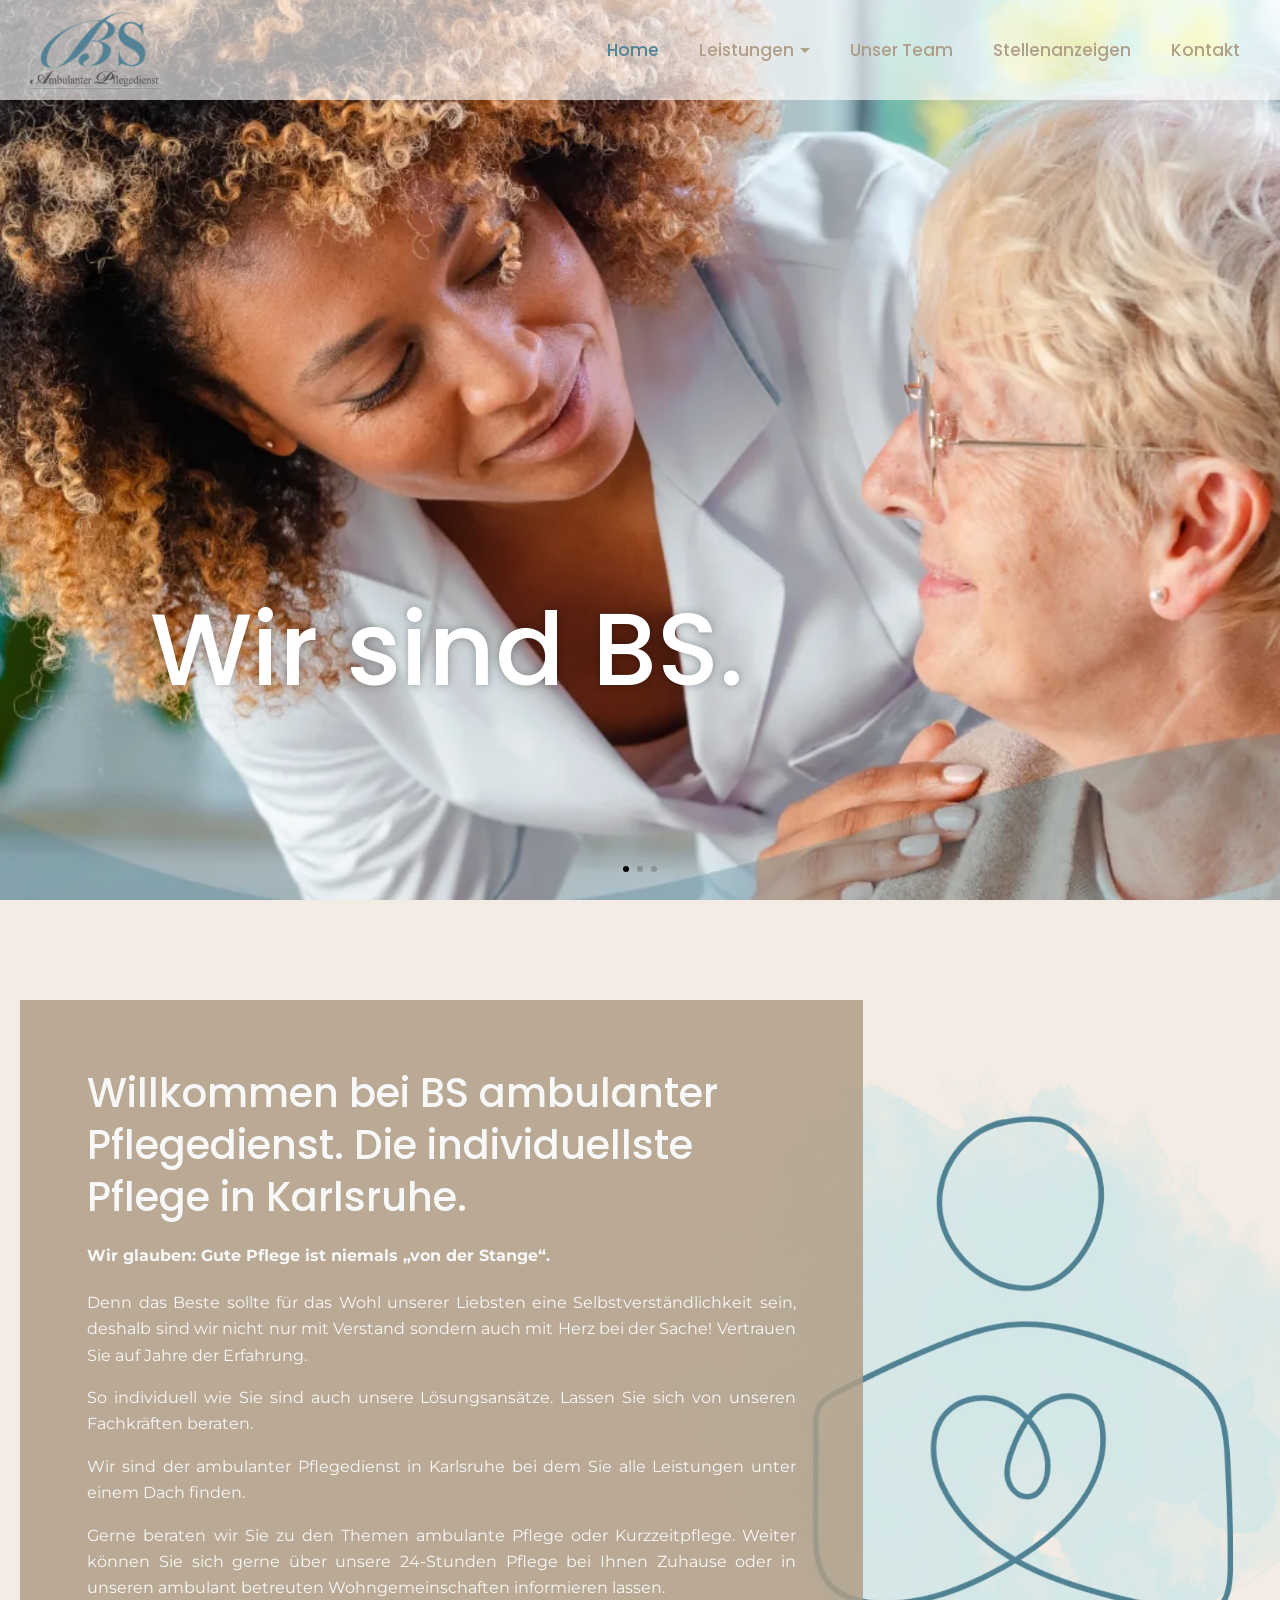
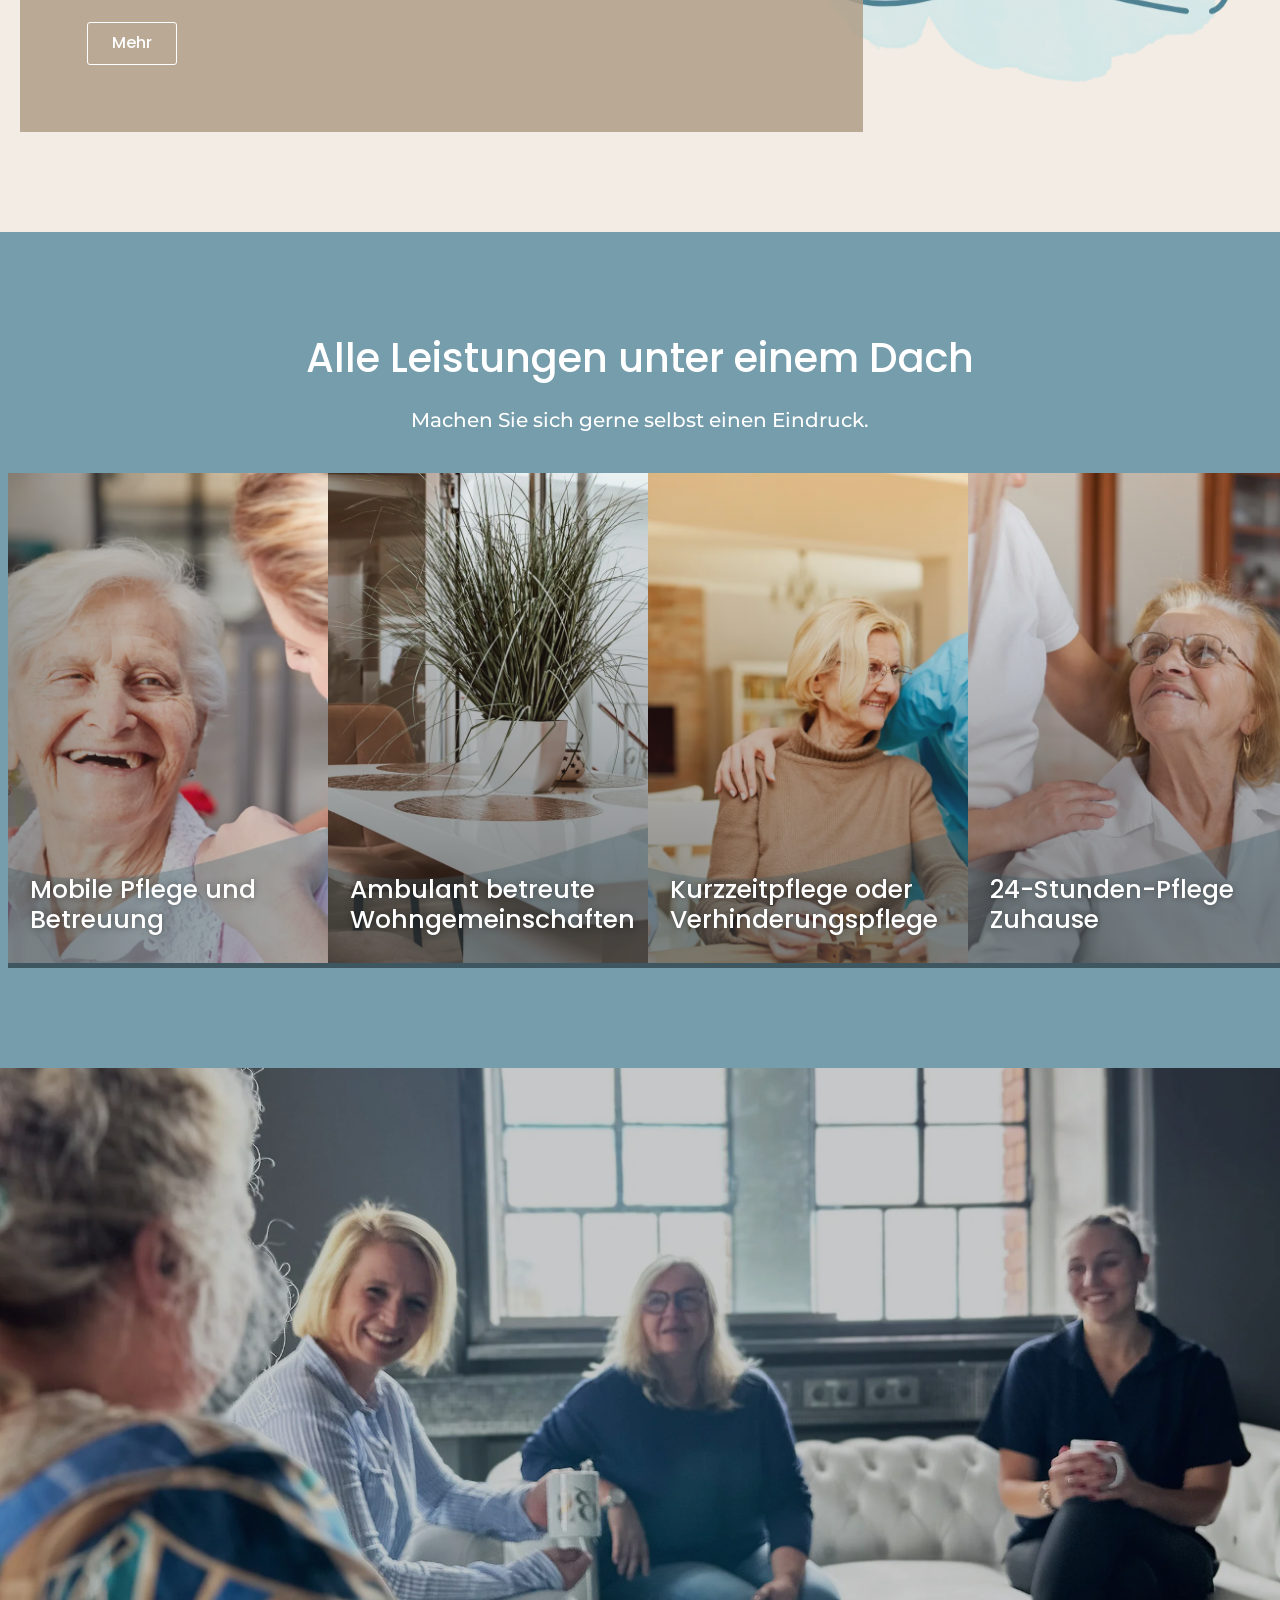
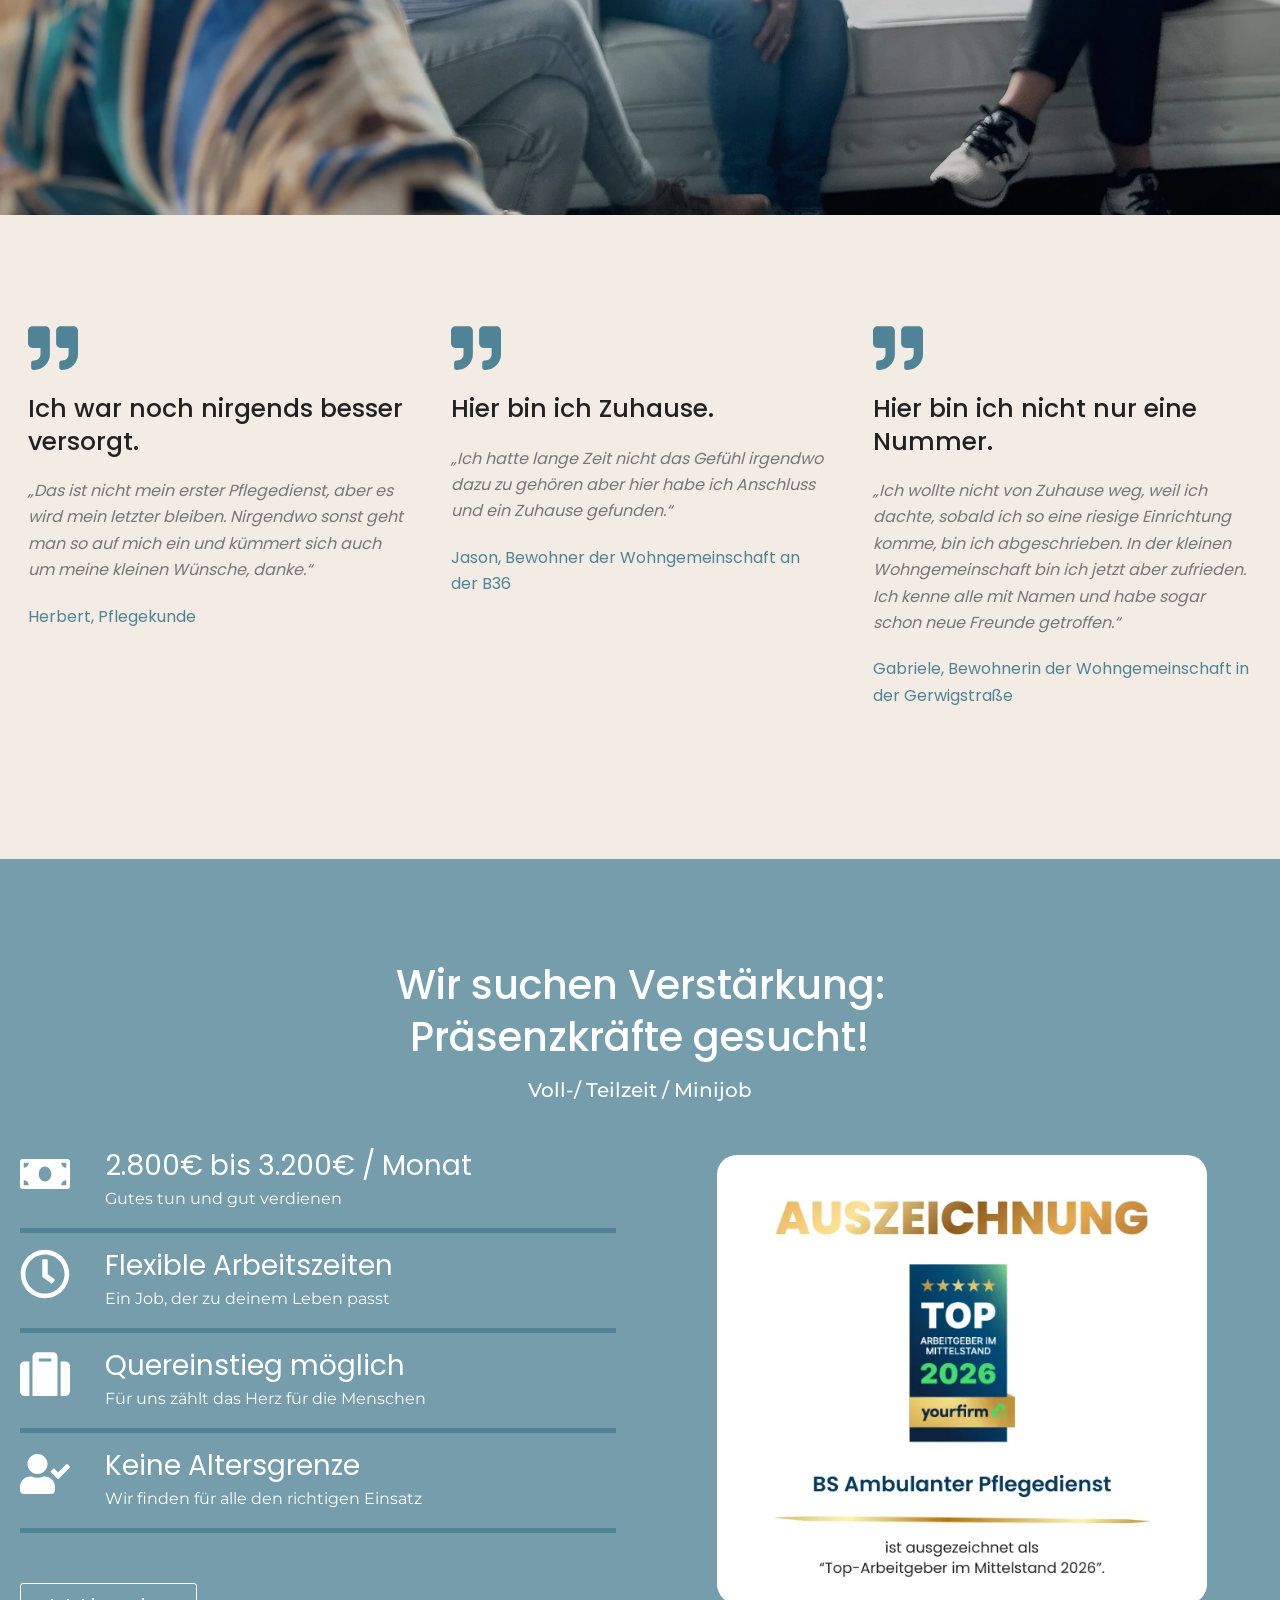
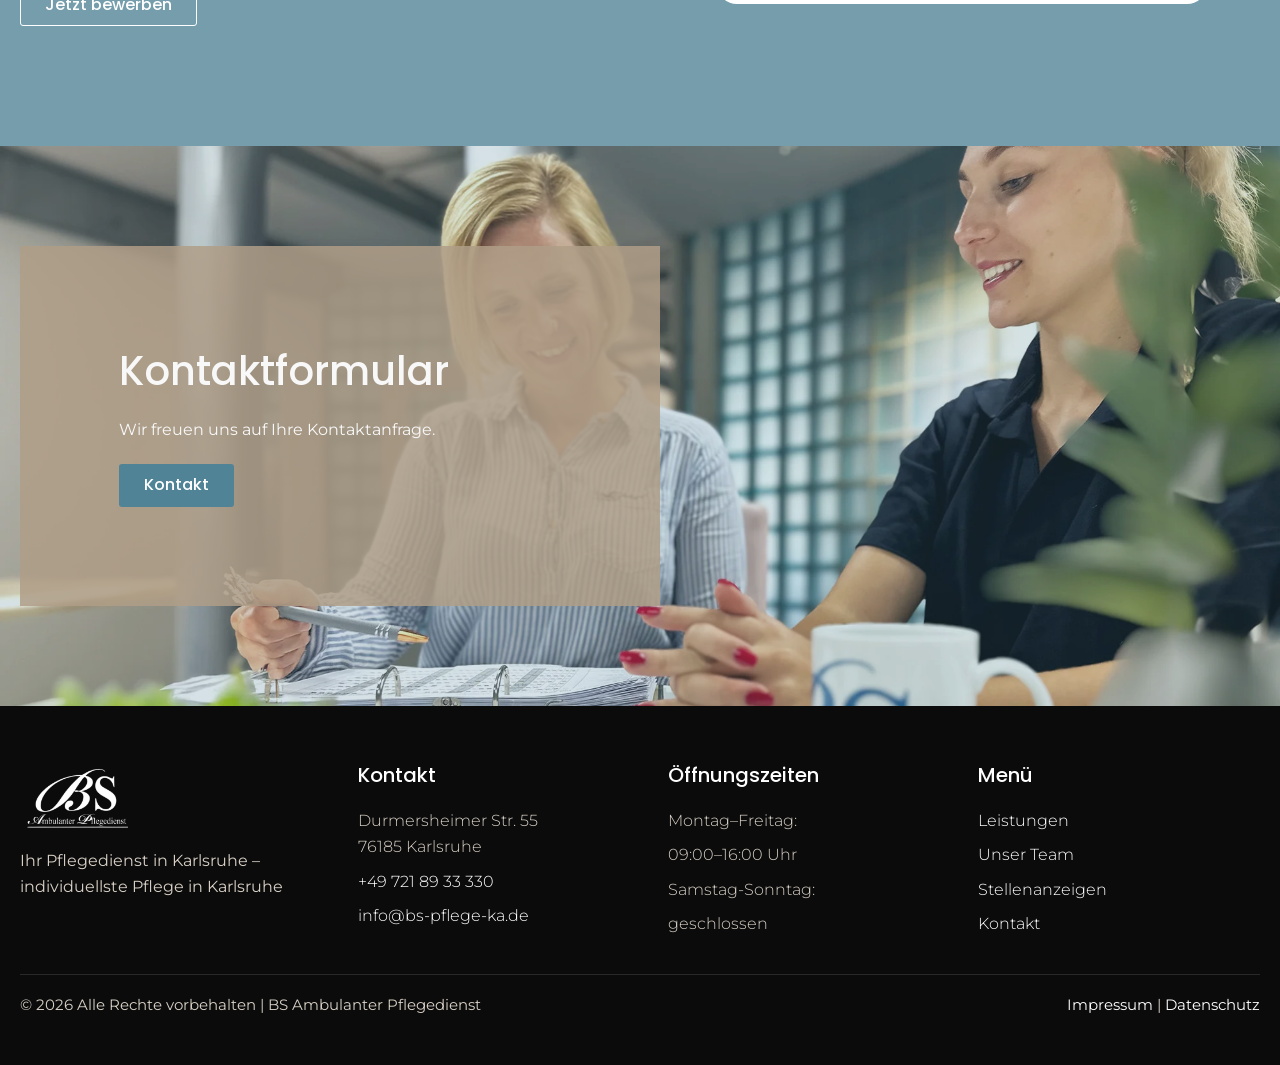
==== commit dcaeeabc: "Improve WordPress fields and SEO seeds" ====
--- a/index.html
+++ b/index.html
@@ -5,6 +5,7 @@
   <meta name="viewport" content="width=device-width,initial-scale=1">
   <title>BS Ambulanter Pflegedienst Karlsruhe – Individuelle Pflege mit Herz</title>
   <meta name="description" content="Individuelle Pflege in Karlsruhe: BS bietet ambulante Betreuung, 24h-Pflege und Wohngemeinschaften. Jetzt beraten lassen!">
+  <meta name="leadwerk:focus-keyphrase" content="Ambulanter Pflegedienst Karlsruhe">
   <meta property="og:image" content="assets/og-default.webp">
   <link rel="icon" type="image/webp" href="assets/favicon.webp">
   <link rel="apple-touch-icon" href="assets/favicon.webp">
@@ -70,7 +71,7 @@
         <div class="panel panel--taupe anim" data-anim="fadeInLeft">
           <h1 data-lw-field="welcome.title" data-lw-type="richtext">Willkommen bei BS ambulanter Pflegedienst. Die individuellste Pflege in Karlsruhe.</h1>
           <p class="welcome-quote" data-lw-field="welcome.quote_title" data-lw-type="text"><strong>Wir glauben: Gute Pflege ist niemals „von der Stange“.</strong></p>
-          <div class="welcome-copy" data-lw-field="welcome.copy" data-lw-type="html">
+          <div class="welcome-copy" data-lw-field="welcome.copy" data-lw-type="richtext">
             <p>Denn das Beste sollte für das Wohl unserer Liebsten eine Selbstverständlichkeit sein, deshalb sind wir nicht nur mit Verstand sondern auch mit Herz bei der Sache! Vertrauen Sie auf Jahre der Erfahrung.</p>
             <p>So individuell wie Sie sind auch unsere Lösungsansätze. Lassen Sie sich von unseren Fachkräften beraten.</p>
             <p>Wir sind der ambulanter Pflegedienst in Karlsruhe bei dem Sie alle Leistungen unter einem Dach finden.</p>
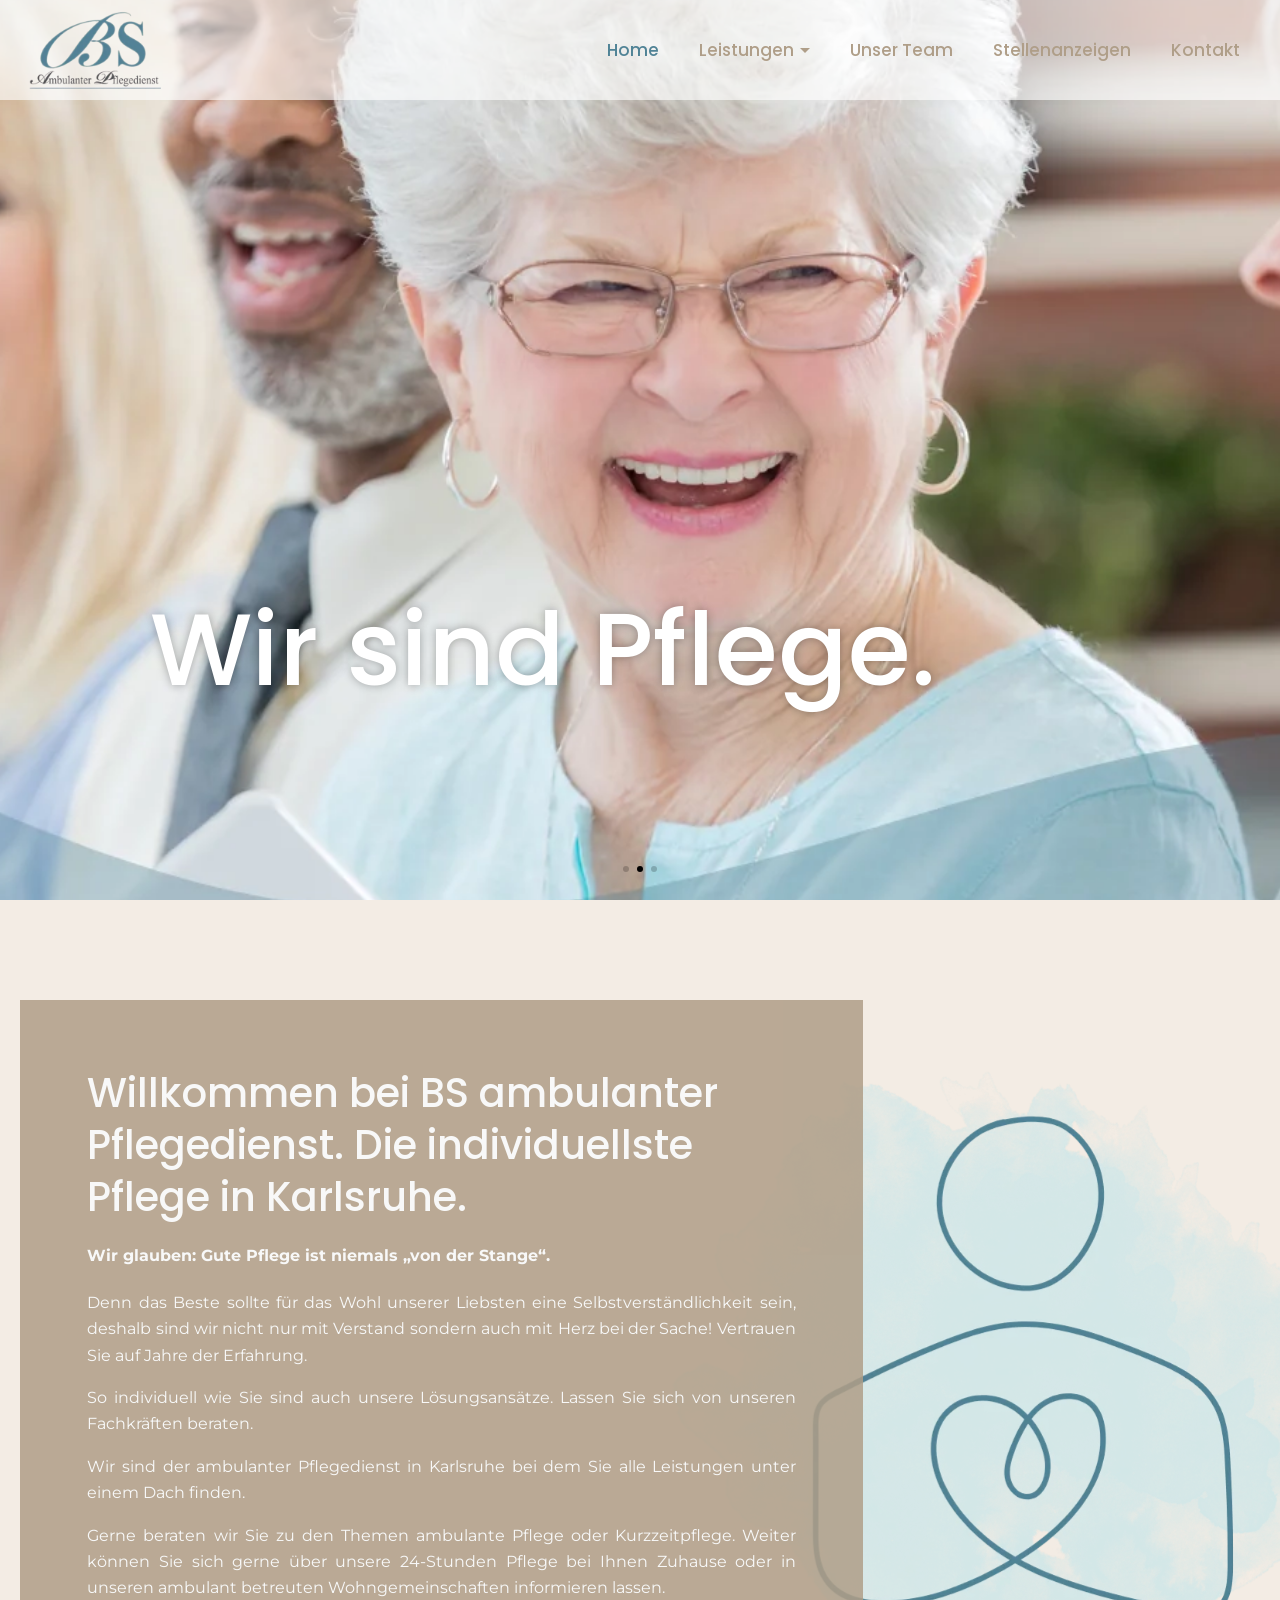
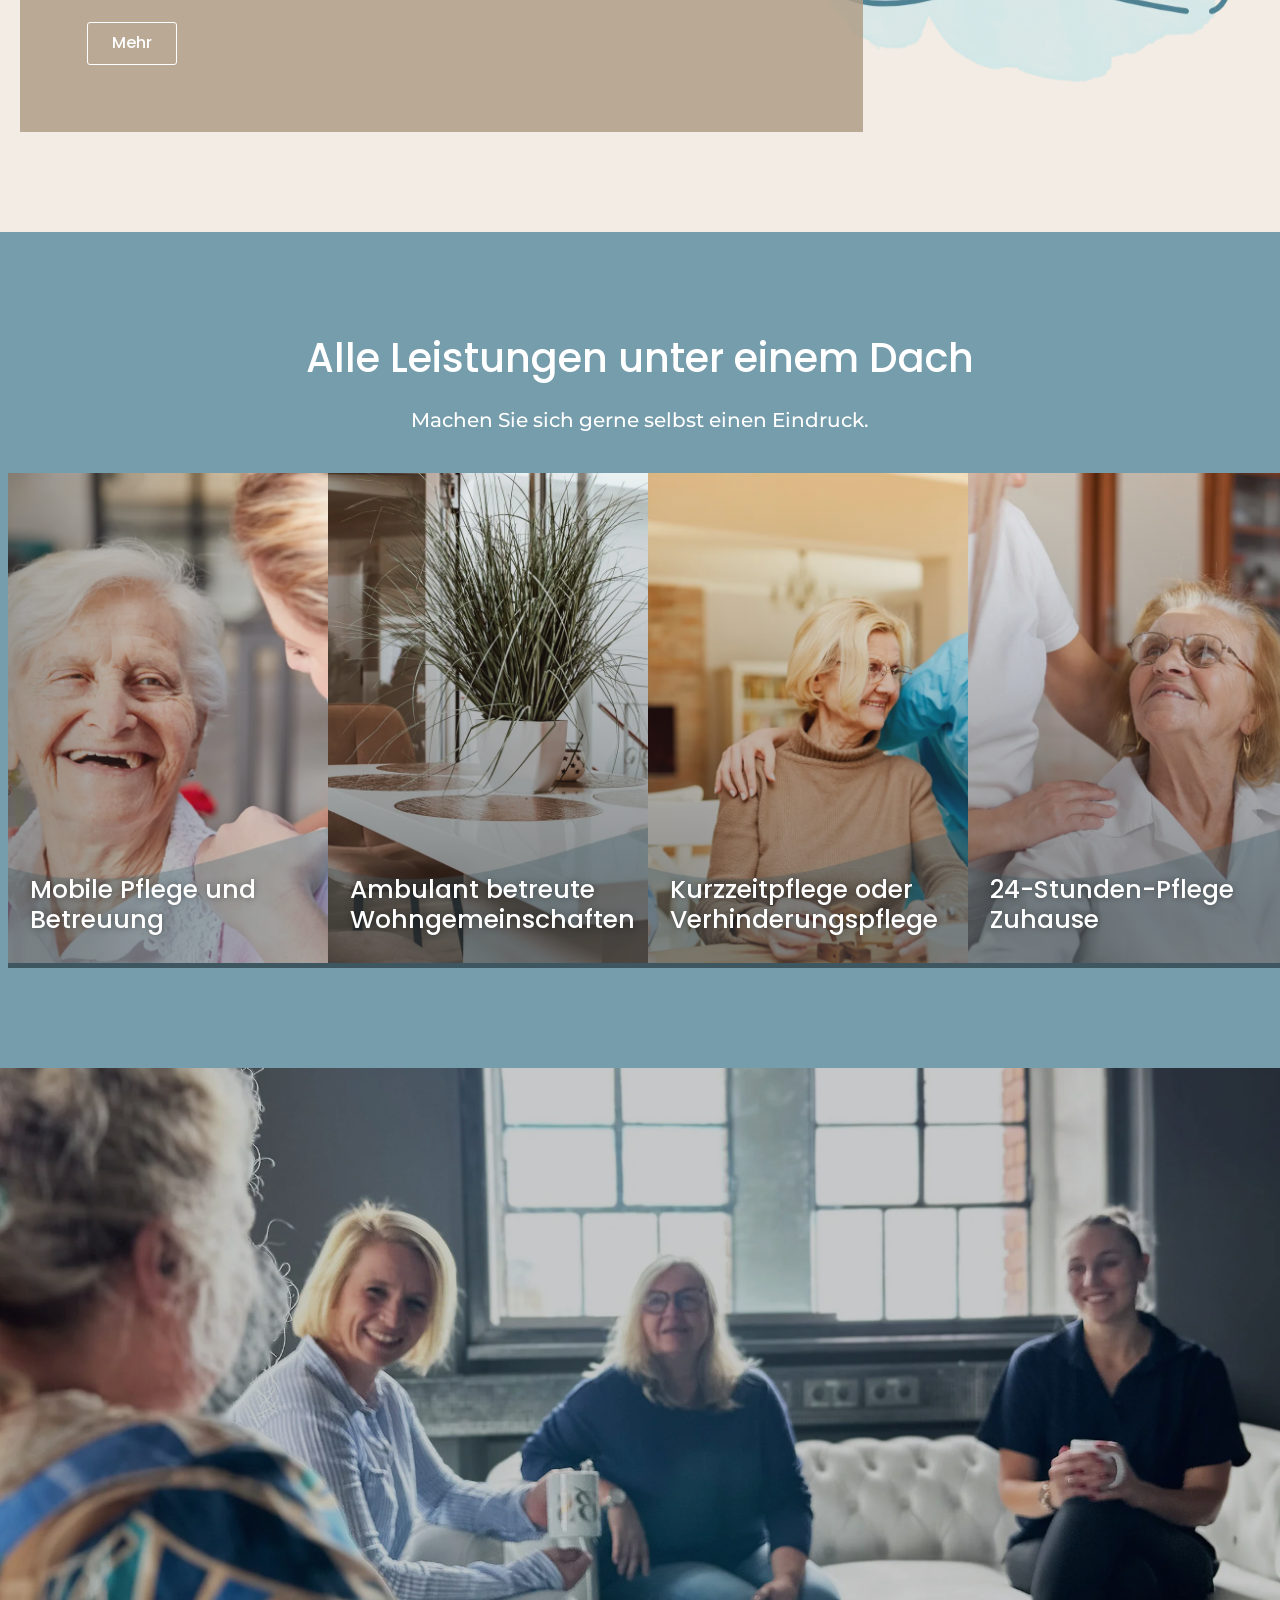
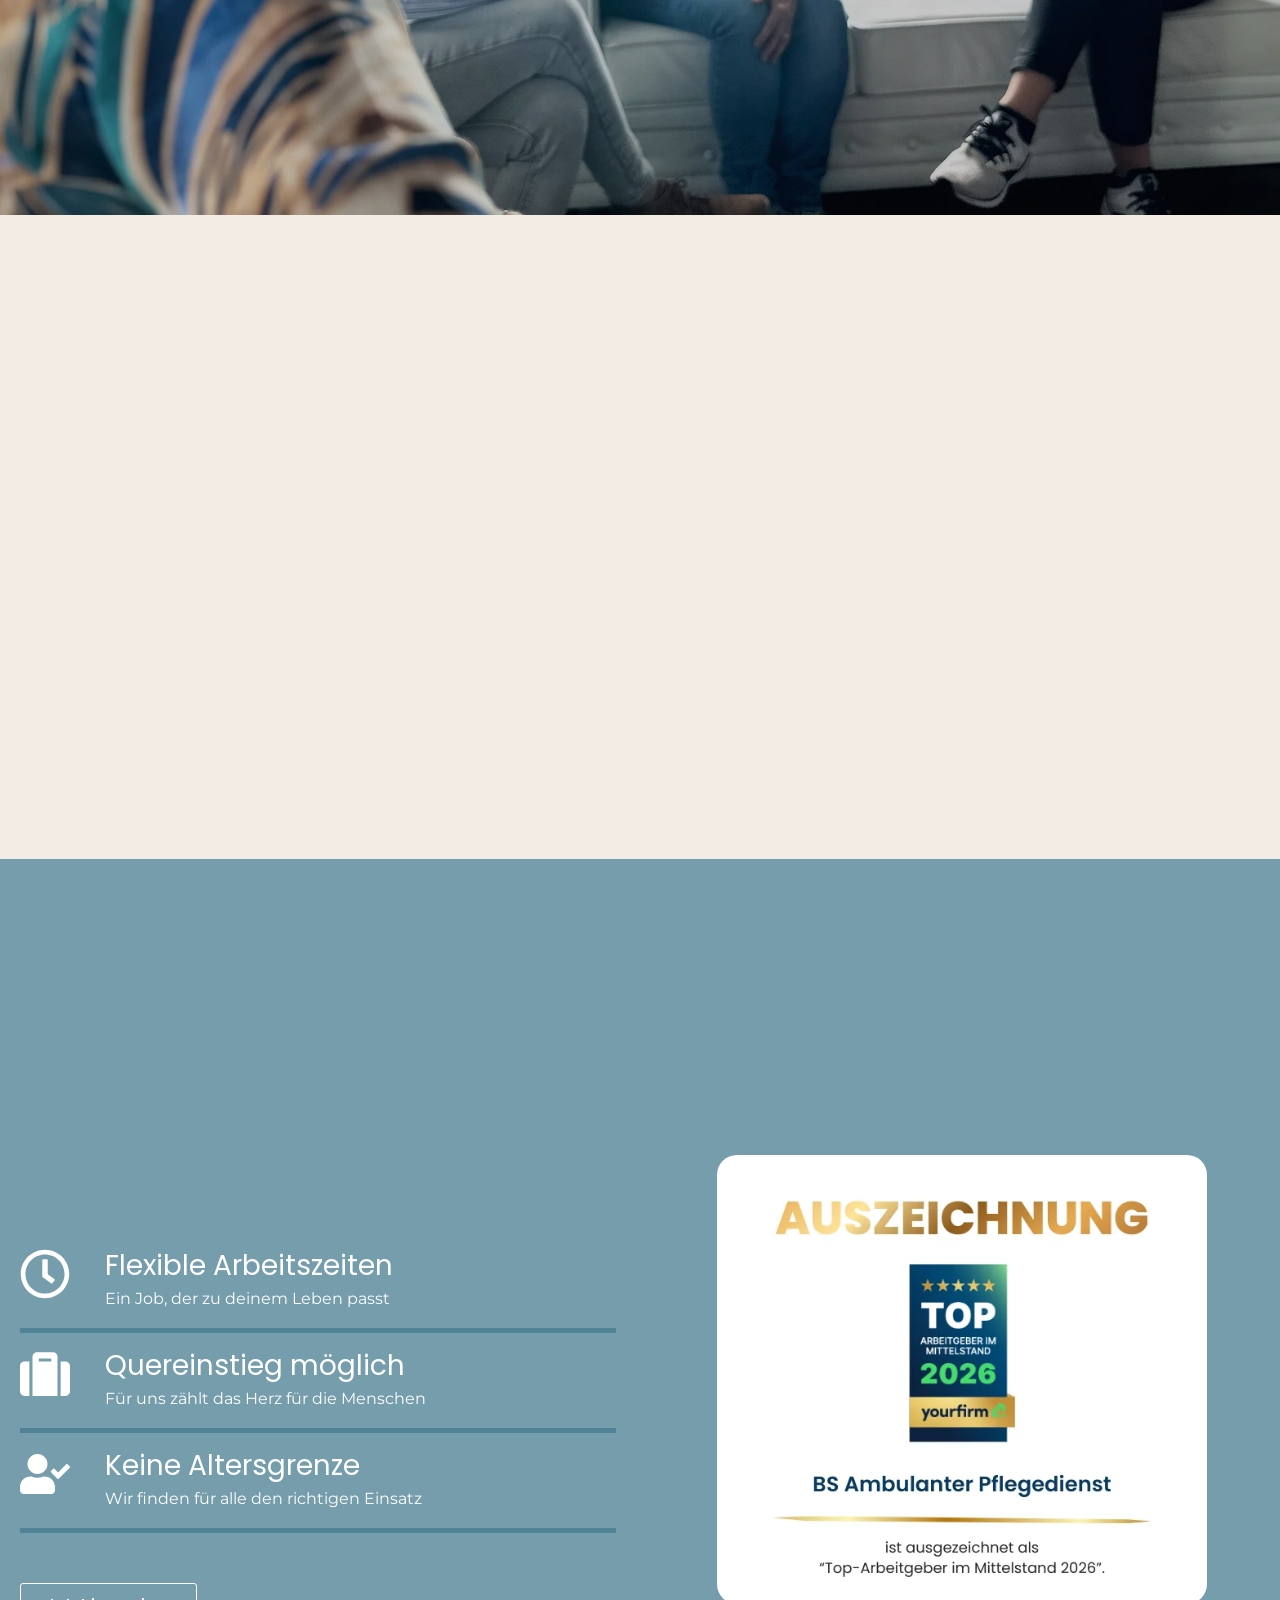
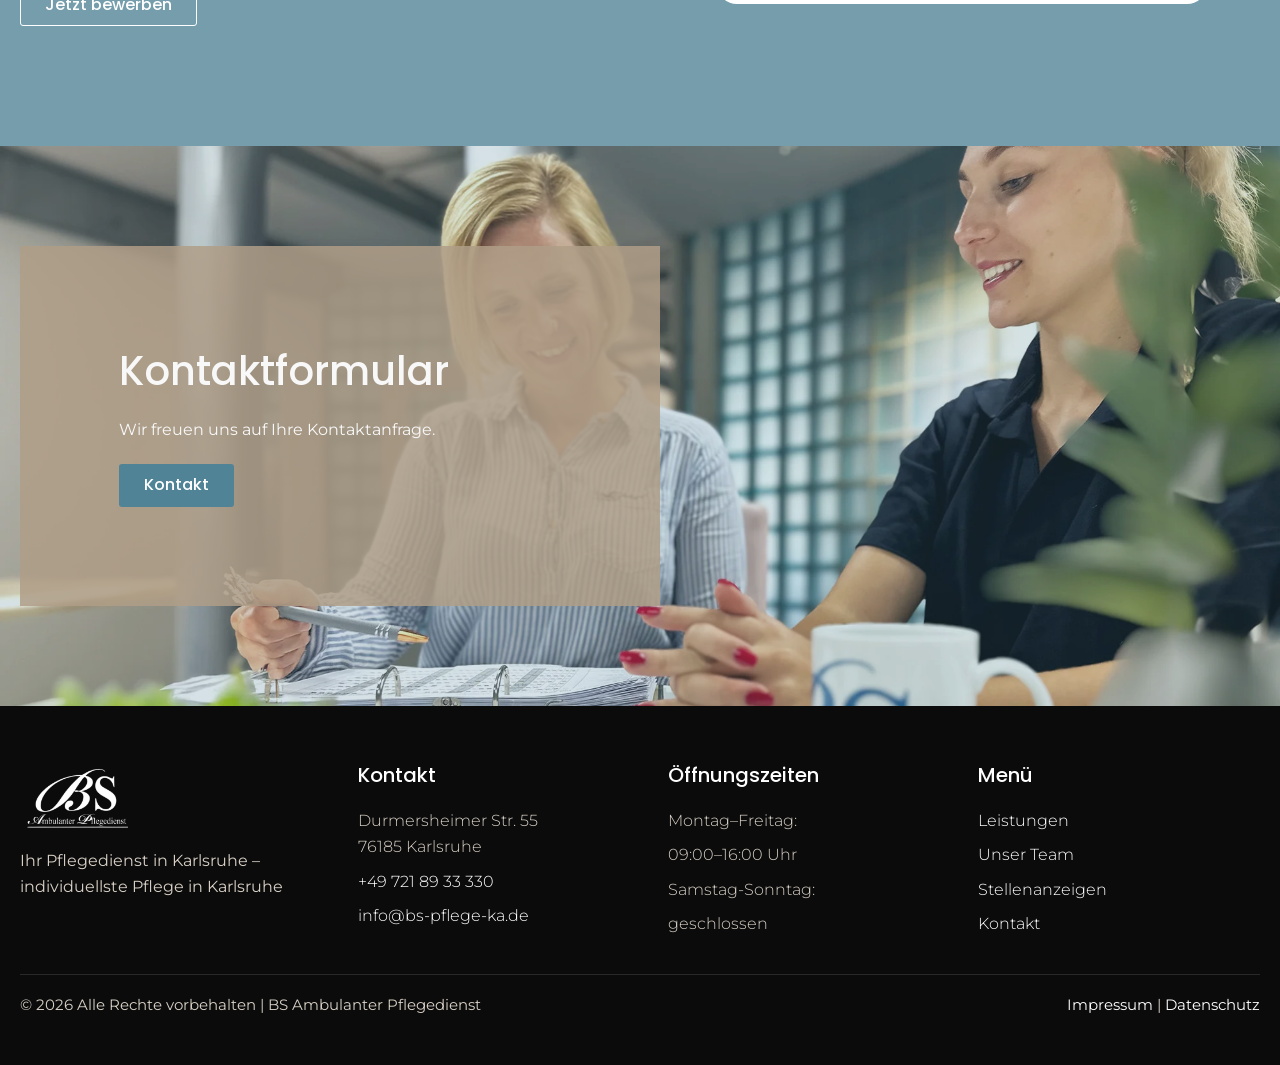
==== commit 47a3803d: "Update BS Pflege company type and editorial content" ====
--- a/index.html
+++ b/index.html
@@ -70,14 +70,12 @@
       <div class="wrap welcome-grid">
         <div class="panel panel--taupe anim" data-anim="fadeInLeft">
           <h1 data-lw-field="welcome.title" data-lw-type="richtext">Willkommen bei BS ambulanter Pflegedienst. Die individuellste Pflege in Karlsruhe.</h1>
-          <p class="welcome-quote" data-lw-field="welcome.quote_title" data-lw-type="text"><strong>Wir glauben: Gute Pflege ist niemals „von der Stange“.</strong></p>
-          <div class="welcome-copy" data-lw-field="welcome.copy" data-lw-type="richtext">
-            <p>Denn das Beste sollte für das Wohl unserer Liebsten eine Selbstverständlichkeit sein, deshalb sind wir nicht nur mit Verstand sondern auch mit Herz bei der Sache! Vertrauen Sie auf Jahre der Erfahrung.</p>
+          <p class="welcome-quote" data-lw-field="welcome.quote_title" data-lw-type="text">Wir glauben: Gute Pflege ist niemals „von der Stange“.</p>
+          <div class="welcome-copy" data-lw-field="welcome.copy" data-lw-type="richtext"><p>Denn das Beste sollte für das Wohl unserer Liebsten eine Selbstverständlichkeit sein, deshalb sind wir nicht nur mit Verstand sondern auch mit Herz bei der Sache! Vertrauen Sie auf Jahre der Erfahrung.</p>
             <p>So individuell wie Sie sind auch unsere Lösungsansätze. Lassen Sie sich von unseren Fachkräften beraten.</p>
             <p>Wir sind der ambulanter Pflegedienst in Karlsruhe bei dem Sie alle Leistungen unter einem Dach finden.</p>
-            <p>Gerne beraten wir Sie zu den Themen ambulante Pflege oder Kurzzeitpflege. Weiter können Sie sich gerne über unsere 24-Stunden Pflege bei Ihnen Zuhause oder in unseren ambulant betreuten Wohngemeinschaften informieren lassen.</p>
-          </div>
-          <a class="button button--ghost" href="leistungen.html" data-lw-page-ref="bs-pflege-leistungen-v1" data-lw-field="welcome.cta" data-lw-type="page_reference">Mehr</a>
+            <p>Gerne beraten wir Sie zu den Themen ambulante Pflege oder Kurzzeitpflege. Weiter können Sie sich gerne über unsere 24-Stunden Pflege bei Ihnen Zuhause oder in unseren ambulant betreuten Wohngemeinschaften informieren lassen.</p></div>
+          <a class="button button--ghost" href="./leistungen.html" data-lw-page-ref="bs-pflege-leistungen-v1" data-lw-field="welcome.cta" data-lw-type="page_reference">Mehr</a>
         </div>
         <div class="deco-hearts anim" data-anim="fadeInRight" role="presentation"></div>
       </div>
@@ -105,13 +103,13 @@
     </section>
 
     <section class="section section--about" data-lw-section="about">
-      <img class="about-bg" data-lw-field="about.image" data-lw-type="image" src="assets/cover-home-about.webp" alt="Pflegekraft begleitet eine ältere Dame im Alltag">
+      <img class="about-bg" data-lw-field="about.image" data-lw-type="image" src="./assets/editorial/cover-home-about-e73250521c.webp" alt="Pflegekraft begleitet eine ältere Dame im Alltag">
       <div class="wrap about-grid">
         <div class="about-spacer" aria-hidden="true"></div>
         <div class="panel panel--taupe anim" data-anim="fadeInRight">
           <h2 data-lw-field="about.title" data-lw-type="richtext">Über Uns</h2>
           <p data-lw-field="about.copy" data-lw-type="textarea">2013 gründete Britta Schmid, die zuvor selbst als examinierte Krankenschwester in einem ambulanten Dienst und einem Pflegeheim arbeitete, das Unternehmen BS ambulanter Pflegedienst. Ihr Ziel war es, die besten Eigenschaften eines Pflegeheims und der ambulanten Pflege Zuhause zu vereinen. Keine zum Überlaufen gefüllten Tourenpläne, bei denen es keine Zeit gab Mensch zu sein. Die Pfleger und Pflegerinnen sollten Zeit haben, sich auf medizinischer und sozialer Ebene mit den Kunden auseinanderzusetzen. Also beschloss sie ein Unternehmen nach ihren eigenen Vorstellungen und Werten zu gründen. Es entstand BS ambulanter Pflegedienst!</p>
-          <a class="button button--ghost" href="unser-team.html" data-lw-page-ref="bs-pflege-unser-team-v1" data-lw-field="about.cta" data-lw-type="page_reference">Mehr</a>
+          <a class="button button--ghost" href="./unser-team.html" data-lw-page-ref="bs-pflege-unser-team-v1" data-lw-field="about.cta" data-lw-type="page_reference">Mehr</a>
         </div>
       </div>
     </section>
@@ -166,7 +164,7 @@
             <p class="jobs-cta"><a class="button button--ghost anim" data-anim="slideInLeft" data-anim-slow href="https://www.yourfirm.de/suche/all/?fulltext=bs+ambulanter+pflegedienst&amp;jobId=YF26603583" rel="noopener noreferrer" data-lw-field="jobs.cta" data-lw-type="url">Jetzt bewerben</a></p>
           </div>
           <div class="jobs-award anim" data-anim="slideInRight" data-anim-delay="100">
-            <img data-lw-field="jobs.award" data-lw-type="image" src="assets/cover-award.webp" alt="Auszeichnung Top Arbeitgeber im Mittelstand 2026">
+            <img data-lw-field="jobs.award" data-lw-type="image" src="./assets/editorial/cover-award-3f09076c33.webp" alt="Auszeichnung Top Arbeitgeber im Mittelstand 2026">
           </div>
         </div>
       </div>
@@ -176,7 +174,7 @@
         <div class="panel panel--taupe anim" data-anim="fadeInRight">
           <h2 data-lw-field="cta.title" data-lw-type="richtext">Kontaktformular</h2>
           <p data-lw-field="cta.copy" data-lw-type="textarea">Wir freuen uns auf Ihre Kontaktanfrage.</p>
-          <a class="button" href="kontakt.html" data-lw-page-ref="bs-pflege-kontakt-v1" data-lw-field="cta.button" data-lw-type="page_reference">Kontakt</a>
+          <a class="button" href="./kontakt.html" data-lw-page-ref="bs-pflege-kontakt-v1" data-lw-field="cta.button" data-lw-type="page_reference">Kontakt</a>
         </div>
       </div>
     </section>
